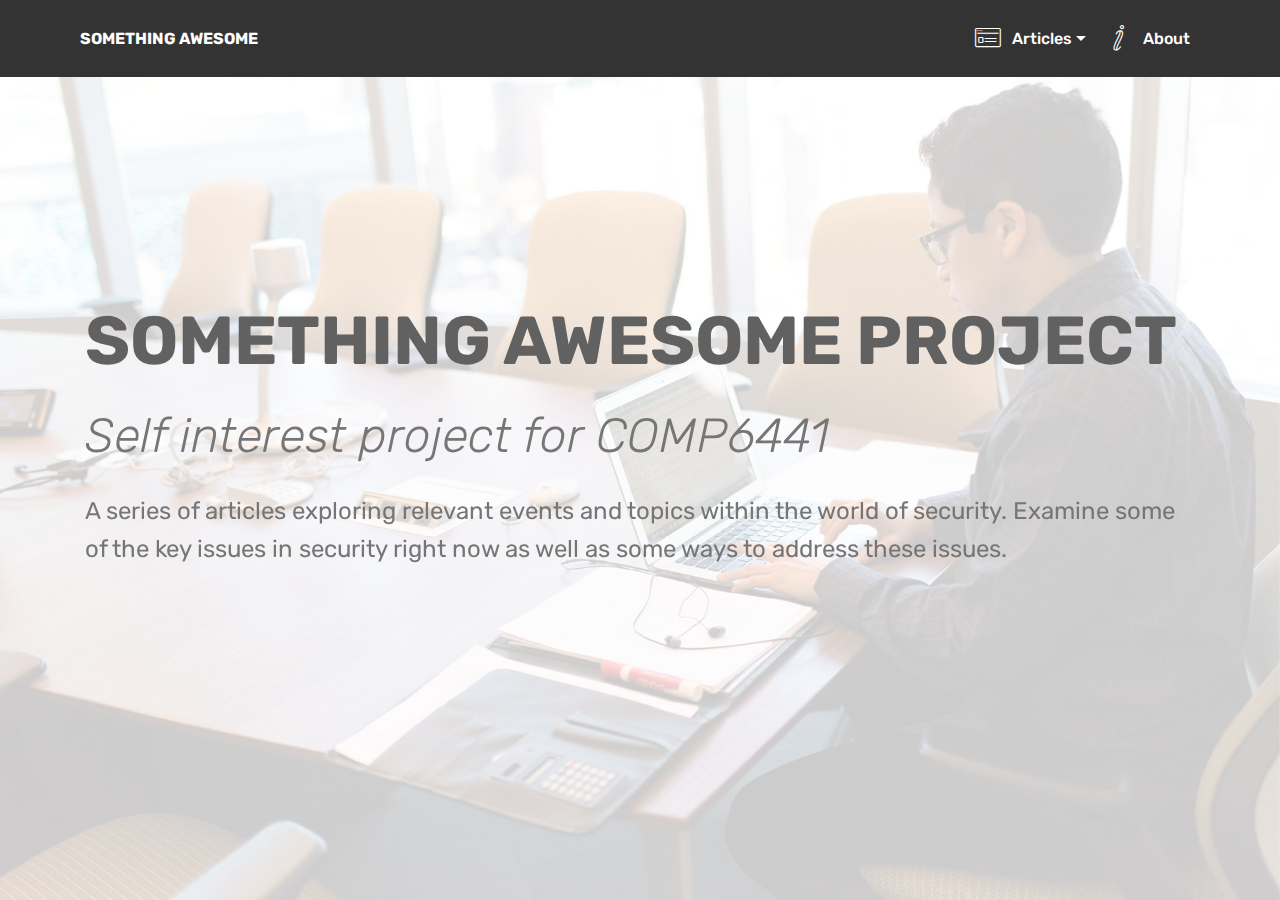
==== about.html @ 645babad "create github pages" ====
<!DOCTYPE html>
<html  >
<head>
  <!-- Site made with Mobirise Website Builder v4.10.5, https://mobirise.com -->
  <meta charset="UTF-8">
  <meta http-equiv="X-UA-Compatible" content="IE=edge">
  <meta name="generator" content="Mobirise v4.10.5, mobirise.com">
  <meta name="viewport" content="width=device-width, initial-scale=1, minimum-scale=1">
  <link rel="shortcut icon" href="assets/images/icons8-news-80-80x80.png" type="image/x-icon">
  <meta name="description" content="About my Something Awesome Project">
  
  <title>About</title>
  <link rel="stylesheet" href="assets/web/assets/mobirise-icons/mobirise-icons.css">
  <link rel="stylesheet" href="assets/tether/tether.min.css">
  <link rel="stylesheet" href="assets/bootstrap/css/bootstrap.min.css">
  <link rel="stylesheet" href="assets/bootstrap/css/bootstrap-grid.min.css">
  <link rel="stylesheet" href="assets/bootstrap/css/bootstrap-reboot.min.css">
  <link rel="stylesheet" href="assets/dropdown/css/style.css">
  <link rel="stylesheet" href="assets/theme/css/style.css">
  <link rel="stylesheet" href="assets/mobirise/css/mbr-additional.css" type="text/css">
  
  
  
</head>
<body>
  <section class="menu cid-rvHfPRfwgK" once="menu" id="menu1-w">

    

    <nav class="navbar navbar-expand beta-menu navbar-dropdown align-items-center navbar-fixed-top navbar-toggleable-sm">
        <button class="navbar-toggler navbar-toggler-right" type="button" data-toggle="collapse" data-target="#navbarSupportedContent" aria-controls="navbarSupportedContent" aria-expanded="false" aria-label="Toggle navigation">
            <div class="hamburger">
                <span></span>
                <span></span>
                <span></span>
                <span></span>
            </div>
        </button>
        <div class="menu-logo">
            <div class="navbar-brand">
                
                <span class="navbar-caption-wrap"><a class="navbar-caption text-white display-7" href="index.html">SOMETHING AWESOME</a></span>
            </div>
        </div>
        <div class="collapse navbar-collapse" id="navbarSupportedContent">
            <ul class="navbar-nav nav-dropdown nav-right" data-app-modern-menu="true"><li class="nav-item dropdown">
                     <a class="nav-link link text-white dropdown-toggle display-7" href="https://mobirise.co" data-toggle="dropdown-submenu" aria-expanded="false"><span class="mbri-sites mbr-iconfont mbr-iconfont-btn"></span>
                        
                        Articles</a> <div class="dropdown-menu"><a class="text-white dropdown-item display-7" href="credit-card.html" aria-expanded="false">Credit Card Encryption</a><a class="text-white dropdown-item display-7" href="deepfakes.html" aria-expanded="true">Deepfakes</a><a class="text-white dropdown-item display-7" href="ransomware.html">Ransomware<br></a><a class="text-white dropdown-item display-7" href="piracy.html" aria-expanded="false">Software Piracy</a> </div>
                </li>
                <li class="nav-item">
                    <a class="nav-link link text-white display-7" href="about.html"><span class="mbri-italic mbr-iconfont mbr-iconfont-btn"></span>
                        
                        About</a>
                </li></ul>
            
        </div>
    </nav>
</section>

<section class="engine"><a href="https://mobirise.info/c">free web builder</a></section><section class="header9 cid-rwIZ0vNjGM mbr-fullscreen mbr-parallax-background" id="header9-x">

    

    <div class="mbr-overlay" style="opacity: 0.8; background-color: rgb(255, 255, 255);">
    </div>

    <div class="container">
        <div class="media-container-column mbr-white">
            <h1 class="mbr-section-title align-left mbr-bold pb-3 mbr-fonts-style display-1">
                SOMETHING AWESOME PROJECT</h1>
            <h3 class="mbr-section-subtitle align-left mbr-light pb-3 mbr-fonts-style display-2">
                Self interest project for COMP6441</h3>
            <p class="mbr-text align-left pb-3 mbr-fonts-style display-5">A series of articles exploring relevant events and topics within the world of security. Examine some of the key issues in security right now as well as some ways to address these issues.<br></p>
            
        </div>
    </div>

    
</section>


  <script src="assets/web/assets/jquery/jquery.min.js"></script>
  <script src="assets/popper/popper.min.js"></script>
  <script src="assets/tether/tether.min.js"></script>
  <script src="assets/bootstrap/js/bootstrap.min.js"></script>
  <script src="assets/smoothscroll/smooth-scroll.js"></script>
  <script src="assets/dropdown/js/nav-dropdown.js"></script>
  <script src="assets/dropdown/js/navbar-dropdown.js"></script>
  <script src="assets/touchswipe/jquery.touch-swipe.min.js"></script>
  <script src="assets/parallax/jarallax.min.js"></script>
  <script src="assets/theme/js/script.js"></script>
  
  
</body>
</html>
---- assets/web/assets/mobirise-icons/mobirise-icons.css ----
@font-face {
  font-family: 'MobiriseIcons';
  src:  url('mobirise-icons.eot?spat4u');
  src:  url('mobirise-icons.eot?spat4u#iefix') format('embedded-opentype'),
    url('mobirise-icons.ttf?spat4u') format('truetype'),
    url('mobirise-icons.woff?spat4u') format('woff'),
    url('mobirise-icons.svg?spat4u#MobiriseIcons') format('svg');
  font-weight: normal;
  font-style: normal;
}

[class^="mbri-"], [class*=" mbri-"] {
  /* use !important to prevent issues with browser extensions that change fonts */
  font-family: MobiriseIcons !important;
  speak: none;
  font-style: normal;
  font-weight: normal;
  font-variant: normal;
  text-transform: none;
  line-height: 1;

  /* Better Font Rendering =========== */
  -webkit-font-smoothing: antialiased;
  -moz-osx-font-smoothing: grayscale;
}

.mbri-add-submenu:before {
  content: "\e900";
}
.mbri-alert:before {
  content: "\e901";
}
.mbri-align-center:before {
  content: "\e902";
}
.mbri-align-justify:before {
  content: "\e903";
}
.mbri-align-left:before {
  content: "\e904";
}
.mbri-align-right:before {
  content: "\e905";
}
.mbri-android:before {
  content: "\e906";
}
.mbri-apple:before {
  content: "\e907";
}
.mbri-arrow-down:before {
  content: "\e908";
}
.mbri-arrow-next:before {
  content: "\e909";
}
.mbri-arrow-prev:before {
  content: "\e90a";
}
.mbri-arrow-up:before {
  content: "\e90b";
}
.mbri-bold:before {
  content: "\e90c";
}
.mbri-bookmark:before {
  content: "\e90d";
}
.mbri-bootstrap:before {
  content: "\e90e";
}
.mbri-briefcase:before {
  content: "\e90f";
}
.mbri-browse:before {
  content: "\e910";
}
.mbri-bulleted-list:before {
  content: "\e911";
}
.mbri-calendar:before {
  content: "\e912";
}
.mbri-camera:before {
  content: "\e913";
}
.mbri-cart-add:before {
  content: "\e914";
}
.mbri-cart-full:before {
  content: "\e915";
}
.mbri-cash:before {
  content: "\e916";
}
.mbri-change-style:before {
  content: "\e917";
}
.mbri-chat:before {
  content: "\e918";
}
.mbri-clock:before {
  content: "\e919";
}
.mbri-close:before {
  content: "\e91a";
}
.mbri-cloud:before {
  content: "\e91b";
}
.mbri-code:before {
  content: "\e91c";
}
.mbri-contact-form:before {
  content: "\e91d";
}
.mbri-credit-card:before {
  content: "\e91e";
}
.mbri-cursor-click:before {
  content: "\e91f";
}
.mbri-cust-feedback:before {
  content: "\e920";
}
.mbri-database:before {
  content: "\e921";
}
.mbri-delivery:before {
  content: "\e922";
}
.mbri-desktop:before {
  content: "\e923";
}
.mbri-devices:before {
  content: "\e924";
}
.mbri-down:before {
  content: "\e925";
}
.mbri-download:before {
  content: "\e989";
}
.mbri-drag-n-drop:before {
  content: "\e927";
}
.mbri-drag-n-drop2:before {
  content: "\e928";
}
.mbri-edit:before {
  content: "\e929";
}
.mbri-edit2:before {
  content: "\e92a";
}
.mbri-error:before {
  content: "\e92b";
}
.mbri-extension:before {
  content: "\e92c";
}
.mbri-features:before {
  content: "\e92d";
}
.mbri-file:before {
  content: "\e92e";
}
.mbri-flag:before {
  content: "\e92f";
}
.mbri-folder:before {
  content: "\e930";
}
.mbri-gift:before {
  content: "\e931";
}
.mbri-github:before {
  content: "\e932";
}
.mbri-globe:before {
  content: "\e933";
}
.mbri-globe-2:before {
  content: "\e934";
}
.mbri-growing-chart:before {
  content: "\e935";
}
.mbri-hearth:before {
  content: "\e936";
}
.mbri-help:before {
  content: "\e937";
}
.mbri-home:before {
  content: "\e938";
}
.mbri-hot-cup:before {
  content: "\e939";
}
.mbri-idea:before {
  content: "\e93a";
}
.mbri-image-gallery:before {
  content: "\e93b";
}
.mbri-image-slider:before {
  content: "\e93c";
}
.mbri-info:before {
  content: "\e93d";
}
.mbri-italic:before {
  content: "\e93e";
}
.mbri-key:before {
  content: "\e93f";
}
.mbri-laptop:before {
  content: "\e940";
}
.mbri-layers:before {
  content: "\e941";
}
.mbri-left-right:before {
  content: "\e942";
}
.mbri-left:before {
  content: "\e943";
}
.mbri-letter:before {
  content: "\e944";
}
.mbri-like:before {
  content: "\e945";
}
.mbri-link:before {
  content: "\e946";
}
.mbri-lock:before {
  content: "\e947";
}
.mbri-login:before {
  content: "\e948";
}
.mbri-logout:before {
  content: "\e949";
}
.mbri-magic-stick:before {
  content: "\e94a";
}
.mbri-map-pin:before {
  content: "\e94b";
}
.mbri-menu:before {
  content: "\e94c";
}
.mbri-mobile:before {
  content: "\e94d";
}
.mbri-mobile2:before {
  content: "\e94e";
}
.mbri-mobirise:before {
  content: "\e94f";
}
.mbri-more-horizontal:before {
  content: "\e950";
}
.mbri-more-vertical:before {
  content: "\e951";
}
.mbri-music:before {
  content: "\e952";
}
.mbri-new-file:before {
  content: "\e953";
}
.mbri-numbered-list:before {
  content: "\e954";
}
.mbri-opened-folder:before {
  content: "\e955";
}
.mbri-pages:before {
  content: "\e956";
}
.mbri-paper-plane:before {
  content: "\e957";
}
.mbri-paperclip:before {
  content: "\e958";
}
.mbri-photo:before {
  content: "\e959";
}
.mbri-photos:before {
  content: "\e95a";
}
.mbri-pin:before {
  content: "\e95b";
}
.mbri-play:before {
  content: "\e95c";
}
.mbri-plus:before {
  content: "\e95d";
}
.mbri-preview:before {
  content: "\e95e";
}
.mbri-print:before {
  content: "\e95f";
}
.mbri-protect:before {
  content: "\e960";
}
.mbri-question:before {
  content: "\e961";
}
.mbri-quote-left:before {
  content: "\e962";
}
.mbri-quote-right:before {
  content: "\e963";
}
.mbri-refresh:before {
  content: "\e964";
}
.mbri-responsive:before {
  content: "\e965";
}
.mbri-right:before {
  content: "\e966";
}
.mbri-rocket:before {
  content: "\e967";
}
.mbri-sad-face:before {
  content: "\e968";
}
.mbri-sale:before {
  content: "\e969";
}
.mbri-save:before {
  content: "\e96a";
}
.mbri-search:before {
  content: "\e96b";
}
.mbri-setting:before {
  content: "\e96c";
}
.mbri-setting2:before {
  content: "\e96d";
}
.mbri-setting3:before {
  content: "\e96e";
}
.mbri-share:before {
  content: "\e96f";
}
.mbri-shopping-bag:before {
  content: "\e970";
}
.mbri-shopping-basket:before {
  content: "\e971";
}
.mbri-shopping-cart:before {
  content: "\e972";
}
.mbri-sites:before {
  content: "\e973";
}
.mbri-smile-face:before {
  content: "\e974";
}
.mbri-speed:before {
  content: "\e975";
}
.mbri-star:before {
  content: "\e976";
}
.mbri-success:before {
  content: "\e977";
}
.mbri-sun:before {
  content: "\e978";
}
.mbri-sun2:before {
  content: "\e979";
}
.mbri-tablet:before {
  content: "\e97a";
}
.mbri-tablet-vertical:before {
  content: "\e97b";
}
.mbri-target:before {
  content: "\e97c";
}
.mbri-timer:before {
  content: "\e97d";
}
.mbri-to-ftp:before {
  content: "\e97e";
}
.mbri-to-local-drive:before {
  content: "\e97f";
}
.mbri-touch-swipe:before {
  content: "\e980";
}
.mbri-touch:before {
  content: "\e981";
}
.mbri-trash:before {
  content: "\e982";
}
.mbri-underline:before {
  content: "\e983";
}
.mbri-unlink:before {
  content: "\e984";
}
.mbri-unlock:before {
  content: "\e985";
}
.mbri-up-down:before {
  content: "\e986";
}
.mbri-up:before {
  content: "\e987";
}
.mbri-update:before {
  content: "\e988";
}
.mbri-upload:before {
 content: "\e926"; 
}
.mbri-user:before {
  content: "\e98a";
}
.mbri-user2:before {
  content: "\e98b";
}
.mbri-users:before {
  content: "\e98c";
}
.mbri-video:before {
  content: "\e98d";
}
.mbri-video-play:before {
  content: "\e98e";
}
.mbri-watch:before {
  content: "\e98f";
}
.mbri-website-theme:before {
  content: "\e990";
}
.mbri-wifi:before {
  content: "\e991";
}
.mbri-windows:before {
  content: "\e992";
}
.mbri-zoom-out:before {
  content: "\e993";
}
.mbri-redo:before {
  content: "\e994";
}
.mbri-undo:before {
  content: "\e995";
}
---- assets/dropdown/css/style.css ----
.navbar-dropdown {
  left: 0;
  padding: 0;
  position: absolute;
  right: 0;
  top: 0;
  transition: all 0.45s ease;
  z-index: 1030;
  background: #282828; }
  .navbar-dropdown .navbar-logo {
    margin-right: 0.8rem;
    transition: margin 0.3s ease-in-out;
    vertical-align: middle; }
    .navbar-dropdown .navbar-logo img {
      height: 3.125rem;
      transition: all 0.3s ease-in-out; }
    .navbar-dropdown .navbar-logo.mbr-iconfont {
      font-size: 3.125rem;
      line-height: 3.125rem; }
  .navbar-dropdown .navbar-caption {
    font-weight: 700;
    white-space: normal;
    vertical-align: -4px;
    line-height: 3.125rem !important; }
    .navbar-dropdown .navbar-caption, .navbar-dropdown .navbar-caption:hover {
      color: inherit;
      text-decoration: none; }
  .navbar-dropdown .mbr-iconfont + .navbar-caption {
    vertical-align: -1px; }
  .navbar-dropdown.navbar-fixed-top {
    position: fixed; }
  .navbar-dropdown .navbar-brand span {
    vertical-align: -4px; }
  .navbar-dropdown.bg-color.transparent {
    background: none; }
  .navbar-dropdown.navbar-short .navbar-brand {
    padding: 0.625rem 0; }
    .navbar-dropdown.navbar-short .navbar-brand span {
      vertical-align: -1px; }
  .navbar-dropdown.navbar-short .navbar-caption {
    line-height: 2.375rem !important;
    vertical-align: -2px; }
  .navbar-dropdown.navbar-short .navbar-logo {
    margin-right: 0.5rem; }
    .navbar-dropdown.navbar-short .navbar-logo img {
      height: 2.375rem; }
    .navbar-dropdown.navbar-short .navbar-logo.mbr-iconfont {
      font-size: 2.375rem;
      line-height: 2.375rem; }
  .navbar-dropdown.navbar-short .mbr-table-cell {
    height: 3.625rem; }
  .navbar-dropdown .navbar-close {
    left: 0.6875rem;
    position: fixed;
    top: 0.75rem;
    z-index: 1000; }
  .navbar-dropdown .hamburger-icon {
    content: "";
    display: inline-block;
    vertical-align: middle;
    width: 16px;
    -webkit-box-shadow: 0 -6px 0 1px #282828,0 0 0 1px #282828,0 6px 0 1px #282828;
    -moz-box-shadow: 0 -6px 0 1px #282828,0 0 0 1px #282828,0 6px 0 1px #282828;
    box-shadow: 0 -6px 0 1px #282828,0 0 0 1px #282828,0 6px 0 1px #282828; }

.dropdown-menu .dropdown-toggle[data-toggle="dropdown-submenu"]::after {
  border-bottom: 0.35em solid transparent;
  border-left: 0.35em solid;
  border-right: 0;
  border-top: 0.35em solid transparent;
  margin-left: 0.3rem; }

.dropdown-menu .dropdown-item:focus {
  outline: 0; }

.nav-dropdown {
  font-size: 0.75rem;
  font-weight: 500;
  height: auto !important; }
  .nav-dropdown .nav-btn {
    padding-left: 1rem; }
  .nav-dropdown .link {
    margin: .667em 1.667em;
    font-weight: 500;
    padding: 0;
    transition: color .2s ease-in-out; }
    .nav-dropdown .link.dropdown-toggle {
      margin-right: 2.583em; }
      .nav-dropdown .link.dropdown-toggle::after {
        margin-left: .25rem;
        border-top: 0.35em solid;
        border-right: 0.35em solid transparent;
        border-left: 0.35em solid transparent;
        border-bottom: 0; }
      .nav-dropdown .link.dropdown-toggle[aria-expanded="true"] {
        margin: 0;
        padding: 0.667em 3.263em  0.667em 1.667em; }
  .nav-dropdown .link::after,
  .nav-dropdown .dropdown-item::after {
    color: inherit; }
  .nav-dropdown .btn {
    font-size: 0.75rem;
    font-weight: 700;
    letter-spacing: 0;
    margin-bottom: 0;
    padding-left: 1.25rem;
    padding-right: 1.25rem; }
  .nav-dropdown .dropdown-menu {
    border-radius: 0;
    border: 0;
    left: 0;
    margin: 0;
    padding-bottom: 1.25rem;
    padding-top: 1.25rem;
    position: relative; }
  .nav-dropdown .dropdown-submenu {
    margin-left: 0.125rem;
    top: 0; }
  .nav-dropdown .dropdown-item {
    font-weight: 500;
    line-height: 2;
    padding: 0.3846em 4.615em 0.3846em 1.5385em;
    position: relative;
    transition: color .2s ease-in-out, background-color .2s ease-in-out; }
    .nav-dropdown .dropdown-item::after {
      margin-top: -0.3077em;
      position: absolute;
      right: 1.1538em;
      top: 50%; }
    .nav-dropdown .dropdown-item:focus, .nav-dropdown .dropdown-item:hover {
      background: none; }

@media (max-width: 767px) {
  .nav-dropdown.navbar-toggleable-sm {
    bottom: 0;
    display: none;
    left: 0;
    overflow-x: hidden;
    position: fixed;
    top: 0;
    transform: translateX(-100%);
    -ms-transform: translateX(-100%);
    -webkit-transform: translateX(-100%);
    width: 18.75rem;
    z-index: 999; } }
.nav-dropdown.navbar-toggleable-xl {
  bottom: 0;
  display: none;
  left: 0;
  overflow-x: hidden;
  position: fixed;
  top: 0;
  transform: translateX(-100%);
  -ms-transform: translateX(-100%);
  -webkit-transform: translateX(-100%);
  width: 18.75rem;
  z-index: 999; }

.nav-dropdown-sm {
  display: block !important;
  overflow-x: hidden;
  overflow: auto;
  padding-top: 3.875rem; }
  .nav-dropdown-sm::after {
    content: "";
    display: block;
    height: 3rem;
    width: 100%; }
  .nav-dropdown-sm.collapse.in ~ .navbar-close {
    display: block !important; }
  .nav-dropdown-sm.collapsing, .nav-dropdown-sm.collapse.in {
    transform: translateX(0);
    -ms-transform: translateX(0);
    -webkit-transform: translateX(0);
    transition: all 0.25s ease-out;
    -webkit-transition: all 0.25s ease-out;
    background: #282828; }
  .nav-dropdown-sm.collapsing[aria-expanded="false"] {
    transform: translateX(-100%);
    -ms-transform: translateX(-100%);
    -webkit-transform: translateX(-100%); }
  .nav-dropdown-sm .nav-item {
    display: block;
    margin-left: 0 !important;
    padding-left: 0; }
  .nav-dropdown-sm .link,
  .nav-dropdown-sm .dropdown-item {
    border-top: 1px dotted rgba(255, 255, 255, 0.1);
    font-size: 0.8125rem;
    line-height: 1.6;
    margin: 0 !important;
    padding: 0.875rem 2.4rem 0.875rem 1.5625rem !important;
    position: relative;
    white-space: normal; }
    .nav-dropdown-sm .link:focus, .nav-dropdown-sm .link:hover,
    .nav-dropdown-sm .dropdown-item:focus,
    .nav-dropdown-sm .dropdown-item:hover {
      background: rgba(0, 0, 0, 0.2) !important;
      color: #c0a375; }
  .nav-dropdown-sm .nav-btn {
    position: relative;
    padding: 1.5625rem 1.5625rem 0 1.5625rem; }
    .nav-dropdown-sm .nav-btn::before {
      border-top: 1px dotted rgba(255, 255, 255, 0.1);
      content: "";
      left: 0;
      position: absolute;
      top: 0;
      width: 100%; }
    .nav-dropdown-sm .nav-btn + .nav-btn {
      padding-top: 0.625rem; }
      .nav-dropdown-sm .nav-btn + .nav-btn::before {
        display: none; }
  .nav-dropdown-sm .btn {
    padding: 0.625rem 0; }
  .nav-dropdown-sm .dropdown-toggle[data-toggle="dropdown-submenu"]::after {
    margin-left: .25rem;
    border-top: 0.35em solid;
    border-right: 0.35em solid transparent;
    border-left: 0.35em solid transparent;
    border-bottom: 0; }
  .nav-dropdown-sm .dropdown-toggle[data-toggle="dropdown-submenu"][aria-expanded="true"]::after {
    border-top: 0;
    border-right: 0.35em solid transparent;
    border-left: 0.35em solid transparent;
    border-bottom: 0.35em solid; }
  .nav-dropdown-sm .dropdown-menu {
    margin: 0;
    padding: 0;
    position: relative;
    top: 0;
    left: 0;
    width: 100%;
    border: 0;
    float: none;
    border-radius: 0;
    background: none; }
  .nav-dropdown-sm .dropdown-submenu {
    left: 100%;
    margin-left: 0.125rem;
    margin-top: -1.25rem;
    top: 0; }

.navbar-toggleable-sm .nav-dropdown .dropdown-menu {
  position: absolute; }

.navbar-toggleable-sm .nav-dropdown .dropdown-submenu {
  left: 100%;
  margin-left: 0.125rem;
  margin-top: -1.25rem;
  top: 0; }

.navbar-toggleable-sm.opened .nav-dropdown .dropdown-menu {
  position: relative; }

.navbar-toggleable-sm.opened .nav-dropdown .dropdown-submenu {
  left: 0;
  margin-left: 00rem;
  margin-top: 0rem;
  top: 0; }

.is-builder .nav-dropdown.collapsing {
  transition: none !important; }

/*# sourceMappingURL=style.css.map */
---- assets/theme/css/style.css ----
/*!
 * Mobirise v4 theme (https://mobirise.com/)
 * Copyright 2017 Mobirise
 */
section {
  background-color: #eeeeee; }

section,
.container,
.container-fluid {
  position: relative;
  word-wrap: break-word; }

a.mbr-iconfont:hover {
  text-decoration: none; }

.article .lead p, .article .lead ul, .article .lead ol, .article .lead pre, .article .lead blockquote {
  margin-bottom: 0; }

a {
  font-style: normal;
  font-weight: 400;
  cursor: pointer; }
  a, a:hover {
    text-decoration: none; }

figure {
  margin-bottom: 0; }

body {
  color: #232323; }

h1, h2, h3, h4, h5, h6,
.h1, .h2, .h3, .h4, .h5, .h6,
.display-1, .display-2, .display-3, .display-4 {
  line-height: 1;
  word-break: break-word;
  word-wrap: break-word; }

b, strong {
  font-weight: bold; }

blockquote {
  padding: 10px 0 10px 20px;
  position: relative;
  border-left: 2px solid;
  border-color: #ff3366; }

input:-webkit-autofill, input:-webkit-autofill:hover, input:-webkit-autofill:focus, input:-webkit-autofill:active {
  transition-delay: 9999s;
  transition-property: background-color, color; }

textarea[type="hidden"] {
  display: none; }

body {
  position: relative; }

section {
  background-position: 50% 50%;
  background-repeat: no-repeat;
  background-size: cover; }
  section .mbr-background-video,
  section .mbr-background-video-preview {
    position: absolute;
    bottom: 0;
    left: 0;
    right: 0;
    top: 0; }

.hidden {
  visibility: hidden; }

.mbr-z-index20 {
  z-index: 20; }

/*! Base colors */
.mbr-white {
  color: #ffffff; }

.mbr-black {
  color: #000000; }

.mbr-bg-white {
  background-color: #ffffff; }

.mbr-bg-black {
  background-color: #000000; }

/*! Text-aligns */
.align-left {
  text-align: left; }

.align-center {
  text-align: center; }

.align-right {
  text-align: right; }

@media (max-width: 767px) {
  .align-left, .align-center, .align-right, .mbr-section-btn, .mbr-section-title {
    text-align: center; } }
/*! Font-weight  */
.mbr-light {
  font-weight: 300; }

.mbr-regular {
  font-weight: 400; }

.mbr-semibold {
  font-weight: 500; }

.mbr-bold {
  font-weight: 700; }

/*! Media  */
.media-size-item {
  -webkit-flex: 1 1 auto;
  -moz-flex: 1 1 auto;
  -ms-flex: 1 1 auto;
  -o-flex: 1 1 auto;
  flex: 1 1 auto; }

.media-content {
  -webkit-flex-basis: 100%;
  flex-basis: 100%; }

.media-container-row {
  display: -ms-flexbox;
  display: -webkit-flex;
  display: flex;
  -webkit-flex-direction: row;
  -ms-flex-direction: row;
  flex-direction: row;
  -webkit-flex-wrap: wrap;
  -ms-flex-wrap: wrap;
  flex-wrap: wrap;
  -webkit-justify-content: center;
  -ms-flex-pack: center;
  justify-content: center;
  -webkit-align-content: center;
  -ms-flex-line-pack: center;
  align-content: center;
  -webkit-align-items: start;
  -ms-flex-align: start;
  align-items: start; }
  .media-container-row .media-size-item {
    width: 400px; }

.media-container-column {
  display: -ms-flexbox;
  display: -webkit-flex;
  display: flex;
  -webkit-flex-direction: column;
  -ms-flex-direction: column;
  flex-direction: column;
  -webkit-flex-wrap: wrap;
  -ms-flex-wrap: wrap;
  flex-wrap: wrap;
  -webkit-justify-content: center;
  -ms-flex-pack: center;
  justify-content: center;
  -webkit-align-content: center;
  -ms-flex-line-pack: center;
  align-content: center;
  -webkit-align-items: stretch;
  -ms-flex-align: stretch;
  align-items: stretch; }
  .media-container-column > * {
    width: 100%; }

@media (min-width: 992px) {
  .media-container-row {
    -webkit-flex-wrap: nowrap;
    -ms-flex-wrap: nowrap;
    flex-wrap: nowrap; } }
figure {
  overflow: hidden; }

figure[mbr-media-size] {
  transition: width 0.1s; }

.mbr-figure img, .mbr-figure iframe {
  display: block;
  width: 100%; }

.card {
  background-color: transparent;
  border: none; }

.card-box {
  width: 100%; }

.card-img {
  text-align: center;
  flex-shrink: 0;
  -webkit-flex-shrink: 0; }

.media {
  max-width: 100%;
  margin: 0 auto; }

.mbr-figure {
  -ms-flex-item-align: center;
  -ms-grid-row-align: center;
  -webkit-align-self: center;
  align-self: center; }

.media-container > div {
  max-width: 100%; }

.mbr-figure img, .card-img img {
  width: 100%; }

@media (max-width: 991px) {
  .media-size-item {
    width: auto !important; }

  .media {
    width: auto; }

  .mbr-figure {
    width: 100% !important; } }
/*! Buttons */
.mbr-section-btn {
  margin-left: -.25rem;
  margin-right: -.25rem;
  font-size: 0; }

nav .mbr-section-btn {
  margin-left: 0rem;
  margin-right: 0rem; }

/*! Btn icon margin */
.btn .mbr-iconfont, .btn.btn-sm .mbr-iconfont {
  cursor: pointer;
  margin-right: 0.5rem; }

.btn.btn-md .mbr-iconfont, .btn.btn-md .mbr-iconfont {
  margin-right: 0.8rem; }

.mbr-regular {
  font-weight: 400; }

.mbr-semibold {
  font-weight: 500; }

.mbr-bold {
  font-weight: 700; }

[type="submit"] {
  -webkit-appearance: none; }

/*! Full-screen */
.mbr-fullscreen .mbr-overlay {
  min-height: 100vh; }

.mbr-fullscreen {
  display: flex;
  display: -webkit-flex;
  display: -moz-flex;
  display: -ms-flex;
  display: -o-flex;
  align-items: center;
  -webkit-align-items: center;
  min-height: 100vh;
  padding-top: 3rem;
  padding-bottom: 3rem; }

/*! Map */
.map {
  height: 25rem;
  position: relative; }
  .map iframe {
    width: 100%;
    height: 100%; }

/* Form */
.form-asterisk {
  font-family: initial;
  position: absolute;
  top: -2px;
  font-weight: normal; }

/*! Scroll to top arrow */
.mbr-arrow-up {
  bottom: 25px;
  right: 90px;
  position: fixed;
  text-align: right;
  z-index: 5000;
  color: #ffffff;
  font-size: 32px;
  transform: rotate(180deg);
  -webkit-transform: rotate(180deg); }

.mbr-arrow-up a {
  background: rgba(0, 0, 0, 0.2);
  border-radius: 3px;
  color: #fff;
  display: inline-block;
  height: 60px;
  width: 60px;
  outline-style: none !important;
  position: relative;
  text-decoration: none;
  transition: all .3s ease-in-out;
  cursor: pointer;
  text-align: center; }
  .mbr-arrow-up a:hover {
    background-color: rgba(0, 0, 0, 0.4); }
  .mbr-arrow-up a i {
    line-height: 60px; }

.mbr-arrow-up-icon {
  display: block;
  color: #fff; }

.mbr-arrow-up-icon::before {
  content: "\203a";
  display: inline-block;
  font-family: serif;
  font-size: 32px;
  line-height: 1;
  font-style: normal;
  position: relative;
  top: 6px;
  left: -4px;
  -webkit-transform: rotate(-90deg);
  transform: rotate(-90deg); }

/*! Arrow Down */
.mbr-arrow {
  position: absolute;
  bottom: 45px;
  left: 50%;
  width: 60px;
  height: 60px;
  cursor: pointer;
  background-color: rgba(80, 80, 80, 0.5);
  border-radius: 50%;
  -webkit-transform: translateX(-50%);
  transform: translateX(-50%); }
  .mbr-arrow > a {
    display: inline-block;
    text-decoration: none;
    outline-style: none;
    -webkit-animation: arrowdown 1.7s ease-in-out infinite;
    animation: arrowdown 1.7s ease-in-out infinite; }
    .mbr-arrow > a > i {
      position: absolute;
      top: -2px;
      left: 15px;
      font-size: 2rem; }

@keyframes arrowdown {
  0% {
    transform: translateY(0px);
    -webkit-transform: translateY(0px); }
  50% {
    transform: translateY(-5px);
    -webkit-transform: translateY(-5px); }
  100% {
    transform: translateY(0px);
    -webkit-transform: translateY(0px); } }
@-webkit-keyframes arrowdown {
  0% {
    transform: translateY(0px);
    -webkit-transform: translateY(0px); }
  50% {
    transform: translateY(-5px);
    -webkit-transform: translateY(-5px); }
  100% {
    transform: translateY(0px);
    -webkit-transform: translateY(0px); } }
@media (max-width: 500px) {
  .mbr-arrow-up {
    left: 50%;
    right: auto;
    transform: translateX(-50%) rotate(180deg);
    -webkit-transform: translateX(-50%) rotate(180deg); } }
/*Gradients animation*/
@keyframes gradient-animation {
  from {
    background-position: 0% 100%;
    animation-timing-function: ease-in-out; }
  to {
    background-position: 100% 0%;
    animation-timing-function: ease-in-out; } }
@-webkit-keyframes gradient-animation {
  from {
    background-position: 0% 100%;
    animation-timing-function: ease-in-out; }
  to {
    background-position: 100% 0%;
    animation-timing-function: ease-in-out; } }
.bg-gradient {
  background-size: 200% 200%;
  animation: gradient-animation 5s infinite alternate;
  -webkit-animation: gradient-animation 5s infinite alternate; }

.menu .navbar-brand {
  display: -webkit-flex; }
  .menu .navbar-brand span {
    display: flex;
    display: -webkit-flex; }
  .menu .navbar-brand .navbar-caption-wrap {
    display: -webkit-flex; }
  .menu .navbar-brand .navbar-logo img {
    display: -webkit-flex; }
@media (min-width: 768px) and (max-width: 991px) {
  .menu .navbar-toggleable-sm .navbar-nav {
    display: -webkit-box;
    display: -webkit-flex;
    display: -ms-flexbox; } }
@media (max-width: 991px) {
  .menu .navbar-collapse {
    max-height: 93.5vh; }
    .menu .navbar-collapse.show {
      overflow: auto; } }
@media (min-width: 992px) {
  .menu .navbar-nav.nav-dropdown {
    display: -webkit-flex; }
  .menu .navbar-toggleable-sm .navbar-collapse {
    display: -webkit-flex !important; } }
@media (max-width: 767px) {
  .menu .navbar-collapse {
    max-height: 80vh; } }

.navbar {
  display: -webkit-flex;
  -webkit-flex-wrap: wrap;
  -webkit-align-items: center;
  -webkit-justify-content: space-between; }

.navbar-collapse {
  -webkit-flex-basis: 100%;
  -webkit-flex-grow: 1;
  -webkit-align-items: center; }

.nav-dropdown .link {
  padding: .667em 1.667em !important;
  margin: 0 !important; }

.nav {
  display: -webkit-flex;
  -webkit-flex-wrap: wrap; }

.row {
  display: -webkit-flex;
  -webkit-flex-wrap: wrap; }

.justify-content-center {
  -webkit-justify-content: center; }

.form-inline {
  display: -webkit-flex;
  -webkit-flex-flow: row wrap;
  -webkit-align-items: center; }

.card-wrapper {
  -webkit-flex: 1; }

.carousel-control {
  z-index: 10;
  display: -webkit-flex;
  -webkit-align-items: center;
  -webkit-justify-content: center; }

.carousel-controls {
  display: -webkit-flex; }

.media {
  display: -webkit-flex; }

.form-group:focus {
  outline: none; }

.jq-selectbox__select {
  padding: 1.07em .5em;
  position: absolute;
  top: 0;
  left: 0;
  width: 100%; }

.jq-selectbox__dropdown {
  position: absolute;
  top: 100% !important;
  left: 0 !important;
  width: 100% !important; }

.jq-selectbox__trigger-arrow {
  transform: translateY(-50%); }

.jq-selectbox li {
  padding: 1.07em .5em; }

input[type="range"] {
  padding-left: 0 !important;
  padding-right: 0 !important; }

.modal-dialog, .modal-content {
  height: 100%; }

.modal-dialog .carousel-inner {
  height: 100%;
  height: -webkit-fill-available;
  height: fill-available; }

.carousel-item {
  text-align: center; }

.carousel-item img {
  margin: auto; }

/*# sourceMappingURL=style.css.map */
.engine {
	position: absolute;
	text-indent: -2400px;
	text-align: center;
	padding: 0;
	top: 0;
	left: -2400px;
}
---- assets/mobirise/css/mbr-additional.css ----
@import url(https://fonts.googleapis.com/css?family=Rubik:300,300i,400,400i,500,500i,700,700i,900,900i);





body {
  font-style: normal;
  line-height: 1.5;
}
.mbr-section-title {
  font-style: normal;
  line-height: 1.2;
}
.mbr-section-subtitle {
  line-height: 1.3;
}
.mbr-text {
  font-style: normal;
  line-height: 1.6;
}
.display-1 {
  font-family: 'Rubik', sans-serif;
  font-size: 4.25rem;
}
.display-1 > .mbr-iconfont {
  font-size: 6.8rem;
}
.display-2 {
  font-family: 'Rubik', sans-serif;
  font-size: 3rem;
}
.display-2 > .mbr-iconfont {
  font-size: 4.8rem;
}
.display-4 {
  font-family: 'Rubik', sans-serif;
  font-size: 1rem;
}
.display-4 > .mbr-iconfont {
  font-size: 1.6rem;
}
.display-5 {
  font-family: 'Rubik', sans-serif;
  font-size: 1.5rem;
}
.display-5 > .mbr-iconfont {
  font-size: 2.4rem;
}
.display-7 {
  font-family: 'Rubik', sans-serif;
  font-size: 1rem;
}
.display-7 > .mbr-iconfont {
  font-size: 1.6rem;
}
/* ---- Fluid typography for mobile devices ---- */
/* 1.4 - font scale ratio ( bootstrap == 1.42857 ) */
/* 100vw - current viewport width */
/* (48 - 20)  48 == 48rem == 768px, 20 == 20rem == 320px(minimal supported viewport) */
/* 0.65 - min scale variable, may vary */
@media (max-width: 768px) {
  .display-1 {
    font-size: 3.4rem;
    font-size: calc( 2.1374999999999997rem + (4.25 - 2.1374999999999997) * ((100vw - 20rem) / (48 - 20)));
    line-height: calc( 1.4 * (2.1374999999999997rem + (4.25 - 2.1374999999999997) * ((100vw - 20rem) / (48 - 20))));
  }
  .display-2 {
    font-size: 2.4rem;
    font-size: calc( 1.7rem + (3 - 1.7) * ((100vw - 20rem) / (48 - 20)));
    line-height: calc( 1.4 * (1.7rem + (3 - 1.7) * ((100vw - 20rem) / (48 - 20))));
  }
  .display-4 {
    font-size: 0.8rem;
    font-size: calc( 1rem + (1 - 1) * ((100vw - 20rem) / (48 - 20)));
    line-height: calc( 1.4 * (1rem + (1 - 1) * ((100vw - 20rem) / (48 - 20))));
  }
  .display-5 {
    font-size: 1.2rem;
    font-size: calc( 1.175rem + (1.5 - 1.175) * ((100vw - 20rem) / (48 - 20)));
    line-height: calc( 1.4 * (1.175rem + (1.5 - 1.175) * ((100vw - 20rem) / (48 - 20))));
  }
}
/* Buttons */
.btn {
  font-weight: 500;
  border-width: 2px;
  font-style: normal;
  letter-spacing: 1px;
  margin: .4rem .8rem;
  white-space: normal;
  -webkit-transition: all 0.3s ease-in-out;
  -moz-transition: all 0.3s ease-in-out;
  transition: all 0.3s ease-in-out;
  display: inline-flex;
  align-items: center;
  justify-content: center;
  word-break: break-word;
  -webkit-align-items: center;
  -webkit-justify-content: center;
  display: -webkit-inline-flex;
  padding: 1rem 3rem;
  border-radius: 3px;
}
.btn-sm {
  font-weight: 500;
  letter-spacing: 1px;
  -webkit-transition: all 0.3s ease-in-out;
  -moz-transition: all 0.3s ease-in-out;
  transition: all 0.3s ease-in-out;
  padding: 0.6rem 1.5rem;
  border-radius: 3px;
}
.btn-md {
  font-weight: 500;
  letter-spacing: 1px;
  margin: .4rem .8rem !important;
  -webkit-transition: all 0.3s ease-in-out;
  -moz-transition: all 0.3s ease-in-out;
  transition: all 0.3s ease-in-out;
  padding: 1rem 3rem;
  border-radius: 3px;
}
.btn-lg {
  font-weight: 500;
  letter-spacing: 1px;
  margin: .4rem .8rem !important;
  -webkit-transition: all 0.3s ease-in-out;
  -moz-transition: all 0.3s ease-in-out;
  transition: all 0.3s ease-in-out;
  padding: 1.2rem 3.2rem;
  border-radius: 3px;
}
.bg-primary {
  background-color: #149dcc !important;
}
.bg-success {
  background-color: #f7ed4a !important;
}
.bg-info {
  background-color: #82786e !important;
}
.bg-warning {
  background-color: #879a9f !important;
}
.bg-danger {
  background-color: #b1a374 !important;
}
.btn-primary,
.btn-primary:active {
  background-color: #149dcc !important;
  border-color: #149dcc !important;
  color: #ffffff !important;
}
.btn-primary:hover,
.btn-primary:focus,
.btn-primary.focus,
.btn-primary.active {
  color: #ffffff !important;
  background-color: #0d6786 !important;
  border-color: #0d6786 !important;
}
.btn-primary.disabled,
.btn-primary:disabled {
  color: #ffffff !important;
  background-color: #0d6786 !important;
  border-color: #0d6786 !important;
}
.btn-secondary,
.btn-secondary:active {
  background-color: #ff3366 !important;
  border-color: #ff3366 !important;
  color: #ffffff !important;
}
.btn-secondary:hover,
.btn-secondary:focus,
.btn-secondary.focus,
.btn-secondary.active {
  color: #ffffff !important;
  background-color: #e50039 !important;
  border-color: #e50039 !important;
}
.btn-secondary.disabled,
.btn-secondary:disabled {
  color: #ffffff !important;
  background-color: #e50039 !important;
  border-color: #e50039 !important;
}
.btn-info,
.btn-info:active {
  background-color: #82786e !important;
  border-color: #82786e !important;
  color: #ffffff !important;
}
.btn-info:hover,
.btn-info:focus,
.btn-info.focus,
.btn-info.active {
  color: #ffffff !important;
  background-color: #59524b !important;
  border-color: #59524b !important;
}
.btn-info.disabled,
.btn-info:disabled {
  color: #ffffff !important;
  background-color: #59524b !important;
  border-color: #59524b !important;
}
.btn-success,
.btn-success:active {
  background-color: #f7ed4a !important;
  border-color: #f7ed4a !important;
  color: #3f3c03 !important;
}
.btn-success:hover,
.btn-success:focus,
.btn-success.focus,
.btn-success.active {
  color: #3f3c03 !important;
  background-color: #eadd0a !important;
  border-color: #eadd0a !important;
}
.btn-success.disabled,
.btn-success:disabled {
  color: #3f3c03 !important;
  background-color: #eadd0a !important;
  border-color: #eadd0a !important;
}
.btn-warning,
.btn-warning:active {
  background-color: #879a9f !important;
  border-color: #879a9f !important;
  color: #ffffff !important;
}
.btn-warning:hover,
.btn-warning:focus,
.btn-warning.focus,
.btn-warning.active {
  color: #ffffff !important;
  background-color: #617479 !important;
  border-color: #617479 !important;
}
.btn-warning.disabled,
.btn-warning:disabled {
  color: #ffffff !important;
  background-color: #617479 !important;
  border-color: #617479 !important;
}
.btn-danger,
.btn-danger:active {
  background-color: #b1a374 !important;
  border-color: #b1a374 !important;
  color: #ffffff !important;
}
.btn-danger:hover,
.btn-danger:focus,
.btn-danger.focus,
.btn-danger.active {
  color: #ffffff !important;
  background-color: #8b7d4e !important;
  border-color: #8b7d4e !important;
}
.btn-danger.disabled,
.btn-danger:disabled {
  color: #ffffff !important;
  background-color: #8b7d4e !important;
  border-color: #8b7d4e !important;
}
.btn-white {
  color: #333333 !important;
}
.btn-white,
.btn-white:active {
  background-color: #ffffff !important;
  border-color: #ffffff !important;
  color: #808080 !important;
}
.btn-white:hover,
.btn-white:focus,
.btn-white.focus,
.btn-white.active {
  color: #808080 !important;
  background-color: #d9d9d9 !important;
  border-color: #d9d9d9 !important;
}
.btn-white.disabled,
.btn-white:disabled {
  color: #808080 !important;
  background-color: #d9d9d9 !important;
  border-color: #d9d9d9 !important;
}
.btn-black,
.btn-black:active {
  background-color: #333333 !important;
  border-color: #333333 !important;
  color: #ffffff !important;
}
.btn-black:hover,
.btn-black:focus,
.btn-black.focus,
.btn-black.active {
  color: #ffffff !important;
  background-color: #0d0d0d !important;
  border-color: #0d0d0d !important;
}
.btn-black.disabled,
.btn-black:disabled {
  color: #ffffff !important;
  background-color: #0d0d0d !important;
  border-color: #0d0d0d !important;
}
.btn-primary-outline,
.btn-primary-outline:active {
  background: none;
  border-color: #0b566f;
  color: #0b566f;
}
.btn-primary-outline:hover,
.btn-primary-outline:focus,
.btn-primary-outline.focus,
.btn-primary-outline.active {
  color: #ffffff;
  background-color: #149dcc;
  border-color: #149dcc;
}
.btn-primary-outline.disabled,
.btn-primary-outline:disabled {
  color: #ffffff !important;
  background-color: #149dcc !important;
  border-color: #149dcc !important;
}
.btn-secondary-outline,
.btn-secondary-outline:active {
  background: none;
  border-color: #cc0033;
  color: #cc0033;
}
.btn-secondary-outline:hover,
.btn-secondary-outline:focus,
.btn-secondary-outline.focus,
.btn-secondary-outline.active {
  color: #ffffff;
  background-color: #ff3366;
  border-color: #ff3366;
}
.btn-secondary-outline.disabled,
.btn-secondary-outline:disabled {
  color: #ffffff !important;
  background-color: #ff3366 !important;
  border-color: #ff3366 !important;
}
.btn-info-outline,
.btn-info-outline:active {
  background: none;
  border-color: #4b453f;
  color: #4b453f;
}
.btn-info-outline:hover,
.btn-info-outline:focus,
.btn-info-outline.focus,
.btn-info-outline.active {
  color: #ffffff;
  background-color: #82786e;
  border-color: #82786e;
}
.btn-info-outline.disabled,
.btn-info-outline:disabled {
  color: #ffffff !important;
  background-color: #82786e !important;
  border-color: #82786e !important;
}
.btn-success-outline,
.btn-success-outline:active {
  background: none;
  border-color: #d2c609;
  color: #d2c609;
}
.btn-success-outline:hover,
.btn-success-outline:focus,
.btn-success-outline.focus,
.btn-success-outline.active {
  color: #3f3c03;
  background-color: #f7ed4a;
  border-color: #f7ed4a;
}
.btn-success-outline.disabled,
.btn-success-outline:disabled {
  color: #3f3c03 !important;
  background-color: #f7ed4a !important;
  border-color: #f7ed4a !important;
}
.btn-warning-outline,
.btn-warning-outline:active {
  background: none;
  border-color: #55666b;
  color: #55666b;
}
.btn-warning-outline:hover,
.btn-warning-outline:focus,
.btn-warning-outline.focus,
.btn-warning-outline.active {
  color: #ffffff;
  background-color: #879a9f;
  border-color: #879a9f;
}
.btn-warning-outline.disabled,
.btn-warning-outline:disabled {
  color: #ffffff !important;
  background-color: #879a9f !important;
  border-color: #879a9f !important;
}
.btn-danger-outline,
.btn-danger-outline:active {
  background: none;
  border-color: #7a6e45;
  color: #7a6e45;
}
.btn-danger-outline:hover,
.btn-danger-outline:focus,
.btn-danger-outline.focus,
.btn-danger-outline.active {
  color: #ffffff;
  background-color: #b1a374;
  border-color: #b1a374;
}
.btn-danger-outline.disabled,
.btn-danger-outline:disabled {
  color: #ffffff !important;
  background-color: #b1a374 !important;
  border-color: #b1a374 !important;
}
.btn-black-outline,
.btn-black-outline:active {
  background: none;
  border-color: #000000;
  color: #000000;
}
.btn-black-outline:hover,
.btn-black-outline:focus,
.btn-black-outline.focus,
.btn-black-outline.active {
  color: #ffffff;
  background-color: #333333;
  border-color: #333333;
}
.btn-black-outline.disabled,
.btn-black-outline:disabled {
  color: #ffffff !important;
  background-color: #333333 !important;
  border-color: #333333 !important;
}
.btn-white-outline,
.btn-white-outline:active,
.btn-white-outline.active {
  background: none;
  border-color: #ffffff;
  color: #ffffff;
}
.btn-white-outline:hover,
.btn-white-outline:focus,
.btn-white-outline.focus {
  color: #333333;
  background-color: #ffffff;
  border-color: #ffffff;
}
.text-primary {
  color: #149dcc !important;
}
.text-secondary {
  color: #ff3366 !important;
}
.text-success {
  color: #f7ed4a !important;
}
.text-info {
  color: #82786e !important;
}
.text-warning {
  color: #879a9f !important;
}
.text-danger {
  color: #b1a374 !important;
}
.text-white {
  color: #ffffff !important;
}
.text-black {
  color: #000000 !important;
}
a.text-primary:hover,
a.text-primary:focus {
  color: #0b566f !important;
}
a.text-secondary:hover,
a.text-secondary:focus {
  color: #cc0033 !important;
}
a.text-success:hover,
a.text-success:focus {
  color: #d2c609 !important;
}
a.text-info:hover,
a.text-info:focus {
  color: #4b453f !important;
}
a.text-warning:hover,
a.text-warning:focus {
  color: #55666b !important;
}
a.text-danger:hover,
a.text-danger:focus {
  color: #7a6e45 !important;
}
a.text-white:hover,
a.text-white:focus {
  color: #b3b3b3 !important;
}
a.text-black:hover,
a.text-black:focus {
  color: #4d4d4d !important;
}
.alert-success {
  background-color: #70c770;
}
.alert-info {
  background-color: #82786e;
}
.alert-warning {
  background-color: #879a9f;
}
.alert-danger {
  background-color: #b1a374;
}
.mbr-section-btn a.btn:not(.btn-form) {
  border-radius: 100px;
}
.mbr-section-btn a.btn:not(.btn-form):hover,
.mbr-section-btn a.btn:not(.btn-form):focus {
  box-shadow: none !important;
}
.mbr-section-btn a.btn:not(.btn-form):hover,
.mbr-section-btn a.btn:not(.btn-form):focus {
  box-shadow: 0 10px 40px 0 rgba(0, 0, 0, 0.2) !important;
  -webkit-box-shadow: 0 10px 40px 0 rgba(0, 0, 0, 0.2) !important;
}
.mbr-gallery-filter li a {
  border-radius: 100px !important;
}
.mbr-gallery-filter li.active .btn {
  background-color: #149dcc;
  border-color: #149dcc;
  color: #ffffff;
}
.mbr-gallery-filter li.active .btn:focus {
  box-shadow: none;
}
.nav-tabs .nav-link {
  border-radius: 100px !important;
}
.btn-form {
  border-radius: 0;
}
.btn-form:hover {
  cursor: pointer;
}
a,
a:hover {
  color: #149dcc;
}
.mbr-plan-header.bg-primary .mbr-plan-subtitle,
.mbr-plan-header.bg-primary .mbr-plan-price-desc {
  color: #b4e6f8;
}
.mbr-plan-header.bg-success .mbr-plan-subtitle,
.mbr-plan-header.bg-success .mbr-plan-price-desc {
  color: #ffffff;
}
.mbr-plan-header.bg-info .mbr-plan-subtitle,
.mbr-plan-header.bg-info .mbr-plan-price-desc {
  color: #beb8b2;
}
.mbr-plan-header.bg-warning .mbr-plan-subtitle,
.mbr-plan-header.bg-warning .mbr-plan-price-desc {
  color: #ced6d8;
}
.mbr-plan-header.bg-danger .mbr-plan-subtitle,
.mbr-plan-header.bg-danger .mbr-plan-price-desc {
  color: #dfd9c6;
}
/* Scroll to top button*/
.scrollToTop_wraper {
  display: none;
}
#scrollToTop a i:before {
  content: '';
  position: absolute;
  height: 40%;
  top: 25%;
  background: #fff;
  width: 2px;
  left: calc(50% - 1px);
}
#scrollToTop a i:after {
  content: '';
  position: absolute;
  display: block;
  border-top: 2px solid #fff;
  border-right: 2px solid #fff;
  width: 40%;
  height: 40%;
  left: 30%;
  bottom: 30%;
  transform: rotate(135deg);
  -webkit-transform: rotate(135deg);
}
/* Others*/
.note-check a[data-value=Rubik] {
  font-style: normal;
}
.mbr-arrow a {
  color: #ffffff;
}
@media (max-width: 767px) {
  .mbr-arrow {
    display: none;
  }
}
.form-control-label {
  position: relative;
  cursor: pointer;
  margin-bottom: .357em;
  padding: 0;
}
.alert {
  color: #ffffff;
  border-radius: 0;
  border: 0;
  font-size: .875rem;
  line-height: 1.5;
  margin-bottom: 1.875rem;
  padding: 1.25rem;
  position: relative;
}
.alert.alert-form::after {
  background-color: inherit;
  bottom: -7px;
  content: "";
  display: block;
  height: 14px;
  left: 50%;
  margin-left: -7px;
  position: absolute;
  transform: rotate(45deg);
  width: 14px;
  -webkit-transform: rotate(45deg);
}
.form-control {
  background-color: #f5f5f5;
  box-shadow: none;
  color: #565656;
  font-family: 'Rubik', sans-serif;
  font-size: 1rem;
  line-height: 1.43;
  min-height: 3.5em;
  padding: 1.07em .5em;
}
.form-control > .mbr-iconfont {
  font-size: 1.6rem;
}
.form-control,
.form-control:focus {
  border: 1px solid #e8e8e8;
}
.form-active .form-control:invalid {
  border-color: red;
}
.mbr-overlay {
  background-color: #000;
  bottom: 0;
  left: 0;
  opacity: .5;
  position: absolute;
  right: 0;
  top: 0;
  z-index: 0;
  pointer-events: none;
}
blockquote {
  font-style: italic;
  padding: 10px 0 10px 20px;
  font-size: 1.09rem;
  position: relative;
  border-color: #149dcc;
  border-width: 3px;
}
ul,
ol,
pre,
blockquote {
  margin-bottom: 2.3125rem;
}
pre {
  background: #f4f4f4;
  padding: 10px 24px;
  white-space: pre-wrap;
}
.inactive {
  -webkit-user-select: none;
  -moz-user-select: none;
  -ms-user-select: none;
  user-select: none;
  pointer-events: none;
  -webkit-user-drag: none;
  user-drag: none;
}
.mbr-section__comments .row {
  justify-content: center;
  -webkit-justify-content: center;
}
/* Forms */
.mbr-form .btn {
  margin: .4rem 0;
}
.mbr-form .input-group-btn a.btn {
  border-radius: 100px !important;
}
.mbr-form .input-group-btn a.btn:hover {
  box-shadow: 0 10px 40px 0 rgba(0, 0, 0, 0.2);
}
.mbr-form .input-group-btn button[type="submit"] {
  border-radius: 100px !important;
  padding: 1rem 3rem;
}
.mbr-form .input-group-btn button[type="submit"]:hover {
  box-shadow: 0 10px 40px 0 rgba(0, 0, 0, 0.2);
}
.form2 .form-control {
  border-top-left-radius: 100px;
  border-bottom-left-radius: 100px;
}
.form2 .input-group-btn a.btn {
  border-top-left-radius: 0 !important;
  border-bottom-left-radius: 0 !important;
}
.form2 .input-group-btn button[type="submit"] {
  border-top-left-radius: 0 !important;
  border-bottom-left-radius: 0 !important;
}
.form3 input[type="email"] {
  border-radius: 100px !important;
}
@media (max-width: 349px) {
  .form2 input[type="email"] {
    border-radius: 100px !important;
  }
  .form2 .input-group-btn a.btn {
    border-radius: 100px !important;
  }
  .form2 .input-group-btn button[type="submit"] {
    border-radius: 100px !important;
  }
}
@media (max-width: 767px) {
  .btn {
    font-size: .75rem !important;
  }
  .btn .mbr-iconfont {
    font-size: 1rem !important;
  }
}
/* Social block */
.btn-social {
  font-size: 20px;
  border-radius: 50%;
  padding: 0;
  width: 44px;
  height: 44px;
  line-height: 44px;
  text-align: center;
  position: relative;
  border: 2px solid #c0a375;
  border-color: #149dcc;
  color: #232323;
  cursor: pointer;
}
.btn-social i {
  top: 0;
  line-height: 44px;
  width: 44px;
}
.btn-social:hover {
  color: #fff;
  background: #149dcc;
}
.btn-social + .btn {
  margin-left: .1rem;
}
/* Footer */
.mbr-footer-content li::before,
.mbr-footer .mbr-contacts li::before {
  background: #149dcc;
}
.mbr-footer-content li a:hover,
.mbr-footer .mbr-contacts li a:hover {
  color: #149dcc;
}
.footer3 input[type="email"],
.footer4 input[type="email"] {
  border-radius: 100px !important;
}
.footer3 .input-group-btn a.btn,
.footer4 .input-group-btn a.btn {
  border-radius: 100px !important;
}
.footer3 .input-group-btn button[type="submit"],
.footer4 .input-group-btn button[type="submit"] {
  border-radius: 100px !important;
}
/* Headers*/
.header13 .form-inline input[type="email"],
.header14 .form-inline input[type="email"] {
  border-radius: 100px;
}
.header13 .form-inline input[type="text"],
.header14 .form-inline input[type="text"] {
  border-radius: 100px;
}
.header13 .form-inline input[type="tel"],
.header14 .form-inline input[type="tel"] {
  border-radius: 100px;
}
.header13 .form-inline a.btn,
.header14 .form-inline a.btn {
  border-radius: 100px;
}
.header13 .form-inline button,
.header14 .form-inline button {
  border-radius: 100px !important;
}
.offset-1 {
  margin-left: 8.33333%;
}
.offset-2 {
  margin-left: 16.66667%;
}
.offset-3 {
  margin-left: 25%;
}
.offset-4 {
  margin-left: 33.33333%;
}
.offset-5 {
  margin-left: 41.66667%;
}
.offset-6 {
  margin-left: 50%;
}
.offset-7 {
  margin-left: 58.33333%;
}
.offset-8 {
  margin-left: 66.66667%;
}
.offset-9 {
  margin-left: 75%;
}
.offset-10 {
  margin-left: 83.33333%;
}
.offset-11 {
  margin-left: 91.66667%;
}
@media (min-width: 576px) {
  .offset-sm-0 {
    margin-left: 0%;
  }
  .offset-sm-1 {
    margin-left: 8.33333%;
  }
  .offset-sm-2 {
    margin-left: 16.66667%;
  }
  .offset-sm-3 {
    margin-left: 25%;
  }
  .offset-sm-4 {
    margin-left: 33.33333%;
  }
  .offset-sm-5 {
    margin-left: 41.66667%;
  }
  .offset-sm-6 {
    margin-left: 50%;
  }
  .offset-sm-7 {
    margin-left: 58.33333%;
  }
  .offset-sm-8 {
    margin-left: 66.66667%;
  }
  .offset-sm-9 {
    margin-left: 75%;
  }
  .offset-sm-10 {
    margin-left: 83.33333%;
  }
  .offset-sm-11 {
    margin-left: 91.66667%;
  }
}
@media (min-width: 768px) {
  .offset-md-0 {
    margin-left: 0%;
  }
  .offset-md-1 {
    margin-left: 8.33333%;
  }
  .offset-md-2 {
    margin-left: 16.66667%;
  }
  .offset-md-3 {
    margin-left: 25%;
  }
  .offset-md-4 {
    margin-left: 33.33333%;
  }
  .offset-md-5 {
    margin-left: 41.66667%;
  }
  .offset-md-6 {
    margin-left: 50%;
  }
  .offset-md-7 {
    margin-left: 58.33333%;
  }
  .offset-md-8 {
    margin-left: 66.66667%;
  }
  .offset-md-9 {
    margin-left: 75%;
  }
  .offset-md-10 {
    margin-left: 83.33333%;
  }
  .offset-md-11 {
    margin-left: 91.66667%;
  }
}
@media (min-width: 992px) {
  .offset-lg-0 {
    margin-left: 0%;
  }
  .offset-lg-1 {
    margin-left: 8.33333%;
  }
  .offset-lg-2 {
    margin-left: 16.66667%;
  }
  .offset-lg-3 {
    margin-left: 25%;
  }
  .offset-lg-4 {
    margin-left: 33.33333%;
  }
  .offset-lg-5 {
    margin-left: 41.66667%;
  }
  .offset-lg-6 {
    margin-left: 50%;
  }
  .offset-lg-7 {
    margin-left: 58.33333%;
  }
  .offset-lg-8 {
    margin-left: 66.66667%;
  }
  .offset-lg-9 {
    margin-left: 75%;
  }
  .offset-lg-10 {
    margin-left: 83.33333%;
  }
  .offset-lg-11 {
    margin-left: 91.66667%;
  }
}
@media (min-width: 1200px) {
  .offset-xl-0 {
    margin-left: 0%;
  }
  .offset-xl-1 {
    margin-left: 8.33333%;
  }
  .offset-xl-2 {
    margin-left: 16.66667%;
  }
  .offset-xl-3 {
    margin-left: 25%;
  }
  .offset-xl-4 {
    margin-left: 33.33333%;
  }
  .offset-xl-5 {
    margin-left: 41.66667%;
  }
  .offset-xl-6 {
    margin-left: 50%;
  }
  .offset-xl-7 {
    margin-left: 58.33333%;
  }
  .offset-xl-8 {
    margin-left: 66.66667%;
  }
  .offset-xl-9 {
    margin-left: 75%;
  }
  .offset-xl-10 {
    margin-left: 83.33333%;
  }
  .offset-xl-11 {
    margin-left: 91.66667%;
  }
}
.navbar-toggler {
  -webkit-align-self: flex-start;
  -ms-flex-item-align: start;
  align-self: flex-start;
  padding: 0.25rem 0.75rem;
  font-size: 1.25rem;
  line-height: 1;
  background: transparent;
  border: 1px solid transparent;
  -webkit-border-radius: 0.25rem;
  border-radius: 0.25rem;
}
.navbar-toggler:focus,
.navbar-toggler:hover {
  text-decoration: none;
}
.navbar-toggler-icon {
  display: inline-block;
  width: 1.5em;
  height: 1.5em;
  vertical-align: middle;
  content: "";
  background: no-repeat center center;
  -webkit-background-size: 100% 100%;
  -o-background-size: 100% 100%;
  background-size: 100% 100%;
}
.navbar-toggler-left {
  position: absolute;
  left: 1rem;
}
.navbar-toggler-right {
  position: absolute;
  right: 1rem;
}
@media (max-width: 575px) {
  .navbar-toggleable .navbar-nav .dropdown-menu {
    position: static;
    float: none;
  }
  .navbar-toggleable > .container {
    padding-right: 0;
    padding-left: 0;
  }
}
@media (min-width: 576px) {
  .navbar-toggleable {
    -webkit-box-orient: horizontal;
    -webkit-box-direction: normal;
    -webkit-flex-direction: row;
    -ms-flex-direction: row;
    flex-direction: row;
    -webkit-flex-wrap: nowrap;
    -ms-flex-wrap: nowrap;
    flex-wrap: nowrap;
    -webkit-box-align: center;
    -webkit-align-items: center;
    -ms-flex-align: center;
    align-items: center;
  }
  .navbar-toggleable .navbar-nav {
    -webkit-box-orient: horizontal;
    -webkit-box-direction: normal;
    -webkit-flex-direction: row;
    -ms-flex-direction: row;
    flex-direction: row;
  }
  .navbar-toggleable .navbar-nav .nav-link {
    padding-right: .5rem;
    padding-left: .5rem;
  }
  .navbar-toggleable > .container {
    display: -webkit-box;
    display: -webkit-flex;
    display: -ms-flexbox;
    display: flex;
    -webkit-flex-wrap: nowrap;
    -ms-flex-wrap: nowrap;
    flex-wrap: nowrap;
    -webkit-box-align: center;
    -webkit-align-items: center;
    -ms-flex-align: center;
    align-items: center;
  }
  .navbar-toggleable .navbar-collapse {
    display: -webkit-box !important;
    display: -webkit-flex !important;
    display: -ms-flexbox !important;
    display: flex !important;
    width: 100%;
  }
  .navbar-toggleable .navbar-toggler {
    display: none;
  }
}
@media (max-width: 767px) {
  .navbar-toggleable-sm .navbar-nav .dropdown-menu {
    position: static;
    float: none;
  }
  .navbar-toggleable-sm > .container {
    padding-right: 0;
    padding-left: 0;
  }
}
@media (min-width: 768px) {
  .navbar-toggleable-sm {
    -webkit-box-orient: horizontal;
    -webkit-box-direction: normal;
    -webkit-flex-direction: row;
    -ms-flex-direction: row;
    flex-direction: row;
    -webkit-flex-wrap: nowrap;
    -ms-flex-wrap: nowrap;
    flex-wrap: nowrap;
    -webkit-box-align: center;
    -webkit-align-items: center;
    -ms-flex-align: center;
    align-items: center;
  }
  .navbar-toggleable-sm .navbar-nav {
    -webkit-box-orient: horizontal;
    -webkit-box-direction: normal;
    -webkit-flex-direction: row;
    -ms-flex-direction: row;
    flex-direction: row;
  }
  .navbar-toggleable-sm .navbar-nav .nav-link {
    padding-right: .5rem;
    padding-left: .5rem;
  }
  .navbar-toggleable-sm > .container {
    display: -webkit-box;
    display: -webkit-flex;
    display: -ms-flexbox;
    display: flex;
    -webkit-flex-wrap: nowrap;
    -ms-flex-wrap: nowrap;
    flex-wrap: nowrap;
    -webkit-box-align: center;
    -webkit-align-items: center;
    -ms-flex-align: center;
    align-items: center;
  }
  .navbar-toggleable-sm .navbar-collapse {
    display: none;
    width: 100%;
  }
  .navbar-toggleable-sm .navbar-toggler {
    display: none;
  }
}
@media (max-width: 991px) {
  .navbar-toggleable-md .navbar-nav .dropdown-menu {
    position: static;
    float: none;
  }
  .navbar-toggleable-md > .container {
    padding-right: 0;
    padding-left: 0;
  }
}
@media (min-width: 992px) {
  .navbar-toggleable-md {
    -webkit-box-orient: horizontal;
    -webkit-box-direction: normal;
    -webkit-flex-direction: row;
    -ms-flex-direction: row;
    flex-direction: row;
    -webkit-flex-wrap: nowrap;
    -ms-flex-wrap: nowrap;
    flex-wrap: nowrap;
    -webkit-box-align: center;
    -webkit-align-items: center;
    -ms-flex-align: center;
    align-items: center;
  }
  .navbar-toggleable-md .navbar-nav {
    -webkit-box-orient: horizontal;
    -webkit-box-direction: normal;
    -webkit-flex-direction: row;
    -ms-flex-direction: row;
    flex-direction: row;
  }
  .navbar-toggleable-md .navbar-nav .nav-link {
    padding-right: .5rem;
    padding-left: .5rem;
  }
  .navbar-toggleable-md > .container {
    display: -webkit-box;
    display: -webkit-flex;
    display: -ms-flexbox;
    display: flex;
    -webkit-flex-wrap: nowrap;
    -ms-flex-wrap: nowrap;
    flex-wrap: nowrap;
    -webkit-box-align: center;
    -webkit-align-items: center;
    -ms-flex-align: center;
    align-items: center;
  }
  .navbar-toggleable-md .navbar-collapse {
    display: -webkit-box !important;
    display: -webkit-flex !important;
    display: -ms-flexbox !important;
    display: flex !important;
    width: 100%;
  }
  .navbar-toggleable-md .navbar-toggler {
    display: none;
  }
}
@media (max-width: 1199px) {
  .navbar-toggleable-lg .navbar-nav .dropdown-menu {
    position: static;
    float: none;
  }
  .navbar-toggleable-lg > .container {
    padding-right: 0;
    padding-left: 0;
  }
}
@media (min-width: 1200px) {
  .navbar-toggleable-lg {
    -webkit-box-orient: horizontal;
    -webkit-box-direction: normal;
    -webkit-flex-direction: row;
    -ms-flex-direction: row;
    flex-direction: row;
    -webkit-flex-wrap: nowrap;
    -ms-flex-wrap: nowrap;
    flex-wrap: nowrap;
    -webkit-box-align: center;
    -webkit-align-items: center;
    -ms-flex-align: center;
    align-items: center;
  }
  .navbar-toggleable-lg .navbar-nav {
    -webkit-box-orient: horizontal;
    -webkit-box-direction: normal;
    -webkit-flex-direction: row;
    -ms-flex-direction: row;
    flex-direction: row;
  }
  .navbar-toggleable-lg .navbar-nav .nav-link {
    padding-right: .5rem;
    padding-left: .5rem;
  }
  .navbar-toggleable-lg > .container {
    display: -webkit-box;
    display: -webkit-flex;
    display: -ms-flexbox;
    display: flex;
    -webkit-flex-wrap: nowrap;
    -ms-flex-wrap: nowrap;
    flex-wrap: nowrap;
    -webkit-box-align: center;
    -webkit-align-items: center;
    -ms-flex-align: center;
    align-items: center;
  }
  .navbar-toggleable-lg .navbar-collapse {
    display: -webkit-box !important;
    display: -webkit-flex !important;
    display: -ms-flexbox !important;
    display: flex !important;
    width: 100%;
  }
  .navbar-toggleable-lg .navbar-toggler {
    display: none;
  }
}
.navbar-toggleable-xl {
  -webkit-box-orient: horizontal;
  -webkit-box-direction: normal;
  -webkit-flex-direction: row;
  -ms-flex-direction: row;
  flex-direction: row;
  -webkit-flex-wrap: nowrap;
  -ms-flex-wrap: nowrap;
  flex-wrap: nowrap;
  -webkit-box-align: center;
  -webkit-align-items: center;
  -ms-flex-align: center;
  align-items: center;
}
.navbar-toggleable-xl .navbar-nav .dropdown-menu {
  position: static;
  float: none;
}
.navbar-toggleable-xl > .container {
  padding-right: 0;
  padding-left: 0;
}
.navbar-toggleable-xl .navbar-nav {
  -webkit-box-orient: horizontal;
  -webkit-box-direction: normal;
  -webkit-flex-direction: row;
  -ms-flex-direction: row;
  flex-direction: row;
}
.navbar-toggleable-xl .navbar-nav .nav-link {
  padding-right: .5rem;
  padding-left: .5rem;
}
.navbar-toggleable-xl > .container {
  display: -webkit-box;
  display: -webkit-flex;
  display: -ms-flexbox;
  display: flex;
  -webkit-flex-wrap: nowrap;
  -ms-flex-wrap: nowrap;
  flex-wrap: nowrap;
  -webkit-box-align: center;
  -webkit-align-items: center;
  -ms-flex-align: center;
  align-items: center;
}
.navbar-toggleable-xl .navbar-collapse {
  display: -webkit-box !important;
  display: -webkit-flex !important;
  display: -ms-flexbox !important;
  display: flex !important;
  width: 100%;
}
.navbar-toggleable-xl .navbar-toggler {
  display: none;
}
.card-img {
  width: auto;
}
.menu .navbar.collapsed:not(.beta-menu) {
  flex-direction: column;
  -webkit-flex-direction: column;
}
.carousel-item.active,
.carousel-item-next,
.carousel-item-prev {
  display: -webkit-box;
  display: -webkit-flex;
  display: -ms-flexbox;
  display: flex;
}
.note-air-layout .dropup .dropdown-menu,
.note-air-layout .navbar-fixed-bottom .dropdown .dropdown-menu {
  bottom: initial !important;
}
html,
body {
  height: auto;
  min-height: 100vh;
}
.dropup .dropdown-toggle::after {
  display: none;
}
@media screen and (-ms-high-contrast: active), (-ms-high-contrast: none) {
  .card-wrapper {
    flex: auto!important;
  }
}
.jq-selectbox li:hover,
.jq-selectbox li.selected {
  background-color: #149dcc;
  color: #ffffff;
}
.jq-selectbox .jq-selectbox__trigger-arrow,
.jq-number__spin.minus:after,
.jq-number__spin.plus:after {
  transition: 0.4s;
  border-top-color: currentColor;
  border-bottom-color: currentColor;
}
.jq-selectbox:hover .jq-selectbox__trigger-arrow,
.jq-number__spin.minus:hover:after,
.jq-number__spin.plus:hover:after {
  border-top-color: #149dcc;
  border-bottom-color: #149dcc;
}
.xdsoft_datetimepicker .xdsoft_calendar td.xdsoft_default,
.xdsoft_datetimepicker .xdsoft_calendar td.xdsoft_current,
.xdsoft_datetimepicker .xdsoft_timepicker .xdsoft_time_box > div > div.xdsoft_current {
  color: #ffffff !important;
  background-color: #149dcc !important;
  box-shadow: none!important;
}
.xdsoft_datetimepicker .xdsoft_calendar td:hover,
.xdsoft_datetimepicker .xdsoft_timepicker .xdsoft_time_box > div > div:hover {
  color: #ffffff !important;
  background: #ff3366 !important;
  box-shadow: none !important;
}
.cid-rvHfPRfwgK .navbar {
  padding: .5rem 0;
  background: #333333;
  transition: none;
  min-height: 77px;
}
.cid-rvHfPRfwgK .navbar-dropdown.bg-color.transparent.opened {
  background: #333333;
}
.cid-rvHfPRfwgK a {
  font-style: normal;
}
.cid-rvHfPRfwgK .nav-item span {
  padding-right: 0.4em;
  line-height: 0.5em;
  vertical-align: text-bottom;
  position: relative;
  text-decoration: none;
}
.cid-rvHfPRfwgK .nav-item a {
  display: -webkit-flex;
  align-items: center;
  justify-content: center;
  padding: 0.7rem 0 !important;
  margin: 0rem .65rem !important;
  -webkit-align-items: center;
  -webkit-justify-content: center;
}
.cid-rvHfPRfwgK .nav-item:focus,
.cid-rvHfPRfwgK .nav-link:focus {
  outline: none;
}
.cid-rvHfPRfwgK .btn {
  padding: 0.4rem 1.5rem;
  display: -webkit-inline-flex;
  align-items: center;
  -webkit-align-items: center;
}
.cid-rvHfPRfwgK .btn .mbr-iconfont {
  font-size: 1.6rem;
}
.cid-rvHfPRfwgK .menu-logo {
  margin-right: auto;
}
.cid-rvHfPRfwgK .menu-logo .navbar-brand {
  display: flex;
  margin-left: 5rem;
  padding: 0;
  transition: padding .2s;
  min-height: 3.8rem;
  -webkit-align-items: center;
  align-items: center;
}
.cid-rvHfPRfwgK .menu-logo .navbar-brand .navbar-caption-wrap {
  display: flex;
  -webkit-align-items: center;
  align-items: center;
  word-break: break-word;
  min-width: 7rem;
  margin: .3rem 0;
}
.cid-rvHfPRfwgK .menu-logo .navbar-brand .navbar-caption-wrap .navbar-caption {
  line-height: 1.2rem !important;
  padding-right: 2rem;
}
.cid-rvHfPRfwgK .menu-logo .navbar-brand .navbar-logo {
  font-size: 4rem;
  transition: font-size 0.25s;
}
.cid-rvHfPRfwgK .menu-logo .navbar-brand .navbar-logo img {
  display: flex;
}
.cid-rvHfPRfwgK .menu-logo .navbar-brand .navbar-logo .mbr-iconfont {
  transition: font-size 0.25s;
}
.cid-rvHfPRfwgK .menu-logo .navbar-brand .navbar-logo a {
  display: inline-flex;
}
.cid-rvHfPRfwgK .navbar-toggleable-sm .navbar-collapse {
  justify-content: flex-end;
  -webkit-justify-content: flex-end;
  padding-right: 5rem;
  width: auto;
}
.cid-rvHfPRfwgK .navbar-toggleable-sm .navbar-collapse .navbar-nav {
  flex-wrap: wrap;
  -webkit-flex-wrap: wrap;
  padding-left: 0;
}
.cid-rvHfPRfwgK .navbar-toggleable-sm .navbar-collapse .navbar-nav .nav-item {
  -webkit-align-self: center;
  align-self: center;
}
.cid-rvHfPRfwgK .navbar-toggleable-sm .navbar-collapse .navbar-buttons {
  padding-left: 0;
  padding-bottom: 0;
}
.cid-rvHfPRfwgK .dropdown .dropdown-menu {
  background: #333333;
  display: none;
  position: absolute;
  min-width: 5rem;
  padding-top: 1.4rem;
  padding-bottom: 1.4rem;
  text-align: left;
}
.cid-rvHfPRfwgK .dropdown .dropdown-menu .dropdown-item {
  width: auto;
  padding: 0.235em 1.5385em 0.235em 1.5385em !important;
}
.cid-rvHfPRfwgK .dropdown .dropdown-menu .dropdown-item::after {
  right: 0.5rem;
}
.cid-rvHfPRfwgK .dropdown .dropdown-menu .dropdown-submenu {
  margin: 0;
}
.cid-rvHfPRfwgK .dropdown.open > .dropdown-menu {
  display: block;
}
.cid-rvHfPRfwgK .navbar-toggleable-sm.opened:after {
  position: absolute;
  width: 100vw;
  height: 100vh;
  content: '';
  background-color: rgba(0, 0, 0, 0.1);
  left: 0;
  bottom: 0;
  transform: translateY(100%);
  -webkit-transform: translateY(100%);
  z-index: 1000;
}
.cid-rvHfPRfwgK .navbar.navbar-short {
  min-height: 60px;
  transition: all .2s;
}
.cid-rvHfPRfwgK .navbar.navbar-short .navbar-toggler-right {
  top: 20px;
}
.cid-rvHfPRfwgK .navbar.navbar-short .navbar-logo a {
  font-size: 2.5rem !important;
  line-height: 2.5rem;
  transition: font-size 0.25s;
}
.cid-rvHfPRfwgK .navbar.navbar-short .navbar-logo a .mbr-iconfont {
  font-size: 2.5rem !important;
}
.cid-rvHfPRfwgK .navbar.navbar-short .navbar-logo a img {
  height: 3rem !important;
}
.cid-rvHfPRfwgK .navbar.navbar-short .navbar-brand {
  min-height: 3rem;
}
.cid-rvHfPRfwgK button.navbar-toggler {
  width: 31px;
  height: 18px;
  cursor: pointer;
  transition: all .2s;
  top: 1.5rem;
  right: 1rem;
}
.cid-rvHfPRfwgK button.navbar-toggler:focus {
  outline: none;
}
.cid-rvHfPRfwgK button.navbar-toggler .hamburger span {
  position: absolute;
  right: 0;
  width: 30px;
  height: 2px;
  border-right: 5px;
  background-color: #ffffff;
}
.cid-rvHfPRfwgK button.navbar-toggler .hamburger span:nth-child(1) {
  top: 0;
  transition: all .2s;
}
.cid-rvHfPRfwgK button.navbar-toggler .hamburger span:nth-child(2) {
  top: 8px;
  transition: all .15s;
}
.cid-rvHfPRfwgK button.navbar-toggler .hamburger span:nth-child(3) {
  top: 8px;
  transition: all .15s;
}
.cid-rvHfPRfwgK button.navbar-toggler .hamburger span:nth-child(4) {
  top: 16px;
  transition: all .2s;
}
.cid-rvHfPRfwgK nav.opened .hamburger span:nth-child(1) {
  top: 8px;
  width: 0;
  opacity: 0;
  right: 50%;
  transition: all .2s;
}
.cid-rvHfPRfwgK nav.opened .hamburger span:nth-child(2) {
  -webkit-transform: rotate(45deg);
  transform: rotate(45deg);
  transition: all .25s;
}
.cid-rvHfPRfwgK nav.opened .hamburger span:nth-child(3) {
  -webkit-transform: rotate(-45deg);
  transform: rotate(-45deg);
  transition: all .25s;
}
.cid-rvHfPRfwgK nav.opened .hamburger span:nth-child(4) {
  top: 8px;
  width: 0;
  opacity: 0;
  right: 50%;
  transition: all .2s;
}
.cid-rvHfPRfwgK .collapsed.navbar-expand {
  flex-direction: column;
  -webkit-flex-direction: column;
}
.cid-rvHfPRfwgK .collapsed .btn {
  display: -webkit-flex;
}
.cid-rvHfPRfwgK .collapsed .navbar-collapse {
  display: none !important;
  padding-right: 0 !important;
}
.cid-rvHfPRfwgK .collapsed .navbar-collapse.collapsing,
.cid-rvHfPRfwgK .collapsed .navbar-collapse.show {
  display: block !important;
}
.cid-rvHfPRfwgK .collapsed .navbar-collapse.collapsing .navbar-nav,
.cid-rvHfPRfwgK .collapsed .navbar-collapse.show .navbar-nav {
  display: block;
  text-align: center;
}
.cid-rvHfPRfwgK .collapsed .navbar-collapse.collapsing .navbar-nav .nav-item,
.cid-rvHfPRfwgK .collapsed .navbar-collapse.show .navbar-nav .nav-item {
  clear: both;
}
.cid-rvHfPRfwgK .collapsed .navbar-collapse.collapsing .navbar-nav .nav-item:last-child,
.cid-rvHfPRfwgK .collapsed .navbar-collapse.show .navbar-nav .nav-item:last-child {
  margin-bottom: 1rem;
}
.cid-rvHfPRfwgK .collapsed .navbar-collapse.collapsing .navbar-buttons,
.cid-rvHfPRfwgK .collapsed .navbar-collapse.show .navbar-buttons {
  text-align: center;
}
.cid-rvHfPRfwgK .collapsed .navbar-collapse.collapsing .navbar-buttons:last-child,
.cid-rvHfPRfwgK .collapsed .navbar-collapse.show .navbar-buttons:last-child {
  margin-bottom: 1rem;
}
.cid-rvHfPRfwgK .collapsed button.navbar-toggler {
  display: block;
}
.cid-rvHfPRfwgK .collapsed .navbar-brand {
  margin-left: 1rem !important;
}
.cid-rvHfPRfwgK .collapsed .navbar-toggleable-sm {
  flex-direction: column;
  -webkit-flex-direction: column;
}
.cid-rvHfPRfwgK .collapsed .dropdown .dropdown-menu {
  width: 100%;
  text-align: center;
  position: relative;
  opacity: 0;
  overflow: hidden;
  display: block;
  height: 0;
  visibility: hidden;
  padding: 0;
  transition-duration: .5s;
  transition-property: opacity,padding,height;
}
.cid-rvHfPRfwgK .collapsed .dropdown.open > .dropdown-menu {
  position: relative;
  opacity: 1;
  height: auto;
  padding: 1.4rem 0;
  visibility: visible;
}
.cid-rvHfPRfwgK .collapsed .dropdown .dropdown-submenu {
  left: 0;
  text-align: center;
  width: 100%;
}
.cid-rvHfPRfwgK .collapsed .dropdown .dropdown-toggle[data-toggle="dropdown-submenu"]::after {
  margin-top: 0;
  position: inherit;
  right: 0;
  top: 50%;
  display: inline-block;
  width: 0;
  height: 0;
  margin-left: .3em;
  vertical-align: middle;
  content: "";
  border-top: .30em solid;
  border-right: .30em solid transparent;
  border-left: .30em solid transparent;
}
@media (max-width: 991px) {
  .cid-rvHfPRfwgK .navbar-expand {
    flex-direction: column;
    -webkit-flex-direction: column;
  }
  .cid-rvHfPRfwgK img {
    height: 3.8rem !important;
  }
  .cid-rvHfPRfwgK .btn {
    display: -webkit-flex;
  }
  .cid-rvHfPRfwgK button.navbar-toggler {
    display: block;
  }
  .cid-rvHfPRfwgK .navbar-brand {
    margin-left: 1rem !important;
  }
  .cid-rvHfPRfwgK .navbar-toggleable-sm {
    flex-direction: column;
    -webkit-flex-direction: column;
  }
  .cid-rvHfPRfwgK .navbar-collapse {
    display: none !important;
    padding-right: 0 !important;
  }
  .cid-rvHfPRfwgK .navbar-collapse.collapsing,
  .cid-rvHfPRfwgK .navbar-collapse.show {
    display: block !important;
  }
  .cid-rvHfPRfwgK .navbar-collapse.collapsing .navbar-nav,
  .cid-rvHfPRfwgK .navbar-collapse.show .navbar-nav {
    display: block;
    text-align: center;
  }
  .cid-rvHfPRfwgK .navbar-collapse.collapsing .navbar-nav .nav-item,
  .cid-rvHfPRfwgK .navbar-collapse.show .navbar-nav .nav-item {
    clear: both;
  }
  .cid-rvHfPRfwgK .navbar-collapse.collapsing .navbar-nav .nav-item:last-child,
  .cid-rvHfPRfwgK .navbar-collapse.show .navbar-nav .nav-item:last-child {
    margin-bottom: 1rem;
  }
  .cid-rvHfPRfwgK .navbar-collapse.collapsing .navbar-buttons,
  .cid-rvHfPRfwgK .navbar-collapse.show .navbar-buttons {
    text-align: center;
  }
  .cid-rvHfPRfwgK .navbar-collapse.collapsing .navbar-buttons:last-child,
  .cid-rvHfPRfwgK .navbar-collapse.show .navbar-buttons:last-child {
    margin-bottom: 1rem;
  }
  .cid-rvHfPRfwgK .dropdown .dropdown-menu {
    width: 100%;
    text-align: center;
    position: relative;
    opacity: 0;
    overflow: hidden;
    display: block;
    height: 0;
    visibility: hidden;
    padding: 0;
    transition-duration: .5s;
    transition-property: opacity,padding,height;
  }
  .cid-rvHfPRfwgK .dropdown.open > .dropdown-menu {
    position: relative;
    opacity: 1;
    height: auto;
    padding: 1.4rem 0;
    visibility: visible;
  }
  .cid-rvHfPRfwgK .dropdown .dropdown-submenu {
    left: 0;
    text-align: center;
    width: 100%;
  }
  .cid-rvHfPRfwgK .dropdown .dropdown-toggle[data-toggle="dropdown-submenu"]::after {
    margin-top: 0;
    position: inherit;
    right: 0;
    top: 50%;
    display: inline-block;
    width: 0;
    height: 0;
    margin-left: .3em;
    vertical-align: middle;
    content: "";
    border-top: .30em solid;
    border-right: .30em solid transparent;
    border-left: .30em solid transparent;
  }
}
@media (min-width: 767px) {
  .cid-rvHfPRfwgK .menu-logo {
    flex-shrink: 0;
    -webkit-flex-shrink: 0;
  }
}
.cid-rvHfPRfwgK .navbar-collapse {
  flex-basis: auto;
  -webkit-flex-basis: auto;
}
.cid-rvHfPRfwgK .nav-link:hover,
.cid-rvHfPRfwgK .dropdown-item:hover {
  color: #c1c1c1 !important;
}
.cid-rvHh8uQV2p .modal-body .close {
  background: #1b1b1b;
}
.cid-rvHh8uQV2p .modal-body .close span {
  font-style: normal;
}
.cid-rvHh8uQV2p .carousel-inner > .active,
.cid-rvHh8uQV2p .carousel-inner > .next,
.cid-rvHh8uQV2p .carousel-inner > .prev {
  display: table;
}
.cid-rvHh8uQV2p .carousel-control .icon-next,
.cid-rvHh8uQV2p .carousel-control .icon-prev {
  margin-top: -18px;
  font-size: 40px;
  line-height: 27px;
}
.cid-rvHh8uQV2p .carousel-control:hover {
  background: #1b1b1b;
  color: #fff;
  opacity: 1;
}
@media (max-width: 767px) {
  .cid-rvHh8uQV2p .container .carousel-control {
    margin-bottom: 0;
  }
}
.cid-rvHh8uQV2p .boxed-slider {
  position: relative;
  padding: 93px 0;
}
.cid-rvHh8uQV2p .boxed-slider > div {
  position: relative;
}
.cid-rvHh8uQV2p .container img {
  width: 100%;
}
.cid-rvHh8uQV2p .container img + .row {
  position: absolute;
  top: 50%;
  left: 0;
  right: 0;
  -webkit-transform: translateY(-50%);
  -moz-transform: translateY(-50%);
  transform: translateY(-50%);
  z-index: 2;
}
.cid-rvHh8uQV2p .mbr-section {
  padding: 0;
  background-attachment: scroll;
}
.cid-rvHh8uQV2p .mbr-table-cell {
  padding: 0;
}
.cid-rvHh8uQV2p .container .carousel-indicators {
  margin-bottom: 3px;
}
.cid-rvHh8uQV2p .carousel-caption {
  top: 50%;
  right: 0;
  bottom: auto;
  left: 0;
  display: -webkit-flex;
  align-items: center;
  -webkit-transform: translateY(-50%);
  transform: translateY(-50%);
  -webkit-align-items: center;
}
.cid-rvHh8uQV2p .mbr-overlay {
  z-index: 1;
}
.cid-rvHh8uQV2p .container-slide.container {
  min-width: 100%;
  min-height: 100vh;
  padding: 0;
}
.cid-rvHh8uQV2p .carousel-item {
  background-position: 50% 50%;
  background-repeat: no-repeat;
  background-size: cover;
  -o-transition: -o-transform 0.6s ease-in-out;
  -webkit-transition: -webkit-transform 0.6s ease-in-out;
  transition: transform 0.6s ease-in-out, -webkit-transform 0.6s ease-in-out, -o-transform 0.6s ease-in-out;
  -webkit-backface-visibility: hidden;
  backface-visibility: hidden;
  -webkit-perspective: 1000px;
  perspective: 1000px;
}
@media (max-width: 576px) {
  .cid-rvHh8uQV2p .carousel-item .container {
    width: 100%;
  }
}
.cid-rvHh8uQV2p .carousel-item-next.carousel-item-left,
.cid-rvHh8uQV2p .carousel-item-prev.carousel-item-right {
  -webkit-transform: translate3d(0, 0, 0);
  transform: translate3d(0, 0, 0);
}
.cid-rvHh8uQV2p .active.carousel-item-right,
.cid-rvHh8uQV2p .carousel-item-next {
  -webkit-transform: translate3d(100%, 0, 0);
  transform: translate3d(100%, 0, 0);
}
.cid-rvHh8uQV2p .active.carousel-item-left,
.cid-rvHh8uQV2p .carousel-item-prev {
  -webkit-transform: translate3d(-100%, 0, 0);
  transform: translate3d(-100%, 0, 0);
}
.cid-rvHh8uQV2p .mbr-slider .carousel-control {
  top: 50%;
  width: 70px;
  height: 70px;
  margin-top: -1.5rem;
  font-size: 35px;
  background-color: rgba(0, 0, 0, 0.5);
  border: 2px solid #fff;
  border-radius: 50%;
  transition: all .3s;
}
.cid-rvHh8uQV2p .mbr-slider .carousel-control.carousel-control-prev {
  left: 0;
  margin-left: 2.5rem;
}
.cid-rvHh8uQV2p .mbr-slider .carousel-control.carousel-control-next {
  right: 0;
  margin-right: 2.5rem;
}
.cid-rvHh8uQV2p .mbr-slider .carousel-control .mbr-iconfont {
  font-size: 2rem;
}
@media (max-width: 767px) {
  .cid-rvHh8uQV2p .mbr-slider .carousel-control {
    top: auto;
    bottom: 1rem;
  }
}
.cid-rvHh8uQV2p .mbr-slider .carousel-indicators {
  position: absolute;
  bottom: 0;
  margin-bottom: 1.5rem !important;
}
.cid-rvHh8uQV2p .mbr-slider .carousel-indicators li {
  max-width: 20px;
  width: 20px;
  height: 20px;
  max-height: 20px;
  margin: 3px;
  background-color: rgba(0, 0, 0, 0.5);
  border: 2px solid #fff;
  border-radius: 50%;
  opacity: .5;
  transition: all .3s;
}
.cid-rvHh8uQV2p .mbr-slider .carousel-indicators li.active,
.cid-rvHh8uQV2p .mbr-slider .carousel-indicators li:hover {
  opacity: .9;
}
.cid-rvHh8uQV2p .mbr-slider .carousel-indicators li::after,
.cid-rvHh8uQV2p .mbr-slider .carousel-indicators li::before {
  content: none;
}
.cid-rvHh8uQV2p .mbr-slider .carousel-indicators.ie-fix {
  left: 50%;
  display: block;
  width: 60%;
  margin-left: -30%;
  text-align: center;
}
@media (max-width: 576px) {
  .cid-rvHh8uQV2p .mbr-slider .carousel-indicators {
    display: none !important;
  }
}
.cid-rvHh8uQV2p .mbr-slider > .container img {
  width: 100%;
}
.cid-rvHh8uQV2p .mbr-slider > .container img + .row {
  position: absolute;
  top: 50%;
  right: 0;
  left: 0;
  z-index: 2;
  -moz-transform: translateY(-50%);
  -webkit-transform: translateY(-50%);
  transform: translateY(-50%);
}
.cid-rvHh8uQV2p .mbr-slider > .container .carousel-indicators {
  margin-bottom: 3px;
}
@media (max-width: 576px) {
  .cid-rvHh8uQV2p .mbr-slider > .container .carousel-control {
    margin-bottom: 0;
  }
}
.cid-rvHh8uQV2p .mbr-slider .mbr-section {
  padding: 0;
  background-attachment: scroll;
}
.cid-rvHh8uQV2p .mbr-slider .mbr-table-cell {
  padding: 0;
}
.cid-rvHh8uQV2p .carousel-item .container.container-slide {
  position: initial;
  width: auto;
  min-height: 0;
}
.cid-rvHh8uQV2p .full-screen .slider-fullscreen-image {
  min-height: 100vh;
  background-repeat: no-repeat;
  background-position: 50% 50%;
  background-size: cover;
}
.cid-rvHh8uQV2p .full-screen .slider-fullscreen-image.active {
  display: -o-flex;
}
.cid-rvHh8uQV2p .full-screen .container {
  width: auto;
  padding-right: 0;
  padding-left: 0;
}
.cid-rvHh8uQV2p .full-screen .carousel-item .container.container-slide {
  width: 100%;
  min-height: 100vh;
  padding: 0;
}
.cid-rvHh8uQV2p .full-screen .carousel-item .container.container-slide img {
  display: none;
}
.cid-rvHh8uQV2p .mbr-background-video-preview {
  position: absolute;
  top: 0;
  right: 0;
  bottom: 0;
  left: 0;
}
.cid-rvHh8uQV2p .mbr-overlay ~ .container-slide {
  z-index: auto;
}
.cid-rvHfPRfwgK .navbar {
  padding: .5rem 0;
  background: #333333;
  transition: none;
  min-height: 77px;
}
.cid-rvHfPRfwgK .navbar-dropdown.bg-color.transparent.opened {
  background: #333333;
}
.cid-rvHfPRfwgK a {
  font-style: normal;
}
.cid-rvHfPRfwgK .nav-item span {
  padding-right: 0.4em;
  line-height: 0.5em;
  vertical-align: text-bottom;
  position: relative;
  text-decoration: none;
}
.cid-rvHfPRfwgK .nav-item a {
  display: -webkit-flex;
  align-items: center;
  justify-content: center;
  padding: 0.7rem 0 !important;
  margin: 0rem .65rem !important;
  -webkit-align-items: center;
  -webkit-justify-content: center;
}
.cid-rvHfPRfwgK .nav-item:focus,
.cid-rvHfPRfwgK .nav-link:focus {
  outline: none;
}
.cid-rvHfPRfwgK .btn {
  padding: 0.4rem 1.5rem;
  display: -webkit-inline-flex;
  align-items: center;
  -webkit-align-items: center;
}
.cid-rvHfPRfwgK .btn .mbr-iconfont {
  font-size: 1.6rem;
}
.cid-rvHfPRfwgK .menu-logo {
  margin-right: auto;
}
.cid-rvHfPRfwgK .menu-logo .navbar-brand {
  display: flex;
  margin-left: 5rem;
  padding: 0;
  transition: padding .2s;
  min-height: 3.8rem;
  -webkit-align-items: center;
  align-items: center;
}
.cid-rvHfPRfwgK .menu-logo .navbar-brand .navbar-caption-wrap {
  display: flex;
  -webkit-align-items: center;
  align-items: center;
  word-break: break-word;
  min-width: 7rem;
  margin: .3rem 0;
}
.cid-rvHfPRfwgK .menu-logo .navbar-brand .navbar-caption-wrap .navbar-caption {
  line-height: 1.2rem !important;
  padding-right: 2rem;
}
.cid-rvHfPRfwgK .menu-logo .navbar-brand .navbar-logo {
  font-size: 4rem;
  transition: font-size 0.25s;
}
.cid-rvHfPRfwgK .menu-logo .navbar-brand .navbar-logo img {
  display: flex;
}
.cid-rvHfPRfwgK .menu-logo .navbar-brand .navbar-logo .mbr-iconfont {
  transition: font-size 0.25s;
}
.cid-rvHfPRfwgK .menu-logo .navbar-brand .navbar-logo a {
  display: inline-flex;
}
.cid-rvHfPRfwgK .navbar-toggleable-sm .navbar-collapse {
  justify-content: flex-end;
  -webkit-justify-content: flex-end;
  padding-right: 5rem;
  width: auto;
}
.cid-rvHfPRfwgK .navbar-toggleable-sm .navbar-collapse .navbar-nav {
  flex-wrap: wrap;
  -webkit-flex-wrap: wrap;
  padding-left: 0;
}
.cid-rvHfPRfwgK .navbar-toggleable-sm .navbar-collapse .navbar-nav .nav-item {
  -webkit-align-self: center;
  align-self: center;
}
.cid-rvHfPRfwgK .navbar-toggleable-sm .navbar-collapse .navbar-buttons {
  padding-left: 0;
  padding-bottom: 0;
}
.cid-rvHfPRfwgK .dropdown .dropdown-menu {
  background: #333333;
  display: none;
  position: absolute;
  min-width: 5rem;
  padding-top: 1.4rem;
  padding-bottom: 1.4rem;
  text-align: left;
}
.cid-rvHfPRfwgK .dropdown .dropdown-menu .dropdown-item {
  width: auto;
  padding: 0.235em 1.5385em 0.235em 1.5385em !important;
}
.cid-rvHfPRfwgK .dropdown .dropdown-menu .dropdown-item::after {
  right: 0.5rem;
}
.cid-rvHfPRfwgK .dropdown .dropdown-menu .dropdown-submenu {
  margin: 0;
}
.cid-rvHfPRfwgK .dropdown.open > .dropdown-menu {
  display: block;
}
.cid-rvHfPRfwgK .navbar-toggleable-sm.opened:after {
  position: absolute;
  width: 100vw;
  height: 100vh;
  content: '';
  background-color: rgba(0, 0, 0, 0.1);
  left: 0;
  bottom: 0;
  transform: translateY(100%);
  -webkit-transform: translateY(100%);
  z-index: 1000;
}
.cid-rvHfPRfwgK .navbar.navbar-short {
  min-height: 60px;
  transition: all .2s;
}
.cid-rvHfPRfwgK .navbar.navbar-short .navbar-toggler-right {
  top: 20px;
}
.cid-rvHfPRfwgK .navbar.navbar-short .navbar-logo a {
  font-size: 2.5rem !important;
  line-height: 2.5rem;
  transition: font-size 0.25s;
}
.cid-rvHfPRfwgK .navbar.navbar-short .navbar-logo a .mbr-iconfont {
  font-size: 2.5rem !important;
}
.cid-rvHfPRfwgK .navbar.navbar-short .navbar-logo a img {
  height: 3rem !important;
}
.cid-rvHfPRfwgK .navbar.navbar-short .navbar-brand {
  min-height: 3rem;
}
.cid-rvHfPRfwgK button.navbar-toggler {
  width: 31px;
  height: 18px;
  cursor: pointer;
  transition: all .2s;
  top: 1.5rem;
  right: 1rem;
}
.cid-rvHfPRfwgK button.navbar-toggler:focus {
  outline: none;
}
.cid-rvHfPRfwgK button.navbar-toggler .hamburger span {
  position: absolute;
  right: 0;
  width: 30px;
  height: 2px;
  border-right: 5px;
  background-color: #ffffff;
}
.cid-rvHfPRfwgK button.navbar-toggler .hamburger span:nth-child(1) {
  top: 0;
  transition: all .2s;
}
.cid-rvHfPRfwgK button.navbar-toggler .hamburger span:nth-child(2) {
  top: 8px;
  transition: all .15s;
}
.cid-rvHfPRfwgK button.navbar-toggler .hamburger span:nth-child(3) {
  top: 8px;
  transition: all .15s;
}
.cid-rvHfPRfwgK button.navbar-toggler .hamburger span:nth-child(4) {
  top: 16px;
  transition: all .2s;
}
.cid-rvHfPRfwgK nav.opened .hamburger span:nth-child(1) {
  top: 8px;
  width: 0;
  opacity: 0;
  right: 50%;
  transition: all .2s;
}
.cid-rvHfPRfwgK nav.opened .hamburger span:nth-child(2) {
  -webkit-transform: rotate(45deg);
  transform: rotate(45deg);
  transition: all .25s;
}
.cid-rvHfPRfwgK nav.opened .hamburger span:nth-child(3) {
  -webkit-transform: rotate(-45deg);
  transform: rotate(-45deg);
  transition: all .25s;
}
.cid-rvHfPRfwgK nav.opened .hamburger span:nth-child(4) {
  top: 8px;
  width: 0;
  opacity: 0;
  right: 50%;
  transition: all .2s;
}
.cid-rvHfPRfwgK .collapsed.navbar-expand {
  flex-direction: column;
  -webkit-flex-direction: column;
}
.cid-rvHfPRfwgK .collapsed .btn {
  display: -webkit-flex;
}
.cid-rvHfPRfwgK .collapsed .navbar-collapse {
  display: none !important;
  padding-right: 0 !important;
}
.cid-rvHfPRfwgK .collapsed .navbar-collapse.collapsing,
.cid-rvHfPRfwgK .collapsed .navbar-collapse.show {
  display: block !important;
}
.cid-rvHfPRfwgK .collapsed .navbar-collapse.collapsing .navbar-nav,
.cid-rvHfPRfwgK .collapsed .navbar-collapse.show .navbar-nav {
  display: block;
  text-align: center;
}
.cid-rvHfPRfwgK .collapsed .navbar-collapse.collapsing .navbar-nav .nav-item,
.cid-rvHfPRfwgK .collapsed .navbar-collapse.show .navbar-nav .nav-item {
  clear: both;
}
.cid-rvHfPRfwgK .collapsed .navbar-collapse.collapsing .navbar-nav .nav-item:last-child,
.cid-rvHfPRfwgK .collapsed .navbar-collapse.show .navbar-nav .nav-item:last-child {
  margin-bottom: 1rem;
}
.cid-rvHfPRfwgK .collapsed .navbar-collapse.collapsing .navbar-buttons,
.cid-rvHfPRfwgK .collapsed .navbar-collapse.show .navbar-buttons {
  text-align: center;
}
.cid-rvHfPRfwgK .collapsed .navbar-collapse.collapsing .navbar-buttons:last-child,
.cid-rvHfPRfwgK .collapsed .navbar-collapse.show .navbar-buttons:last-child {
  margin-bottom: 1rem;
}
.cid-rvHfPRfwgK .collapsed button.navbar-toggler {
  display: block;
}
.cid-rvHfPRfwgK .collapsed .navbar-brand {
  margin-left: 1rem !important;
}
.cid-rvHfPRfwgK .collapsed .navbar-toggleable-sm {
  flex-direction: column;
  -webkit-flex-direction: column;
}
.cid-rvHfPRfwgK .collapsed .dropdown .dropdown-menu {
  width: 100%;
  text-align: center;
  position: relative;
  opacity: 0;
  overflow: hidden;
  display: block;
  height: 0;
  visibility: hidden;
  padding: 0;
  transition-duration: .5s;
  transition-property: opacity,padding,height;
}
.cid-rvHfPRfwgK .collapsed .dropdown.open > .dropdown-menu {
  position: relative;
  opacity: 1;
  height: auto;
  padding: 1.4rem 0;
  visibility: visible;
}
.cid-rvHfPRfwgK .collapsed .dropdown .dropdown-submenu {
  left: 0;
  text-align: center;
  width: 100%;
}
.cid-rvHfPRfwgK .collapsed .dropdown .dropdown-toggle[data-toggle="dropdown-submenu"]::after {
  margin-top: 0;
  position: inherit;
  right: 0;
  top: 50%;
  display: inline-block;
  width: 0;
  height: 0;
  margin-left: .3em;
  vertical-align: middle;
  content: "";
  border-top: .30em solid;
  border-right: .30em solid transparent;
  border-left: .30em solid transparent;
}
@media (max-width: 991px) {
  .cid-rvHfPRfwgK .navbar-expand {
    flex-direction: column;
    -webkit-flex-direction: column;
  }
  .cid-rvHfPRfwgK img {
    height: 3.8rem !important;
  }
  .cid-rvHfPRfwgK .btn {
    display: -webkit-flex;
  }
  .cid-rvHfPRfwgK button.navbar-toggler {
    display: block;
  }
  .cid-rvHfPRfwgK .navbar-brand {
    margin-left: 1rem !important;
  }
  .cid-rvHfPRfwgK .navbar-toggleable-sm {
    flex-direction: column;
    -webkit-flex-direction: column;
  }
  .cid-rvHfPRfwgK .navbar-collapse {
    display: none !important;
    padding-right: 0 !important;
  }
  .cid-rvHfPRfwgK .navbar-collapse.collapsing,
  .cid-rvHfPRfwgK .navbar-collapse.show {
    display: block !important;
  }
  .cid-rvHfPRfwgK .navbar-collapse.collapsing .navbar-nav,
  .cid-rvHfPRfwgK .navbar-collapse.show .navbar-nav {
    display: block;
    text-align: center;
  }
  .cid-rvHfPRfwgK .navbar-collapse.collapsing .navbar-nav .nav-item,
  .cid-rvHfPRfwgK .navbar-collapse.show .navbar-nav .nav-item {
    clear: both;
  }
  .cid-rvHfPRfwgK .navbar-collapse.collapsing .navbar-nav .nav-item:last-child,
  .cid-rvHfPRfwgK .navbar-collapse.show .navbar-nav .nav-item:last-child {
    margin-bottom: 1rem;
  }
  .cid-rvHfPRfwgK .navbar-collapse.collapsing .navbar-buttons,
  .cid-rvHfPRfwgK .navbar-collapse.show .navbar-buttons {
    text-align: center;
  }
  .cid-rvHfPRfwgK .navbar-collapse.collapsing .navbar-buttons:last-child,
  .cid-rvHfPRfwgK .navbar-collapse.show .navbar-buttons:last-child {
    margin-bottom: 1rem;
  }
  .cid-rvHfPRfwgK .dropdown .dropdown-menu {
    width: 100%;
    text-align: center;
    position: relative;
    opacity: 0;
    overflow: hidden;
    display: block;
    height: 0;
    visibility: hidden;
    padding: 0;
    transition-duration: .5s;
    transition-property: opacity,padding,height;
  }
  .cid-rvHfPRfwgK .dropdown.open > .dropdown-menu {
    position: relative;
    opacity: 1;
    height: auto;
    padding: 1.4rem 0;
    visibility: visible;
  }
  .cid-rvHfPRfwgK .dropdown .dropdown-submenu {
    left: 0;
    text-align: center;
    width: 100%;
  }
  .cid-rvHfPRfwgK .dropdown .dropdown-toggle[data-toggle="dropdown-submenu"]::after {
    margin-top: 0;
    position: inherit;
    right: 0;
    top: 50%;
    display: inline-block;
    width: 0;
    height: 0;
    margin-left: .3em;
    vertical-align: middle;
    content: "";
    border-top: .30em solid;
    border-right: .30em solid transparent;
    border-left: .30em solid transparent;
  }
}
@media (min-width: 767px) {
  .cid-rvHfPRfwgK .menu-logo {
    flex-shrink: 0;
    -webkit-flex-shrink: 0;
  }
}
.cid-rvHfPRfwgK .navbar-collapse {
  flex-basis: auto;
  -webkit-flex-basis: auto;
}
.cid-rvHfPRfwgK .nav-link:hover,
.cid-rvHfPRfwgK .dropdown-item:hover {
  color: #c1c1c1 !important;
}
.cid-rvHjVk5rgF {
  padding-top: 120px;
  padding-bottom: 60px;
  background-image: url("../../../assets/images/31537061136-cccbef100c-b-1-1024x684.jpeg");
}
.cid-rvHkg8eX3l {
  padding-top: 30px;
  padding-bottom: 0px;
  background-color: #ffffff;
}
.cid-rvHkg8eX3l .mbr-text {
  color: #232323;
}
.cid-rvHkg8eX3l .mbr-text p {
  background: #ffffff;
}
.cid-rvHobMmVh1 {
  padding-top: 0px;
  padding-bottom: 0px;
  background-color: #ffffff;
}
.cid-rvHobMmVh1 .counter-container {
  color: #767676;
}
.cid-rvHobMmVh1 .counter-container ul {
  margin-bottom: 0;
}
.cid-rvHobMmVh1 .counter-container ul li {
  margin-bottom: 1rem;
}
.cid-rvHobMmVh1 .mbr-text {
  color: #232323;
}
.cid-rvHkeFieiC {
  background: #ffffff;
  padding-top: 0px;
  padding-bottom: 0px;
}
.cid-rvHkeFieiC .image-block {
  margin: auto;
}
.cid-rvHkeFieiC figcaption {
  position: relative;
}
.cid-rvHkeFieiC figcaption div {
  position: absolute;
  bottom: 0;
  width: 100%;
}
@media (max-width: 768px) {
  .cid-rvHkeFieiC .image-block {
    width: 100% !important;
  }
}
.cid-rvHp9jgd7q {
  padding-top: 0px;
  padding-bottom: 0px;
  background-color: #ffffff;
}
.cid-rvHp9jgd7q .mbr-text {
  color: #232323;
}
.cid-rvHp9jgd7q .mbr-text p {
  background: #ffffff;
}
.cid-rvHpKHOuK3 {
  padding-top: 0px;
  padding-bottom: 0px;
  background-color: #ffffff;
}
.cid-rvHpKHOuK3 .mbr-text {
  color: #232323;
}
.cid-rvHpKHOuK3 .mbr-text p {
  background: #ffffff;
}
.cid-rvHs3BAAfK .navbar {
  padding: .5rem 0;
  background: #333333;
  transition: none;
  min-height: 77px;
}
.cid-rvHs3BAAfK .navbar-dropdown.bg-color.transparent.opened {
  background: #333333;
}
.cid-rvHs3BAAfK a {
  font-style: normal;
}
.cid-rvHs3BAAfK .nav-item span {
  padding-right: 0.4em;
  line-height: 0.5em;
  vertical-align: text-bottom;
  position: relative;
  text-decoration: none;
}
.cid-rvHs3BAAfK .nav-item a {
  display: -webkit-flex;
  align-items: center;
  justify-content: center;
  padding: 0.7rem 0 !important;
  margin: 0rem .65rem !important;
  -webkit-align-items: center;
  -webkit-justify-content: center;
}
.cid-rvHs3BAAfK .nav-item:focus,
.cid-rvHs3BAAfK .nav-link:focus {
  outline: none;
}
.cid-rvHs3BAAfK .btn {
  padding: 0.4rem 1.5rem;
  display: -webkit-inline-flex;
  align-items: center;
  -webkit-align-items: center;
}
.cid-rvHs3BAAfK .btn .mbr-iconfont {
  font-size: 1.6rem;
}
.cid-rvHs3BAAfK .menu-logo {
  margin-right: auto;
}
.cid-rvHs3BAAfK .menu-logo .navbar-brand {
  display: flex;
  margin-left: 5rem;
  padding: 0;
  transition: padding .2s;
  min-height: 3.8rem;
  -webkit-align-items: center;
  align-items: center;
}
.cid-rvHs3BAAfK .menu-logo .navbar-brand .navbar-caption-wrap {
  display: flex;
  -webkit-align-items: center;
  align-items: center;
  word-break: break-word;
  min-width: 7rem;
  margin: .3rem 0;
}
.cid-rvHs3BAAfK .menu-logo .navbar-brand .navbar-caption-wrap .navbar-caption {
  line-height: 1.2rem !important;
  padding-right: 2rem;
}
.cid-rvHs3BAAfK .menu-logo .navbar-brand .navbar-logo {
  font-size: 4rem;
  transition: font-size 0.25s;
}
.cid-rvHs3BAAfK .menu-logo .navbar-brand .navbar-logo img {
  display: flex;
}
.cid-rvHs3BAAfK .menu-logo .navbar-brand .navbar-logo .mbr-iconfont {
  transition: font-size 0.25s;
}
.cid-rvHs3BAAfK .menu-logo .navbar-brand .navbar-logo a {
  display: inline-flex;
}
.cid-rvHs3BAAfK .navbar-toggleable-sm .navbar-collapse {
  justify-content: flex-end;
  -webkit-justify-content: flex-end;
  padding-right: 5rem;
  width: auto;
}
.cid-rvHs3BAAfK .navbar-toggleable-sm .navbar-collapse .navbar-nav {
  flex-wrap: wrap;
  -webkit-flex-wrap: wrap;
  padding-left: 0;
}
.cid-rvHs3BAAfK .navbar-toggleable-sm .navbar-collapse .navbar-nav .nav-item {
  -webkit-align-self: center;
  align-self: center;
}
.cid-rvHs3BAAfK .navbar-toggleable-sm .navbar-collapse .navbar-buttons {
  padding-left: 0;
  padding-bottom: 0;
}
.cid-rvHs3BAAfK .dropdown .dropdown-menu {
  background: #333333;
  display: none;
  position: absolute;
  min-width: 5rem;
  padding-top: 1.4rem;
  padding-bottom: 1.4rem;
  text-align: left;
}
.cid-rvHs3BAAfK .dropdown .dropdown-menu .dropdown-item {
  width: auto;
  padding: 0.235em 1.5385em 0.235em 1.5385em !important;
}
.cid-rvHs3BAAfK .dropdown .dropdown-menu .dropdown-item::after {
  right: 0.5rem;
}
.cid-rvHs3BAAfK .dropdown .dropdown-menu .dropdown-submenu {
  margin: 0;
}
.cid-rvHs3BAAfK .dropdown.open > .dropdown-menu {
  display: block;
}
.cid-rvHs3BAAfK .navbar-toggleable-sm.opened:after {
  position: absolute;
  width: 100vw;
  height: 100vh;
  content: '';
  background-color: rgba(0, 0, 0, 0.1);
  left: 0;
  bottom: 0;
  transform: translateY(100%);
  -webkit-transform: translateY(100%);
  z-index: 1000;
}
.cid-rvHs3BAAfK .navbar.navbar-short {
  min-height: 60px;
  transition: all .2s;
}
.cid-rvHs3BAAfK .navbar.navbar-short .navbar-toggler-right {
  top: 20px;
}
.cid-rvHs3BAAfK .navbar.navbar-short .navbar-logo a {
  font-size: 2.5rem !important;
  line-height: 2.5rem;
  transition: font-size 0.25s;
}
.cid-rvHs3BAAfK .navbar.navbar-short .navbar-logo a .mbr-iconfont {
  font-size: 2.5rem !important;
}
.cid-rvHs3BAAfK .navbar.navbar-short .navbar-logo a img {
  height: 3rem !important;
}
.cid-rvHs3BAAfK .navbar.navbar-short .navbar-brand {
  min-height: 3rem;
}
.cid-rvHs3BAAfK button.navbar-toggler {
  width: 31px;
  height: 18px;
  cursor: pointer;
  transition: all .2s;
  top: 1.5rem;
  right: 1rem;
}
.cid-rvHs3BAAfK button.navbar-toggler:focus {
  outline: none;
}
.cid-rvHs3BAAfK button.navbar-toggler .hamburger span {
  position: absolute;
  right: 0;
  width: 30px;
  height: 2px;
  border-right: 5px;
  background-color: #ffffff;
}
.cid-rvHs3BAAfK button.navbar-toggler .hamburger span:nth-child(1) {
  top: 0;
  transition: all .2s;
}
.cid-rvHs3BAAfK button.navbar-toggler .hamburger span:nth-child(2) {
  top: 8px;
  transition: all .15s;
}
.cid-rvHs3BAAfK button.navbar-toggler .hamburger span:nth-child(3) {
  top: 8px;
  transition: all .15s;
}
.cid-rvHs3BAAfK button.navbar-toggler .hamburger span:nth-child(4) {
  top: 16px;
  transition: all .2s;
}
.cid-rvHs3BAAfK nav.opened .hamburger span:nth-child(1) {
  top: 8px;
  width: 0;
  opacity: 0;
  right: 50%;
  transition: all .2s;
}
.cid-rvHs3BAAfK nav.opened .hamburger span:nth-child(2) {
  -webkit-transform: rotate(45deg);
  transform: rotate(45deg);
  transition: all .25s;
}
.cid-rvHs3BAAfK nav.opened .hamburger span:nth-child(3) {
  -webkit-transform: rotate(-45deg);
  transform: rotate(-45deg);
  transition: all .25s;
}
.cid-rvHs3BAAfK nav.opened .hamburger span:nth-child(4) {
  top: 8px;
  width: 0;
  opacity: 0;
  right: 50%;
  transition: all .2s;
}
.cid-rvHs3BAAfK .collapsed.navbar-expand {
  flex-direction: column;
  -webkit-flex-direction: column;
}
.cid-rvHs3BAAfK .collapsed .btn {
  display: -webkit-flex;
}
.cid-rvHs3BAAfK .collapsed .navbar-collapse {
  display: none !important;
  padding-right: 0 !important;
}
.cid-rvHs3BAAfK .collapsed .navbar-collapse.collapsing,
.cid-rvHs3BAAfK .collapsed .navbar-collapse.show {
  display: block !important;
}
.cid-rvHs3BAAfK .collapsed .navbar-collapse.collapsing .navbar-nav,
.cid-rvHs3BAAfK .collapsed .navbar-collapse.show .navbar-nav {
  display: block;
  text-align: center;
}
.cid-rvHs3BAAfK .collapsed .navbar-collapse.collapsing .navbar-nav .nav-item,
.cid-rvHs3BAAfK .collapsed .navbar-collapse.show .navbar-nav .nav-item {
  clear: both;
}
.cid-rvHs3BAAfK .collapsed .navbar-collapse.collapsing .navbar-nav .nav-item:last-child,
.cid-rvHs3BAAfK .collapsed .navbar-collapse.show .navbar-nav .nav-item:last-child {
  margin-bottom: 1rem;
}
.cid-rvHs3BAAfK .collapsed .navbar-collapse.collapsing .navbar-buttons,
.cid-rvHs3BAAfK .collapsed .navbar-collapse.show .navbar-buttons {
  text-align: center;
}
.cid-rvHs3BAAfK .collapsed .navbar-collapse.collapsing .navbar-buttons:last-child,
.cid-rvHs3BAAfK .collapsed .navbar-collapse.show .navbar-buttons:last-child {
  margin-bottom: 1rem;
}
.cid-rvHs3BAAfK .collapsed button.navbar-toggler {
  display: block;
}
.cid-rvHs3BAAfK .collapsed .navbar-brand {
  margin-left: 1rem !important;
}
.cid-rvHs3BAAfK .collapsed .navbar-toggleable-sm {
  flex-direction: column;
  -webkit-flex-direction: column;
}
.cid-rvHs3BAAfK .collapsed .dropdown .dropdown-menu {
  width: 100%;
  text-align: center;
  position: relative;
  opacity: 0;
  overflow: hidden;
  display: block;
  height: 0;
  visibility: hidden;
  padding: 0;
  transition-duration: .5s;
  transition-property: opacity,padding,height;
}
.cid-rvHs3BAAfK .collapsed .dropdown.open > .dropdown-menu {
  position: relative;
  opacity: 1;
  height: auto;
  padding: 1.4rem 0;
  visibility: visible;
}
.cid-rvHs3BAAfK .collapsed .dropdown .dropdown-submenu {
  left: 0;
  text-align: center;
  width: 100%;
}
.cid-rvHs3BAAfK .collapsed .dropdown .dropdown-toggle[data-toggle="dropdown-submenu"]::after {
  margin-top: 0;
  position: inherit;
  right: 0;
  top: 50%;
  display: inline-block;
  width: 0;
  height: 0;
  margin-left: .3em;
  vertical-align: middle;
  content: "";
  border-top: .30em solid;
  border-right: .30em solid transparent;
  border-left: .30em solid transparent;
}
@media (max-width: 991px) {
  .cid-rvHs3BAAfK .navbar-expand {
    flex-direction: column;
    -webkit-flex-direction: column;
  }
  .cid-rvHs3BAAfK img {
    height: 3.8rem !important;
  }
  .cid-rvHs3BAAfK .btn {
    display: -webkit-flex;
  }
  .cid-rvHs3BAAfK button.navbar-toggler {
    display: block;
  }
  .cid-rvHs3BAAfK .navbar-brand {
    margin-left: 1rem !important;
  }
  .cid-rvHs3BAAfK .navbar-toggleable-sm {
    flex-direction: column;
    -webkit-flex-direction: column;
  }
  .cid-rvHs3BAAfK .navbar-collapse {
    display: none !important;
    padding-right: 0 !important;
  }
  .cid-rvHs3BAAfK .navbar-collapse.collapsing,
  .cid-rvHs3BAAfK .navbar-collapse.show {
    display: block !important;
  }
  .cid-rvHs3BAAfK .navbar-collapse.collapsing .navbar-nav,
  .cid-rvHs3BAAfK .navbar-collapse.show .navbar-nav {
    display: block;
    text-align: center;
  }
  .cid-rvHs3BAAfK .navbar-collapse.collapsing .navbar-nav .nav-item,
  .cid-rvHs3BAAfK .navbar-collapse.show .navbar-nav .nav-item {
    clear: both;
  }
  .cid-rvHs3BAAfK .navbar-collapse.collapsing .navbar-nav .nav-item:last-child,
  .cid-rvHs3BAAfK .navbar-collapse.show .navbar-nav .nav-item:last-child {
    margin-bottom: 1rem;
  }
  .cid-rvHs3BAAfK .navbar-collapse.collapsing .navbar-buttons,
  .cid-rvHs3BAAfK .navbar-collapse.show .navbar-buttons {
    text-align: center;
  }
  .cid-rvHs3BAAfK .navbar-collapse.collapsing .navbar-buttons:last-child,
  .cid-rvHs3BAAfK .navbar-collapse.show .navbar-buttons:last-child {
    margin-bottom: 1rem;
  }
  .cid-rvHs3BAAfK .dropdown .dropdown-menu {
    width: 100%;
    text-align: center;
    position: relative;
    opacity: 0;
    overflow: hidden;
    display: block;
    height: 0;
    visibility: hidden;
    padding: 0;
    transition-duration: .5s;
    transition-property: opacity,padding,height;
  }
  .cid-rvHs3BAAfK .dropdown.open > .dropdown-menu {
    position: relative;
    opacity: 1;
    height: auto;
    padding: 1.4rem 0;
    visibility: visible;
  }
  .cid-rvHs3BAAfK .dropdown .dropdown-submenu {
    left: 0;
    text-align: center;
    width: 100%;
  }
  .cid-rvHs3BAAfK .dropdown .dropdown-toggle[data-toggle="dropdown-submenu"]::after {
    margin-top: 0;
    position: inherit;
    right: 0;
    top: 50%;
    display: inline-block;
    width: 0;
    height: 0;
    margin-left: .3em;
    vertical-align: middle;
    content: "";
    border-top: .30em solid;
    border-right: .30em solid transparent;
    border-left: .30em solid transparent;
  }
}
@media (min-width: 767px) {
  .cid-rvHs3BAAfK .menu-logo {
    flex-shrink: 0;
    -webkit-flex-shrink: 0;
  }
}
.cid-rvHs3BAAfK .navbar-collapse {
  flex-basis: auto;
  -webkit-flex-basis: auto;
}
.cid-rvHs3BAAfK .nav-link:hover,
.cid-rvHs3BAAfK .dropdown-item:hover {
  color: #c1c1c1 !important;
}
.cid-rvHs3CIQ1P {
  padding-top: 120px;
  padding-bottom: 60px;
  background-image: url("../../../assets/images/mbr-1920x960.jpg");
}
.cid-rvHs3DFDk9 {
  padding-top: 30px;
  padding-bottom: 0px;
  background-color: #ffffff;
}
.cid-rvHs3DFDk9 .mbr-text {
  color: #232323;
}
.cid-rvHs3DFDk9 .mbr-text p {
  background: #ffffff;
}
.cid-rvHwmSL79o {
  padding-top: 0px;
  padding-bottom: 0px;
  background-color: #ffffff;
}
.cid-rvHwmSL79o .mbr-text {
  color: #232323;
}
.cid-rvHwmSL79o .mbr-text p {
  background: #ffffff;
}
.cid-rvHs3F6Gl5 {
  background: #ffffff;
  padding-top: 0px;
  padding-bottom: 0px;
}
.cid-rvHs3F6Gl5 .image-block {
  margin: auto;
}
.cid-rvHs3F6Gl5 figcaption {
  position: relative;
}
.cid-rvHs3F6Gl5 figcaption div {
  position: absolute;
  bottom: 0;
  width: 100%;
}
@media (max-width: 768px) {
  .cid-rvHs3F6Gl5 .image-block {
    width: 100% !important;
  }
}
.cid-rvHs3FLoeN {
  padding-top: 0px;
  padding-bottom: 0px;
  background-color: #ffffff;
}
.cid-rvHs3FLoeN .mbr-text {
  color: #232323;
}
.cid-rvHs3FLoeN .mbr-text p {
  background: #ffffff;
}
.cid-rvHxffsGQZ {
  background: #ffffff;
  padding-top: 0px;
  padding-bottom: 0px;
}
.cid-rvHxffsGQZ .image-block {
  margin: auto;
}
.cid-rvHxffsGQZ figcaption {
  position: relative;
}
.cid-rvHxffsGQZ figcaption div {
  position: absolute;
  bottom: 0;
  width: 100%;
}
@media (max-width: 768px) {
  .cid-rvHxffsGQZ .image-block {
    width: 100% !important;
  }
}
.cid-rvHs3Gp7nM {
  padding-top: 30px;
  padding-bottom: 0px;
  background-color: #ffffff;
}
.cid-rvHs3Gp7nM .mbr-text {
  color: #232323;
}
.cid-rvHs3Gp7nM .mbr-text p {
  background: #ffffff;
}
.cid-rvHxIkfY49 {
  padding-top: 15px;
  padding-bottom: 15px;
  background-color: #ffffff;
}
.cid-rvHxIkfY49 .line {
  background-color: #149dcc;
  color: #149dcc;
  align: center;
  height: 2px;
  margin: 0 auto;
}
.cid-rvHxIkfY49 .section-text {
  padding: 2rem 0;
}
.cid-rvHxIkfY49 .inner-container {
  margin: 0 auto;
}
@media (max-width: 768px) {
  .cid-rvHxIkfY49 .inner-container {
    width: 100% !important;
  }
}
.cid-rvHy4W6ZKK {
  padding-top: 0px;
  padding-bottom: 0px;
  background-color: #ffffff;
}
.cid-rvHy4W6ZKK .mbr-text {
  color: #232323;
}
.cid-rvHy4W6ZKK .mbr-text p {
  background: #ffffff;
}
.cid-rvHyfliBzk {
  padding-top: 15px;
  padding-bottom: 15px;
  background-color: #ffffff;
}
.cid-rvHyfliBzk .line {
  background-color: #149dcc;
  color: #149dcc;
  align: center;
  height: 2px;
  margin: 0 auto;
}
.cid-rvHyfliBzk .section-text {
  padding: 2rem 0;
}
.cid-rvHyfliBzk .inner-container {
  margin: 0 auto;
}
@media (max-width: 768px) {
  .cid-rvHyfliBzk .inner-container {
    width: 100% !important;
  }
}
.cid-rvHygMzLAq {
  padding-top: 0px;
  padding-bottom: 0px;
  background-color: #ffffff;
}
.cid-rvHygMzLAq .mbr-text {
  color: #232323;
}
.cid-rvHygMzLAq .mbr-text p {
  background: #ffffff;
}
.cid-rw4ZRFWTas .navbar {
  padding: .5rem 0;
  background: #333333;
  transition: none;
  min-height: 77px;
}
.cid-rw4ZRFWTas .navbar-dropdown.bg-color.transparent.opened {
  background: #333333;
}
.cid-rw4ZRFWTas a {
  font-style: normal;
}
.cid-rw4ZRFWTas .nav-item span {
  padding-right: 0.4em;
  line-height: 0.5em;
  vertical-align: text-bottom;
  position: relative;
  text-decoration: none;
}
.cid-rw4ZRFWTas .nav-item a {
  display: -webkit-flex;
  align-items: center;
  justify-content: center;
  padding: 0.7rem 0 !important;
  margin: 0rem .65rem !important;
  -webkit-align-items: center;
  -webkit-justify-content: center;
}
.cid-rw4ZRFWTas .nav-item:focus,
.cid-rw4ZRFWTas .nav-link:focus {
  outline: none;
}
.cid-rw4ZRFWTas .btn {
  padding: 0.4rem 1.5rem;
  display: -webkit-inline-flex;
  align-items: center;
  -webkit-align-items: center;
}
.cid-rw4ZRFWTas .btn .mbr-iconfont {
  font-size: 1.6rem;
}
.cid-rw4ZRFWTas .menu-logo {
  margin-right: auto;
}
.cid-rw4ZRFWTas .menu-logo .navbar-brand {
  display: flex;
  margin-left: 5rem;
  padding: 0;
  transition: padding .2s;
  min-height: 3.8rem;
  -webkit-align-items: center;
  align-items: center;
}
.cid-rw4ZRFWTas .menu-logo .navbar-brand .navbar-caption-wrap {
  display: flex;
  -webkit-align-items: center;
  align-items: center;
  word-break: break-word;
  min-width: 7rem;
  margin: .3rem 0;
}
.cid-rw4ZRFWTas .menu-logo .navbar-brand .navbar-caption-wrap .navbar-caption {
  line-height: 1.2rem !important;
  padding-right: 2rem;
}
.cid-rw4ZRFWTas .menu-logo .navbar-brand .navbar-logo {
  font-size: 4rem;
  transition: font-size 0.25s;
}
.cid-rw4ZRFWTas .menu-logo .navbar-brand .navbar-logo img {
  display: flex;
}
.cid-rw4ZRFWTas .menu-logo .navbar-brand .navbar-logo .mbr-iconfont {
  transition: font-size 0.25s;
}
.cid-rw4ZRFWTas .menu-logo .navbar-brand .navbar-logo a {
  display: inline-flex;
}
.cid-rw4ZRFWTas .navbar-toggleable-sm .navbar-collapse {
  justify-content: flex-end;
  -webkit-justify-content: flex-end;
  padding-right: 5rem;
  width: auto;
}
.cid-rw4ZRFWTas .navbar-toggleable-sm .navbar-collapse .navbar-nav {
  flex-wrap: wrap;
  -webkit-flex-wrap: wrap;
  padding-left: 0;
}
.cid-rw4ZRFWTas .navbar-toggleable-sm .navbar-collapse .navbar-nav .nav-item {
  -webkit-align-self: center;
  align-self: center;
}
.cid-rw4ZRFWTas .navbar-toggleable-sm .navbar-collapse .navbar-buttons {
  padding-left: 0;
  padding-bottom: 0;
}
.cid-rw4ZRFWTas .dropdown .dropdown-menu {
  background: #333333;
  display: none;
  position: absolute;
  min-width: 5rem;
  padding-top: 1.4rem;
  padding-bottom: 1.4rem;
  text-align: left;
}
.cid-rw4ZRFWTas .dropdown .dropdown-menu .dropdown-item {
  width: auto;
  padding: 0.235em 1.5385em 0.235em 1.5385em !important;
}
.cid-rw4ZRFWTas .dropdown .dropdown-menu .dropdown-item::after {
  right: 0.5rem;
}
.cid-rw4ZRFWTas .dropdown .dropdown-menu .dropdown-submenu {
  margin: 0;
}
.cid-rw4ZRFWTas .dropdown.open > .dropdown-menu {
  display: block;
}
.cid-rw4ZRFWTas .navbar-toggleable-sm.opened:after {
  position: absolute;
  width: 100vw;
  height: 100vh;
  content: '';
  background-color: rgba(0, 0, 0, 0.1);
  left: 0;
  bottom: 0;
  transform: translateY(100%);
  -webkit-transform: translateY(100%);
  z-index: 1000;
}
.cid-rw4ZRFWTas .navbar.navbar-short {
  min-height: 60px;
  transition: all .2s;
}
.cid-rw4ZRFWTas .navbar.navbar-short .navbar-toggler-right {
  top: 20px;
}
.cid-rw4ZRFWTas .navbar.navbar-short .navbar-logo a {
  font-size: 2.5rem !important;
  line-height: 2.5rem;
  transition: font-size 0.25s;
}
.cid-rw4ZRFWTas .navbar.navbar-short .navbar-logo a .mbr-iconfont {
  font-size: 2.5rem !important;
}
.cid-rw4ZRFWTas .navbar.navbar-short .navbar-logo a img {
  height: 3rem !important;
}
.cid-rw4ZRFWTas .navbar.navbar-short .navbar-brand {
  min-height: 3rem;
}
.cid-rw4ZRFWTas button.navbar-toggler {
  width: 31px;
  height: 18px;
  cursor: pointer;
  transition: all .2s;
  top: 1.5rem;
  right: 1rem;
}
.cid-rw4ZRFWTas button.navbar-toggler:focus {
  outline: none;
}
.cid-rw4ZRFWTas button.navbar-toggler .hamburger span {
  position: absolute;
  right: 0;
  width: 30px;
  height: 2px;
  border-right: 5px;
  background-color: #ffffff;
}
.cid-rw4ZRFWTas button.navbar-toggler .hamburger span:nth-child(1) {
  top: 0;
  transition: all .2s;
}
.cid-rw4ZRFWTas button.navbar-toggler .hamburger span:nth-child(2) {
  top: 8px;
  transition: all .15s;
}
.cid-rw4ZRFWTas button.navbar-toggler .hamburger span:nth-child(3) {
  top: 8px;
  transition: all .15s;
}
.cid-rw4ZRFWTas button.navbar-toggler .hamburger span:nth-child(4) {
  top: 16px;
  transition: all .2s;
}
.cid-rw4ZRFWTas nav.opened .hamburger span:nth-child(1) {
  top: 8px;
  width: 0;
  opacity: 0;
  right: 50%;
  transition: all .2s;
}
.cid-rw4ZRFWTas nav.opened .hamburger span:nth-child(2) {
  -webkit-transform: rotate(45deg);
  transform: rotate(45deg);
  transition: all .25s;
}
.cid-rw4ZRFWTas nav.opened .hamburger span:nth-child(3) {
  -webkit-transform: rotate(-45deg);
  transform: rotate(-45deg);
  transition: all .25s;
}
.cid-rw4ZRFWTas nav.opened .hamburger span:nth-child(4) {
  top: 8px;
  width: 0;
  opacity: 0;
  right: 50%;
  transition: all .2s;
}
.cid-rw4ZRFWTas .collapsed.navbar-expand {
  flex-direction: column;
  -webkit-flex-direction: column;
}
.cid-rw4ZRFWTas .collapsed .btn {
  display: -webkit-flex;
}
.cid-rw4ZRFWTas .collapsed .navbar-collapse {
  display: none !important;
  padding-right: 0 !important;
}
.cid-rw4ZRFWTas .collapsed .navbar-collapse.collapsing,
.cid-rw4ZRFWTas .collapsed .navbar-collapse.show {
  display: block !important;
}
.cid-rw4ZRFWTas .collapsed .navbar-collapse.collapsing .navbar-nav,
.cid-rw4ZRFWTas .collapsed .navbar-collapse.show .navbar-nav {
  display: block;
  text-align: center;
}
.cid-rw4ZRFWTas .collapsed .navbar-collapse.collapsing .navbar-nav .nav-item,
.cid-rw4ZRFWTas .collapsed .navbar-collapse.show .navbar-nav .nav-item {
  clear: both;
}
.cid-rw4ZRFWTas .collapsed .navbar-collapse.collapsing .navbar-nav .nav-item:last-child,
.cid-rw4ZRFWTas .collapsed .navbar-collapse.show .navbar-nav .nav-item:last-child {
  margin-bottom: 1rem;
}
.cid-rw4ZRFWTas .collapsed .navbar-collapse.collapsing .navbar-buttons,
.cid-rw4ZRFWTas .collapsed .navbar-collapse.show .navbar-buttons {
  text-align: center;
}
.cid-rw4ZRFWTas .collapsed .navbar-collapse.collapsing .navbar-buttons:last-child,
.cid-rw4ZRFWTas .collapsed .navbar-collapse.show .navbar-buttons:last-child {
  margin-bottom: 1rem;
}
.cid-rw4ZRFWTas .collapsed button.navbar-toggler {
  display: block;
}
.cid-rw4ZRFWTas .collapsed .navbar-brand {
  margin-left: 1rem !important;
}
.cid-rw4ZRFWTas .collapsed .navbar-toggleable-sm {
  flex-direction: column;
  -webkit-flex-direction: column;
}
.cid-rw4ZRFWTas .collapsed .dropdown .dropdown-menu {
  width: 100%;
  text-align: center;
  position: relative;
  opacity: 0;
  overflow: hidden;
  display: block;
  height: 0;
  visibility: hidden;
  padding: 0;
  transition-duration: .5s;
  transition-property: opacity,padding,height;
}
.cid-rw4ZRFWTas .collapsed .dropdown.open > .dropdown-menu {
  position: relative;
  opacity: 1;
  height: auto;
  padding: 1.4rem 0;
  visibility: visible;
}
.cid-rw4ZRFWTas .collapsed .dropdown .dropdown-submenu {
  left: 0;
  text-align: center;
  width: 100%;
}
.cid-rw4ZRFWTas .collapsed .dropdown .dropdown-toggle[data-toggle="dropdown-submenu"]::after {
  margin-top: 0;
  position: inherit;
  right: 0;
  top: 50%;
  display: inline-block;
  width: 0;
  height: 0;
  margin-left: .3em;
  vertical-align: middle;
  content: "";
  border-top: .30em solid;
  border-right: .30em solid transparent;
  border-left: .30em solid transparent;
}
@media (max-width: 991px) {
  .cid-rw4ZRFWTas .navbar-expand {
    flex-direction: column;
    -webkit-flex-direction: column;
  }
  .cid-rw4ZRFWTas img {
    height: 3.8rem !important;
  }
  .cid-rw4ZRFWTas .btn {
    display: -webkit-flex;
  }
  .cid-rw4ZRFWTas button.navbar-toggler {
    display: block;
  }
  .cid-rw4ZRFWTas .navbar-brand {
    margin-left: 1rem !important;
  }
  .cid-rw4ZRFWTas .navbar-toggleable-sm {
    flex-direction: column;
    -webkit-flex-direction: column;
  }
  .cid-rw4ZRFWTas .navbar-collapse {
    display: none !important;
    padding-right: 0 !important;
  }
  .cid-rw4ZRFWTas .navbar-collapse.collapsing,
  .cid-rw4ZRFWTas .navbar-collapse.show {
    display: block !important;
  }
  .cid-rw4ZRFWTas .navbar-collapse.collapsing .navbar-nav,
  .cid-rw4ZRFWTas .navbar-collapse.show .navbar-nav {
    display: block;
    text-align: center;
  }
  .cid-rw4ZRFWTas .navbar-collapse.collapsing .navbar-nav .nav-item,
  .cid-rw4ZRFWTas .navbar-collapse.show .navbar-nav .nav-item {
    clear: both;
  }
  .cid-rw4ZRFWTas .navbar-collapse.collapsing .navbar-nav .nav-item:last-child,
  .cid-rw4ZRFWTas .navbar-collapse.show .navbar-nav .nav-item:last-child {
    margin-bottom: 1rem;
  }
  .cid-rw4ZRFWTas .navbar-collapse.collapsing .navbar-buttons,
  .cid-rw4ZRFWTas .navbar-collapse.show .navbar-buttons {
    text-align: center;
  }
  .cid-rw4ZRFWTas .navbar-collapse.collapsing .navbar-buttons:last-child,
  .cid-rw4ZRFWTas .navbar-collapse.show .navbar-buttons:last-child {
    margin-bottom: 1rem;
  }
  .cid-rw4ZRFWTas .dropdown .dropdown-menu {
    width: 100%;
    text-align: center;
    position: relative;
    opacity: 0;
    overflow: hidden;
    display: block;
    height: 0;
    visibility: hidden;
    padding: 0;
    transition-duration: .5s;
    transition-property: opacity,padding,height;
  }
  .cid-rw4ZRFWTas .dropdown.open > .dropdown-menu {
    position: relative;
    opacity: 1;
    height: auto;
    padding: 1.4rem 0;
    visibility: visible;
  }
  .cid-rw4ZRFWTas .dropdown .dropdown-submenu {
    left: 0;
    text-align: center;
    width: 100%;
  }
  .cid-rw4ZRFWTas .dropdown .dropdown-toggle[data-toggle="dropdown-submenu"]::after {
    margin-top: 0;
    position: inherit;
    right: 0;
    top: 50%;
    display: inline-block;
    width: 0;
    height: 0;
    margin-left: .3em;
    vertical-align: middle;
    content: "";
    border-top: .30em solid;
    border-right: .30em solid transparent;
    border-left: .30em solid transparent;
  }
}
@media (min-width: 767px) {
  .cid-rw4ZRFWTas .menu-logo {
    flex-shrink: 0;
    -webkit-flex-shrink: 0;
  }
}
.cid-rw4ZRFWTas .navbar-collapse {
  flex-basis: auto;
  -webkit-flex-basis: auto;
}
.cid-rw4ZRFWTas .nav-link:hover,
.cid-rw4ZRFWTas .dropdown-item:hover {
  color: #c1c1c1 !important;
}
.cid-rw4ZRHaMhO {
  padding-top: 120px;
  padding-bottom: 60px;
  background-image: url("../../../assets/images/trump-deepfake-1258x441.png");
}
.cid-rw4ZRIiAYb {
  padding-top: 30px;
  padding-bottom: 0px;
  background-color: #ffffff;
}
.cid-rw4ZRIiAYb .mbr-text {
  color: #232323;
}
.cid-rw4ZRIiAYb .mbr-text p {
  background: #ffffff;
}
.cid-rw50qRryc7 {
  background: #ffffff;
  padding-top: 0px;
  padding-bottom: 0px;
  background: linear-gradient(0deg, #ffffff, #ffffff);
}
.cid-rw50qRryc7 .video-block {
  margin: auto;
}
@media (max-width: 768px) {
  .cid-rw50qRryc7 .video-block {
    width: 100% !important;
  }
}
.cid-rw4ZRJ7nbQ {
  padding-top: 0px;
  padding-bottom: 0px;
  background-color: #ffffff;
}
.cid-rw4ZRJ7nbQ .mbr-text {
  color: #232323;
}
.cid-rw4ZRJ7nbQ .mbr-text p {
  background: #ffffff;
}
.cid-rw4ZRJJtSx {
  background: #ffffff;
  padding-top: 0px;
  padding-bottom: 0px;
}
.cid-rw4ZRJJtSx .image-block {
  margin: auto;
}
.cid-rw4ZRJJtSx figcaption {
  position: relative;
}
.cid-rw4ZRJJtSx figcaption div {
  position: absolute;
  bottom: 0;
  width: 100%;
}
@media (max-width: 768px) {
  .cid-rw4ZRJJtSx .image-block {
    width: 100% !important;
  }
}
.cid-rw4ZRJJtSx DIV {
  color: #232323;
  text-align: right;
}
.cid-rw52zKEgQo {
  padding-top: 0px;
  padding-bottom: 0px;
  background-color: #ffffff;
}
.cid-rw52zKEgQo .mbr-text {
  color: #232323;
}
.cid-rw52zKEgQo .mbr-text p {
  background: #ffffff;
}
.cid-rw52zKEgQo .mbr-text P {
  text-align: left;
}
.cid-rw4ZRKgSEL {
  padding-top: 0px;
  padding-bottom: 0px;
  background-color: #ffffff;
}
.cid-rw4ZRKgSEL .mbr-text {
  color: #232323;
}
.cid-rw4ZRKgSEL .mbr-text p {
  background: #ffffff;
}
.cid-rw4ZRLzK92 {
  padding-top: 0px;
  padding-bottom: 0px;
  background-color: #ffffff;
}
.cid-rw4ZRLzK92 .mbr-text {
  color: #232323;
}
.cid-rw4ZRLzK92 .mbr-text p {
  background: #ffffff;
}
.cid-rw5aXK7JSi {
  background: #ffffff;
  padding-top: 0px;
  padding-bottom: 0px;
  background: linear-gradient(0deg, #ffffff, #ffffff);
}
.cid-rw5aXK7JSi .video-block {
  margin: auto;
}
@media (max-width: 768px) {
  .cid-rw5aXK7JSi .video-block {
    width: 100% !important;
  }
}
.cid-rw5cfDIrMP {
  padding-top: 0px;
  padding-bottom: 0px;
  background-color: #ffffff;
}
.cid-rw5cfDIrMP .mbr-text {
  color: #232323;
}
.cid-rw5cfDIrMP .mbr-text p {
  background: #ffffff;
}
.cid-rw5cfDIrMP .mbr-text P {
  text-align: left;
}
.cid-rw4ZROaCW4 {
  padding-top: 0px;
  padding-bottom: 0px;
  background-color: #ffffff;
}
.cid-rw4ZROaCW4 .mbr-text {
  color: #232323;
}
.cid-rw4ZROaCW4 .mbr-text p {
  background: #ffffff;
}
.cid-rw5ajWkBPg {
  padding-top: 0px;
  padding-bottom: 0px;
  background-color: #ffffff;
}
.cid-rw5ajWkBPg .mbr-text {
  color: #232323;
}
.cid-rw5ajWkBPg .mbr-text p {
  background: #ffffff;
}
.cid-rw5ajWkBPg .mbr-text P {
  text-align: left;
}
.cid-rwIQr0HKtN .navbar {
  padding: .5rem 0;
  background: #333333;
  transition: none;
  min-height: 77px;
}
.cid-rwIQr0HKtN .navbar-dropdown.bg-color.transparent.opened {
  background: #333333;
}
.cid-rwIQr0HKtN a {
  font-style: normal;
}
.cid-rwIQr0HKtN .nav-item span {
  padding-right: 0.4em;
  line-height: 0.5em;
  vertical-align: text-bottom;
  position: relative;
  text-decoration: none;
}
.cid-rwIQr0HKtN .nav-item a {
  display: -webkit-flex;
  align-items: center;
  justify-content: center;
  padding: 0.7rem 0 !important;
  margin: 0rem .65rem !important;
  -webkit-align-items: center;
  -webkit-justify-content: center;
}
.cid-rwIQr0HKtN .nav-item:focus,
.cid-rwIQr0HKtN .nav-link:focus {
  outline: none;
}
.cid-rwIQr0HKtN .btn {
  padding: 0.4rem 1.5rem;
  display: -webkit-inline-flex;
  align-items: center;
  -webkit-align-items: center;
}
.cid-rwIQr0HKtN .btn .mbr-iconfont {
  font-size: 1.6rem;
}
.cid-rwIQr0HKtN .menu-logo {
  margin-right: auto;
}
.cid-rwIQr0HKtN .menu-logo .navbar-brand {
  display: flex;
  margin-left: 5rem;
  padding: 0;
  transition: padding .2s;
  min-height: 3.8rem;
  -webkit-align-items: center;
  align-items: center;
}
.cid-rwIQr0HKtN .menu-logo .navbar-brand .navbar-caption-wrap {
  display: flex;
  -webkit-align-items: center;
  align-items: center;
  word-break: break-word;
  min-width: 7rem;
  margin: .3rem 0;
}
.cid-rwIQr0HKtN .menu-logo .navbar-brand .navbar-caption-wrap .navbar-caption {
  line-height: 1.2rem !important;
  padding-right: 2rem;
}
.cid-rwIQr0HKtN .menu-logo .navbar-brand .navbar-logo {
  font-size: 4rem;
  transition: font-size 0.25s;
}
.cid-rwIQr0HKtN .menu-logo .navbar-brand .navbar-logo img {
  display: flex;
}
.cid-rwIQr0HKtN .menu-logo .navbar-brand .navbar-logo .mbr-iconfont {
  transition: font-size 0.25s;
}
.cid-rwIQr0HKtN .menu-logo .navbar-brand .navbar-logo a {
  display: inline-flex;
}
.cid-rwIQr0HKtN .navbar-toggleable-sm .navbar-collapse {
  justify-content: flex-end;
  -webkit-justify-content: flex-end;
  padding-right: 5rem;
  width: auto;
}
.cid-rwIQr0HKtN .navbar-toggleable-sm .navbar-collapse .navbar-nav {
  flex-wrap: wrap;
  -webkit-flex-wrap: wrap;
  padding-left: 0;
}
.cid-rwIQr0HKtN .navbar-toggleable-sm .navbar-collapse .navbar-nav .nav-item {
  -webkit-align-self: center;
  align-self: center;
}
.cid-rwIQr0HKtN .navbar-toggleable-sm .navbar-collapse .navbar-buttons {
  padding-left: 0;
  padding-bottom: 0;
}
.cid-rwIQr0HKtN .dropdown .dropdown-menu {
  background: #333333;
  display: none;
  position: absolute;
  min-width: 5rem;
  padding-top: 1.4rem;
  padding-bottom: 1.4rem;
  text-align: left;
}
.cid-rwIQr0HKtN .dropdown .dropdown-menu .dropdown-item {
  width: auto;
  padding: 0.235em 1.5385em 0.235em 1.5385em !important;
}
.cid-rwIQr0HKtN .dropdown .dropdown-menu .dropdown-item::after {
  right: 0.5rem;
}
.cid-rwIQr0HKtN .dropdown .dropdown-menu .dropdown-submenu {
  margin: 0;
}
.cid-rwIQr0HKtN .dropdown.open > .dropdown-menu {
  display: block;
}
.cid-rwIQr0HKtN .navbar-toggleable-sm.opened:after {
  position: absolute;
  width: 100vw;
  height: 100vh;
  content: '';
  background-color: rgba(0, 0, 0, 0.1);
  left: 0;
  bottom: 0;
  transform: translateY(100%);
  -webkit-transform: translateY(100%);
  z-index: 1000;
}
.cid-rwIQr0HKtN .navbar.navbar-short {
  min-height: 60px;
  transition: all .2s;
}
.cid-rwIQr0HKtN .navbar.navbar-short .navbar-toggler-right {
  top: 20px;
}
.cid-rwIQr0HKtN .navbar.navbar-short .navbar-logo a {
  font-size: 2.5rem !important;
  line-height: 2.5rem;
  transition: font-size 0.25s;
}
.cid-rwIQr0HKtN .navbar.navbar-short .navbar-logo a .mbr-iconfont {
  font-size: 2.5rem !important;
}
.cid-rwIQr0HKtN .navbar.navbar-short .navbar-logo a img {
  height: 3rem !important;
}
.cid-rwIQr0HKtN .navbar.navbar-short .navbar-brand {
  min-height: 3rem;
}
.cid-rwIQr0HKtN button.navbar-toggler {
  width: 31px;
  height: 18px;
  cursor: pointer;
  transition: all .2s;
  top: 1.5rem;
  right: 1rem;
}
.cid-rwIQr0HKtN button.navbar-toggler:focus {
  outline: none;
}
.cid-rwIQr0HKtN button.navbar-toggler .hamburger span {
  position: absolute;
  right: 0;
  width: 30px;
  height: 2px;
  border-right: 5px;
  background-color: #ffffff;
}
.cid-rwIQr0HKtN button.navbar-toggler .hamburger span:nth-child(1) {
  top: 0;
  transition: all .2s;
}
.cid-rwIQr0HKtN button.navbar-toggler .hamburger span:nth-child(2) {
  top: 8px;
  transition: all .15s;
}
.cid-rwIQr0HKtN button.navbar-toggler .hamburger span:nth-child(3) {
  top: 8px;
  transition: all .15s;
}
.cid-rwIQr0HKtN button.navbar-toggler .hamburger span:nth-child(4) {
  top: 16px;
  transition: all .2s;
}
.cid-rwIQr0HKtN nav.opened .hamburger span:nth-child(1) {
  top: 8px;
  width: 0;
  opacity: 0;
  right: 50%;
  transition: all .2s;
}
.cid-rwIQr0HKtN nav.opened .hamburger span:nth-child(2) {
  -webkit-transform: rotate(45deg);
  transform: rotate(45deg);
  transition: all .25s;
}
.cid-rwIQr0HKtN nav.opened .hamburger span:nth-child(3) {
  -webkit-transform: rotate(-45deg);
  transform: rotate(-45deg);
  transition: all .25s;
}
.cid-rwIQr0HKtN nav.opened .hamburger span:nth-child(4) {
  top: 8px;
  width: 0;
  opacity: 0;
  right: 50%;
  transition: all .2s;
}
.cid-rwIQr0HKtN .collapsed.navbar-expand {
  flex-direction: column;
  -webkit-flex-direction: column;
}
.cid-rwIQr0HKtN .collapsed .btn {
  display: -webkit-flex;
}
.cid-rwIQr0HKtN .collapsed .navbar-collapse {
  display: none !important;
  padding-right: 0 !important;
}
.cid-rwIQr0HKtN .collapsed .navbar-collapse.collapsing,
.cid-rwIQr0HKtN .collapsed .navbar-collapse.show {
  display: block !important;
}
.cid-rwIQr0HKtN .collapsed .navbar-collapse.collapsing .navbar-nav,
.cid-rwIQr0HKtN .collapsed .navbar-collapse.show .navbar-nav {
  display: block;
  text-align: center;
}
.cid-rwIQr0HKtN .collapsed .navbar-collapse.collapsing .navbar-nav .nav-item,
.cid-rwIQr0HKtN .collapsed .navbar-collapse.show .navbar-nav .nav-item {
  clear: both;
}
.cid-rwIQr0HKtN .collapsed .navbar-collapse.collapsing .navbar-nav .nav-item:last-child,
.cid-rwIQr0HKtN .collapsed .navbar-collapse.show .navbar-nav .nav-item:last-child {
  margin-bottom: 1rem;
}
.cid-rwIQr0HKtN .collapsed .navbar-collapse.collapsing .navbar-buttons,
.cid-rwIQr0HKtN .collapsed .navbar-collapse.show .navbar-buttons {
  text-align: center;
}
.cid-rwIQr0HKtN .collapsed .navbar-collapse.collapsing .navbar-buttons:last-child,
.cid-rwIQr0HKtN .collapsed .navbar-collapse.show .navbar-buttons:last-child {
  margin-bottom: 1rem;
}
.cid-rwIQr0HKtN .collapsed button.navbar-toggler {
  display: block;
}
.cid-rwIQr0HKtN .collapsed .navbar-brand {
  margin-left: 1rem !important;
}
.cid-rwIQr0HKtN .collapsed .navbar-toggleable-sm {
  flex-direction: column;
  -webkit-flex-direction: column;
}
.cid-rwIQr0HKtN .collapsed .dropdown .dropdown-menu {
  width: 100%;
  text-align: center;
  position: relative;
  opacity: 0;
  overflow: hidden;
  display: block;
  height: 0;
  visibility: hidden;
  padding: 0;
  transition-duration: .5s;
  transition-property: opacity,padding,height;
}
.cid-rwIQr0HKtN .collapsed .dropdown.open > .dropdown-menu {
  position: relative;
  opacity: 1;
  height: auto;
  padding: 1.4rem 0;
  visibility: visible;
}
.cid-rwIQr0HKtN .collapsed .dropdown .dropdown-submenu {
  left: 0;
  text-align: center;
  width: 100%;
}
.cid-rwIQr0HKtN .collapsed .dropdown .dropdown-toggle[data-toggle="dropdown-submenu"]::after {
  margin-top: 0;
  position: inherit;
  right: 0;
  top: 50%;
  display: inline-block;
  width: 0;
  height: 0;
  margin-left: .3em;
  vertical-align: middle;
  content: "";
  border-top: .30em solid;
  border-right: .30em solid transparent;
  border-left: .30em solid transparent;
}
@media (max-width: 991px) {
  .cid-rwIQr0HKtN .navbar-expand {
    flex-direction: column;
    -webkit-flex-direction: column;
  }
  .cid-rwIQr0HKtN img {
    height: 3.8rem !important;
  }
  .cid-rwIQr0HKtN .btn {
    display: -webkit-flex;
  }
  .cid-rwIQr0HKtN button.navbar-toggler {
    display: block;
  }
  .cid-rwIQr0HKtN .navbar-brand {
    margin-left: 1rem !important;
  }
  .cid-rwIQr0HKtN .navbar-toggleable-sm {
    flex-direction: column;
    -webkit-flex-direction: column;
  }
  .cid-rwIQr0HKtN .navbar-collapse {
    display: none !important;
    padding-right: 0 !important;
  }
  .cid-rwIQr0HKtN .navbar-collapse.collapsing,
  .cid-rwIQr0HKtN .navbar-collapse.show {
    display: block !important;
  }
  .cid-rwIQr0HKtN .navbar-collapse.collapsing .navbar-nav,
  .cid-rwIQr0HKtN .navbar-collapse.show .navbar-nav {
    display: block;
    text-align: center;
  }
  .cid-rwIQr0HKtN .navbar-collapse.collapsing .navbar-nav .nav-item,
  .cid-rwIQr0HKtN .navbar-collapse.show .navbar-nav .nav-item {
    clear: both;
  }
  .cid-rwIQr0HKtN .navbar-collapse.collapsing .navbar-nav .nav-item:last-child,
  .cid-rwIQr0HKtN .navbar-collapse.show .navbar-nav .nav-item:last-child {
    margin-bottom: 1rem;
  }
  .cid-rwIQr0HKtN .navbar-collapse.collapsing .navbar-buttons,
  .cid-rwIQr0HKtN .navbar-collapse.show .navbar-buttons {
    text-align: center;
  }
  .cid-rwIQr0HKtN .navbar-collapse.collapsing .navbar-buttons:last-child,
  .cid-rwIQr0HKtN .navbar-collapse.show .navbar-buttons:last-child {
    margin-bottom: 1rem;
  }
  .cid-rwIQr0HKtN .dropdown .dropdown-menu {
    width: 100%;
    text-align: center;
    position: relative;
    opacity: 0;
    overflow: hidden;
    display: block;
    height: 0;
    visibility: hidden;
    padding: 0;
    transition-duration: .5s;
    transition-property: opacity,padding,height;
  }
  .cid-rwIQr0HKtN .dropdown.open > .dropdown-menu {
    position: relative;
    opacity: 1;
    height: auto;
    padding: 1.4rem 0;
    visibility: visible;
  }
  .cid-rwIQr0HKtN .dropdown .dropdown-submenu {
    left: 0;
    text-align: center;
    width: 100%;
  }
  .cid-rwIQr0HKtN .dropdown .dropdown-toggle[data-toggle="dropdown-submenu"]::after {
    margin-top: 0;
    position: inherit;
    right: 0;
    top: 50%;
    display: inline-block;
    width: 0;
    height: 0;
    margin-left: .3em;
    vertical-align: middle;
    content: "";
    border-top: .30em solid;
    border-right: .30em solid transparent;
    border-left: .30em solid transparent;
  }
}
@media (min-width: 767px) {
  .cid-rwIQr0HKtN .menu-logo {
    flex-shrink: 0;
    -webkit-flex-shrink: 0;
  }
}
.cid-rwIQr0HKtN .navbar-collapse {
  flex-basis: auto;
  -webkit-flex-basis: auto;
}
.cid-rwIQr0HKtN .nav-link:hover,
.cid-rwIQr0HKtN .dropdown-item:hover {
  color: #c1c1c1 !important;
}
.cid-rwIQr175qw {
  padding-top: 120px;
  padding-bottom: 60px;
  background-image: url("../../../assets/images/mbr-1-1920x1279.jpeg");
}
.cid-rwIQr175qw .mbr-section-subtitle {
  text-align: center;
}
.cid-rwIQr1RIHS {
  padding-top: 30px;
  padding-bottom: 0px;
  background-color: #ffffff;
}
.cid-rwIQr1RIHS .mbr-text {
  color: #232323;
}
.cid-rwIQr1RIHS .mbr-text p {
  background: #ffffff;
}
.cid-rwIVhobhR8 {
  background: #ffffff;
  padding-top: 0px;
  padding-bottom: 0px;
}
.cid-rwIVhobhR8 .image-block {
  margin: auto;
}
.cid-rwIVhobhR8 figcaption {
  position: relative;
}
.cid-rwIVhobhR8 figcaption div {
  position: absolute;
  bottom: 0;
  width: 100%;
}
@media (max-width: 768px) {
  .cid-rwIVhobhR8 .image-block {
    width: 100% !important;
  }
}
.cid-rwIV6Jb42w {
  padding-top: 0px;
  padding-bottom: 0px;
  background-color: #ffffff;
}
.cid-rwIV6Jb42w .mbr-text {
  color: #232323;
}
.cid-rwIV6Jb42w .mbr-text p {
  background: #ffffff;
}
.cid-rwIQr3pGRo {
  background: #ffffff;
  padding-top: 0px;
  padding-bottom: 0px;
}
.cid-rwIQr3pGRo .image-block {
  margin: auto;
}
.cid-rwIQr3pGRo figcaption {
  position: relative;
}
.cid-rwIQr3pGRo figcaption div {
  position: absolute;
  bottom: 0;
  width: 100%;
}
@media (max-width: 768px) {
  .cid-rwIQr3pGRo .image-block {
    width: 100% !important;
  }
}
.cid-rwIQr3pGRo DIV {
  color: #232323;
  text-align: right;
}
.cid-rwIQr4CmoF {
  padding-top: 0px;
  padding-bottom: 0px;
  background-color: #ffffff;
}
.cid-rwIQr4CmoF .mbr-text {
  color: #232323;
}
.cid-rwIQr4CmoF .mbr-text p {
  background: #ffffff;
}
.cid-rwIQr5eBFG {
  padding-top: 0px;
  padding-bottom: 0px;
  background-color: #ffffff;
}
.cid-rwIQr5eBFG .mbr-text {
  color: #232323;
}
.cid-rwIQr5eBFG .mbr-text p {
  background: #ffffff;
}
.cid-rwITtwZyZY {
  background: #ffffff;
  padding-top: 0px;
  padding-bottom: 0px;
}
.cid-rwITtwZyZY .image-block {
  margin: auto;
}
.cid-rwITtwZyZY figcaption {
  position: relative;
}
.cid-rwITtwZyZY figcaption div {
  position: absolute;
  bottom: 0;
  width: 100%;
}
@media (max-width: 768px) {
  .cid-rwITtwZyZY .image-block {
    width: 100% !important;
  }
}
.cid-rwIU3W6hAw {
  padding-top: 0px;
  padding-bottom: 0px;
  background-color: #ffffff;
}
.cid-rwIU3W6hAw .mbr-text {
  color: #232323;
}
.cid-rwIU3W6hAw .mbr-text p {
  background: #ffffff;
}
.cid-rwIU3W6hAw .mbr-text P {
  text-align: left;
}
.cid-rwIQr71lGA {
  padding-top: 0px;
  padding-bottom: 0px;
  background-color: #ffffff;
}
.cid-rwIQr71lGA .mbr-text {
  color: #232323;
}
.cid-rwIQr71lGA .mbr-text p {
  background: #ffffff;
}
.cid-rwIU155U60 {
  background: #ffffff;
  padding-top: 0px;
  padding-bottom: 0px;
}
.cid-rwIU155U60 .image-block {
  margin: auto;
}
.cid-rwIU155U60 figcaption {
  position: relative;
}
.cid-rwIU155U60 figcaption div {
  position: absolute;
  bottom: 0;
  width: 100%;
}
@media (max-width: 768px) {
  .cid-rwIU155U60 .image-block {
    width: 100% !important;
  }
}
.cid-rwIU1XZPiF {
  padding-top: 15px;
  padding-bottom: 15px;
  background-color: #ffffff;
}
.cid-rwIU1XZPiF .line {
  background-color: #149dcc;
  color: #149dcc;
  align: center;
  height: 2px;
  margin: 0 auto;
}
.cid-rwIU1XZPiF .section-text {
  padding: 2rem 0;
}
.cid-rwIU1XZPiF .inner-container {
  margin: 0 auto;
}
@media (max-width: 768px) {
  .cid-rwIU1XZPiF .inner-container {
    width: 100% !important;
  }
}
.cid-rwIQr7yuLr {
  padding-top: 0px;
  padding-bottom: 0px;
  background-color: #ffffff;
}
.cid-rwIQr7yuLr .mbr-text {
  color: #232323;
}
.cid-rwIQr7yuLr .mbr-text p {
  background: #ffffff;
}
.cid-rwIQr7yuLr .mbr-text P {
  text-align: left;
}
.cid-rvHfPRfwgK .navbar {
  padding: .5rem 0;
  background: #333333;
  transition: none;
  min-height: 77px;
}
.cid-rvHfPRfwgK .navbar-dropdown.bg-color.transparent.opened {
  background: #333333;
}
.cid-rvHfPRfwgK a {
  font-style: normal;
}
.cid-rvHfPRfwgK .nav-item span {
  padding-right: 0.4em;
  line-height: 0.5em;
  vertical-align: text-bottom;
  position: relative;
  text-decoration: none;
}
.cid-rvHfPRfwgK .nav-item a {
  display: -webkit-flex;
  align-items: center;
  justify-content: center;
  padding: 0.7rem 0 !important;
  margin: 0rem .65rem !important;
  -webkit-align-items: center;
  -webkit-justify-content: center;
}
.cid-rvHfPRfwgK .nav-item:focus,
.cid-rvHfPRfwgK .nav-link:focus {
  outline: none;
}
.cid-rvHfPRfwgK .btn {
  padding: 0.4rem 1.5rem;
  display: -webkit-inline-flex;
  align-items: center;
  -webkit-align-items: center;
}
.cid-rvHfPRfwgK .btn .mbr-iconfont {
  font-size: 1.6rem;
}
.cid-rvHfPRfwgK .menu-logo {
  margin-right: auto;
}
.cid-rvHfPRfwgK .menu-logo .navbar-brand {
  display: flex;
  margin-left: 5rem;
  padding: 0;
  transition: padding .2s;
  min-height: 3.8rem;
  -webkit-align-items: center;
  align-items: center;
}
.cid-rvHfPRfwgK .menu-logo .navbar-brand .navbar-caption-wrap {
  display: flex;
  -webkit-align-items: center;
  align-items: center;
  word-break: break-word;
  min-width: 7rem;
  margin: .3rem 0;
}
.cid-rvHfPRfwgK .menu-logo .navbar-brand .navbar-caption-wrap .navbar-caption {
  line-height: 1.2rem !important;
  padding-right: 2rem;
}
.cid-rvHfPRfwgK .menu-logo .navbar-brand .navbar-logo {
  font-size: 4rem;
  transition: font-size 0.25s;
}
.cid-rvHfPRfwgK .menu-logo .navbar-brand .navbar-logo img {
  display: flex;
}
.cid-rvHfPRfwgK .menu-logo .navbar-brand .navbar-logo .mbr-iconfont {
  transition: font-size 0.25s;
}
.cid-rvHfPRfwgK .menu-logo .navbar-brand .navbar-logo a {
  display: inline-flex;
}
.cid-rvHfPRfwgK .navbar-toggleable-sm .navbar-collapse {
  justify-content: flex-end;
  -webkit-justify-content: flex-end;
  padding-right: 5rem;
  width: auto;
}
.cid-rvHfPRfwgK .navbar-toggleable-sm .navbar-collapse .navbar-nav {
  flex-wrap: wrap;
  -webkit-flex-wrap: wrap;
  padding-left: 0;
}
.cid-rvHfPRfwgK .navbar-toggleable-sm .navbar-collapse .navbar-nav .nav-item {
  -webkit-align-self: center;
  align-self: center;
}
.cid-rvHfPRfwgK .navbar-toggleable-sm .navbar-collapse .navbar-buttons {
  padding-left: 0;
  padding-bottom: 0;
}
.cid-rvHfPRfwgK .dropdown .dropdown-menu {
  background: #333333;
  display: none;
  position: absolute;
  min-width: 5rem;
  padding-top: 1.4rem;
  padding-bottom: 1.4rem;
  text-align: left;
}
.cid-rvHfPRfwgK .dropdown .dropdown-menu .dropdown-item {
  width: auto;
  padding: 0.235em 1.5385em 0.235em 1.5385em !important;
}
.cid-rvHfPRfwgK .dropdown .dropdown-menu .dropdown-item::after {
  right: 0.5rem;
}
.cid-rvHfPRfwgK .dropdown .dropdown-menu .dropdown-submenu {
  margin: 0;
}
.cid-rvHfPRfwgK .dropdown.open > .dropdown-menu {
  display: block;
}
.cid-rvHfPRfwgK .navbar-toggleable-sm.opened:after {
  position: absolute;
  width: 100vw;
  height: 100vh;
  content: '';
  background-color: rgba(0, 0, 0, 0.1);
  left: 0;
  bottom: 0;
  transform: translateY(100%);
  -webkit-transform: translateY(100%);
  z-index: 1000;
}
.cid-rvHfPRfwgK .navbar.navbar-short {
  min-height: 60px;
  transition: all .2s;
}
.cid-rvHfPRfwgK .navbar.navbar-short .navbar-toggler-right {
  top: 20px;
}
.cid-rvHfPRfwgK .navbar.navbar-short .navbar-logo a {
  font-size: 2.5rem !important;
  line-height: 2.5rem;
  transition: font-size 0.25s;
}
.cid-rvHfPRfwgK .navbar.navbar-short .navbar-logo a .mbr-iconfont {
  font-size: 2.5rem !important;
}
.cid-rvHfPRfwgK .navbar.navbar-short .navbar-logo a img {
  height: 3rem !important;
}
.cid-rvHfPRfwgK .navbar.navbar-short .navbar-brand {
  min-height: 3rem;
}
.cid-rvHfPRfwgK button.navbar-toggler {
  width: 31px;
  height: 18px;
  cursor: pointer;
  transition: all .2s;
  top: 1.5rem;
  right: 1rem;
}
.cid-rvHfPRfwgK button.navbar-toggler:focus {
  outline: none;
}
.cid-rvHfPRfwgK button.navbar-toggler .hamburger span {
  position: absolute;
  right: 0;
  width: 30px;
  height: 2px;
  border-right: 5px;
  background-color: #ffffff;
}
.cid-rvHfPRfwgK button.navbar-toggler .hamburger span:nth-child(1) {
  top: 0;
  transition: all .2s;
}
.cid-rvHfPRfwgK button.navbar-toggler .hamburger span:nth-child(2) {
  top: 8px;
  transition: all .15s;
}
.cid-rvHfPRfwgK button.navbar-toggler .hamburger span:nth-child(3) {
  top: 8px;
  transition: all .15s;
}
.cid-rvHfPRfwgK button.navbar-toggler .hamburger span:nth-child(4) {
  top: 16px;
  transition: all .2s;
}
.cid-rvHfPRfwgK nav.opened .hamburger span:nth-child(1) {
  top: 8px;
  width: 0;
  opacity: 0;
  right: 50%;
  transition: all .2s;
}
.cid-rvHfPRfwgK nav.opened .hamburger span:nth-child(2) {
  -webkit-transform: rotate(45deg);
  transform: rotate(45deg);
  transition: all .25s;
}
.cid-rvHfPRfwgK nav.opened .hamburger span:nth-child(3) {
  -webkit-transform: rotate(-45deg);
  transform: rotate(-45deg);
  transition: all .25s;
}
.cid-rvHfPRfwgK nav.opened .hamburger span:nth-child(4) {
  top: 8px;
  width: 0;
  opacity: 0;
  right: 50%;
  transition: all .2s;
}
.cid-rvHfPRfwgK .collapsed.navbar-expand {
  flex-direction: column;
  -webkit-flex-direction: column;
}
.cid-rvHfPRfwgK .collapsed .btn {
  display: -webkit-flex;
}
.cid-rvHfPRfwgK .collapsed .navbar-collapse {
  display: none !important;
  padding-right: 0 !important;
}
.cid-rvHfPRfwgK .collapsed .navbar-collapse.collapsing,
.cid-rvHfPRfwgK .collapsed .navbar-collapse.show {
  display: block !important;
}
.cid-rvHfPRfwgK .collapsed .navbar-collapse.collapsing .navbar-nav,
.cid-rvHfPRfwgK .collapsed .navbar-collapse.show .navbar-nav {
  display: block;
  text-align: center;
}
.cid-rvHfPRfwgK .collapsed .navbar-collapse.collapsing .navbar-nav .nav-item,
.cid-rvHfPRfwgK .collapsed .navbar-collapse.show .navbar-nav .nav-item {
  clear: both;
}
.cid-rvHfPRfwgK .collapsed .navbar-collapse.collapsing .navbar-nav .nav-item:last-child,
.cid-rvHfPRfwgK .collapsed .navbar-collapse.show .navbar-nav .nav-item:last-child {
  margin-bottom: 1rem;
}
.cid-rvHfPRfwgK .collapsed .navbar-collapse.collapsing .navbar-buttons,
.cid-rvHfPRfwgK .collapsed .navbar-collapse.show .navbar-buttons {
  text-align: center;
}
.cid-rvHfPRfwgK .collapsed .navbar-collapse.collapsing .navbar-buttons:last-child,
.cid-rvHfPRfwgK .collapsed .navbar-collapse.show .navbar-buttons:last-child {
  margin-bottom: 1rem;
}
.cid-rvHfPRfwgK .collapsed button.navbar-toggler {
  display: block;
}
.cid-rvHfPRfwgK .collapsed .navbar-brand {
  margin-left: 1rem !important;
}
.cid-rvHfPRfwgK .collapsed .navbar-toggleable-sm {
  flex-direction: column;
  -webkit-flex-direction: column;
}
.cid-rvHfPRfwgK .collapsed .dropdown .dropdown-menu {
  width: 100%;
  text-align: center;
  position: relative;
  opacity: 0;
  overflow: hidden;
  display: block;
  height: 0;
  visibility: hidden;
  padding: 0;
  transition-duration: .5s;
  transition-property: opacity,padding,height;
}
.cid-rvHfPRfwgK .collapsed .dropdown.open > .dropdown-menu {
  position: relative;
  opacity: 1;
  height: auto;
  padding: 1.4rem 0;
  visibility: visible;
}
.cid-rvHfPRfwgK .collapsed .dropdown .dropdown-submenu {
  left: 0;
  text-align: center;
  width: 100%;
}
.cid-rvHfPRfwgK .collapsed .dropdown .dropdown-toggle[data-toggle="dropdown-submenu"]::after {
  margin-top: 0;
  position: inherit;
  right: 0;
  top: 50%;
  display: inline-block;
  width: 0;
  height: 0;
  margin-left: .3em;
  vertical-align: middle;
  content: "";
  border-top: .30em solid;
  border-right: .30em solid transparent;
  border-left: .30em solid transparent;
}
@media (max-width: 991px) {
  .cid-rvHfPRfwgK .navbar-expand {
    flex-direction: column;
    -webkit-flex-direction: column;
  }
  .cid-rvHfPRfwgK img {
    height: 3.8rem !important;
  }
  .cid-rvHfPRfwgK .btn {
    display: -webkit-flex;
  }
  .cid-rvHfPRfwgK button.navbar-toggler {
    display: block;
  }
  .cid-rvHfPRfwgK .navbar-brand {
    margin-left: 1rem !important;
  }
  .cid-rvHfPRfwgK .navbar-toggleable-sm {
    flex-direction: column;
    -webkit-flex-direction: column;
  }
  .cid-rvHfPRfwgK .navbar-collapse {
    display: none !important;
    padding-right: 0 !important;
  }
  .cid-rvHfPRfwgK .navbar-collapse.collapsing,
  .cid-rvHfPRfwgK .navbar-collapse.show {
    display: block !important;
  }
  .cid-rvHfPRfwgK .navbar-collapse.collapsing .navbar-nav,
  .cid-rvHfPRfwgK .navbar-collapse.show .navbar-nav {
    display: block;
    text-align: center;
  }
  .cid-rvHfPRfwgK .navbar-collapse.collapsing .navbar-nav .nav-item,
  .cid-rvHfPRfwgK .navbar-collapse.show .navbar-nav .nav-item {
    clear: both;
  }
  .cid-rvHfPRfwgK .navbar-collapse.collapsing .navbar-nav .nav-item:last-child,
  .cid-rvHfPRfwgK .navbar-collapse.show .navbar-nav .nav-item:last-child {
    margin-bottom: 1rem;
  }
  .cid-rvHfPRfwgK .navbar-collapse.collapsing .navbar-buttons,
  .cid-rvHfPRfwgK .navbar-collapse.show .navbar-buttons {
    text-align: center;
  }
  .cid-rvHfPRfwgK .navbar-collapse.collapsing .navbar-buttons:last-child,
  .cid-rvHfPRfwgK .navbar-collapse.show .navbar-buttons:last-child {
    margin-bottom: 1rem;
  }
  .cid-rvHfPRfwgK .dropdown .dropdown-menu {
    width: 100%;
    text-align: center;
    position: relative;
    opacity: 0;
    overflow: hidden;
    display: block;
    height: 0;
    visibility: hidden;
    padding: 0;
    transition-duration: .5s;
    transition-property: opacity,padding,height;
  }
  .cid-rvHfPRfwgK .dropdown.open > .dropdown-menu {
    position: relative;
    opacity: 1;
    height: auto;
    padding: 1.4rem 0;
    visibility: visible;
  }
  .cid-rvHfPRfwgK .dropdown .dropdown-submenu {
    left: 0;
    text-align: center;
    width: 100%;
  }
  .cid-rvHfPRfwgK .dropdown .dropdown-toggle[data-toggle="dropdown-submenu"]::after {
    margin-top: 0;
    position: inherit;
    right: 0;
    top: 50%;
    display: inline-block;
    width: 0;
    height: 0;
    margin-left: .3em;
    vertical-align: middle;
    content: "";
    border-top: .30em solid;
    border-right: .30em solid transparent;
    border-left: .30em solid transparent;
  }
}
@media (min-width: 767px) {
  .cid-rvHfPRfwgK .menu-logo {
    flex-shrink: 0;
    -webkit-flex-shrink: 0;
  }
}
.cid-rvHfPRfwgK .navbar-collapse {
  flex-basis: auto;
  -webkit-flex-basis: auto;
}
.cid-rvHfPRfwgK .nav-link:hover,
.cid-rvHfPRfwgK .dropdown-item:hover {
  color: #c1c1c1 !important;
}
.cid-rwIZ0vNjGM {
  background-image: url("../../../assets/images/background3.jpg");
}
.cid-rwIZ0vNjGM h1 {
  color: #616161;
}
.cid-rwIZ0vNjGM h2,
.cid-rwIZ0vNjGM h3,
.cid-rwIZ0vNjGM p {
  color: #767676;
}
.cid-rwIZ0vNjGM .mbr-section-subtitle {
  font-style: italic;
}
.cid-rwIZ0vNjGM H1 {
  text-align: left;
}
.cid-rwUYsCXn9d .navbar {
  padding: .5rem 0;
  background: #333333;
  transition: none;
  min-height: 77px;
}
.cid-rwUYsCXn9d .navbar-dropdown.bg-color.transparent.opened {
  background: #333333;
}
.cid-rwUYsCXn9d a {
  font-style: normal;
}
.cid-rwUYsCXn9d .nav-item span {
  padding-right: 0.4em;
  line-height: 0.5em;
  vertical-align: text-bottom;
  position: relative;
  text-decoration: none;
}
.cid-rwUYsCXn9d .nav-item a {
  display: -webkit-flex;
  align-items: center;
  justify-content: center;
  padding: 0.7rem 0 !important;
  margin: 0rem .65rem !important;
  -webkit-align-items: center;
  -webkit-justify-content: center;
}
.cid-rwUYsCXn9d .nav-item:focus,
.cid-rwUYsCXn9d .nav-link:focus {
  outline: none;
}
.cid-rwUYsCXn9d .btn {
  padding: 0.4rem 1.5rem;
  display: -webkit-inline-flex;
  align-items: center;
  -webkit-align-items: center;
}
.cid-rwUYsCXn9d .btn .mbr-iconfont {
  font-size: 1.6rem;
}
.cid-rwUYsCXn9d .menu-logo {
  margin-right: auto;
}
.cid-rwUYsCXn9d .menu-logo .navbar-brand {
  display: flex;
  margin-left: 5rem;
  padding: 0;
  transition: padding .2s;
  min-height: 3.8rem;
  -webkit-align-items: center;
  align-items: center;
}
.cid-rwUYsCXn9d .menu-logo .navbar-brand .navbar-caption-wrap {
  display: flex;
  -webkit-align-items: center;
  align-items: center;
  word-break: break-word;
  min-width: 7rem;
  margin: .3rem 0;
}
.cid-rwUYsCXn9d .menu-logo .navbar-brand .navbar-caption-wrap .navbar-caption {
  line-height: 1.2rem !important;
  padding-right: 2rem;
}
.cid-rwUYsCXn9d .menu-logo .navbar-brand .navbar-logo {
  font-size: 4rem;
  transition: font-size 0.25s;
}
.cid-rwUYsCXn9d .menu-logo .navbar-brand .navbar-logo img {
  display: flex;
}
.cid-rwUYsCXn9d .menu-logo .navbar-brand .navbar-logo .mbr-iconfont {
  transition: font-size 0.25s;
}
.cid-rwUYsCXn9d .menu-logo .navbar-brand .navbar-logo a {
  display: inline-flex;
}
.cid-rwUYsCXn9d .navbar-toggleable-sm .navbar-collapse {
  justify-content: flex-end;
  -webkit-justify-content: flex-end;
  padding-right: 5rem;
  width: auto;
}
.cid-rwUYsCXn9d .navbar-toggleable-sm .navbar-collapse .navbar-nav {
  flex-wrap: wrap;
  -webkit-flex-wrap: wrap;
  padding-left: 0;
}
.cid-rwUYsCXn9d .navbar-toggleable-sm .navbar-collapse .navbar-nav .nav-item {
  -webkit-align-self: center;
  align-self: center;
}
.cid-rwUYsCXn9d .navbar-toggleable-sm .navbar-collapse .navbar-buttons {
  padding-left: 0;
  padding-bottom: 0;
}
.cid-rwUYsCXn9d .dropdown .dropdown-menu {
  background: #333333;
  display: none;
  position: absolute;
  min-width: 5rem;
  padding-top: 1.4rem;
  padding-bottom: 1.4rem;
  text-align: left;
}
.cid-rwUYsCXn9d .dropdown .dropdown-menu .dropdown-item {
  width: auto;
  padding: 0.235em 1.5385em 0.235em 1.5385em !important;
}
.cid-rwUYsCXn9d .dropdown .dropdown-menu .dropdown-item::after {
  right: 0.5rem;
}
.cid-rwUYsCXn9d .dropdown .dropdown-menu .dropdown-submenu {
  margin: 0;
}
.cid-rwUYsCXn9d .dropdown.open > .dropdown-menu {
  display: block;
}
.cid-rwUYsCXn9d .navbar-toggleable-sm.opened:after {
  position: absolute;
  width: 100vw;
  height: 100vh;
  content: '';
  background-color: rgba(0, 0, 0, 0.1);
  left: 0;
  bottom: 0;
  transform: translateY(100%);
  -webkit-transform: translateY(100%);
  z-index: 1000;
}
.cid-rwUYsCXn9d .navbar.navbar-short {
  min-height: 60px;
  transition: all .2s;
}
.cid-rwUYsCXn9d .navbar.navbar-short .navbar-toggler-right {
  top: 20px;
}
.cid-rwUYsCXn9d .navbar.navbar-short .navbar-logo a {
  font-size: 2.5rem !important;
  line-height: 2.5rem;
  transition: font-size 0.25s;
}
.cid-rwUYsCXn9d .navbar.navbar-short .navbar-logo a .mbr-iconfont {
  font-size: 2.5rem !important;
}
.cid-rwUYsCXn9d .navbar.navbar-short .navbar-logo a img {
  height: 3rem !important;
}
.cid-rwUYsCXn9d .navbar.navbar-short .navbar-brand {
  min-height: 3rem;
}
.cid-rwUYsCXn9d button.navbar-toggler {
  width: 31px;
  height: 18px;
  cursor: pointer;
  transition: all .2s;
  top: 1.5rem;
  right: 1rem;
}
.cid-rwUYsCXn9d button.navbar-toggler:focus {
  outline: none;
}
.cid-rwUYsCXn9d button.navbar-toggler .hamburger span {
  position: absolute;
  right: 0;
  width: 30px;
  height: 2px;
  border-right: 5px;
  background-color: #ffffff;
}
.cid-rwUYsCXn9d button.navbar-toggler .hamburger span:nth-child(1) {
  top: 0;
  transition: all .2s;
}
.cid-rwUYsCXn9d button.navbar-toggler .hamburger span:nth-child(2) {
  top: 8px;
  transition: all .15s;
}
.cid-rwUYsCXn9d button.navbar-toggler .hamburger span:nth-child(3) {
  top: 8px;
  transition: all .15s;
}
.cid-rwUYsCXn9d button.navbar-toggler .hamburger span:nth-child(4) {
  top: 16px;
  transition: all .2s;
}
.cid-rwUYsCXn9d nav.opened .hamburger span:nth-child(1) {
  top: 8px;
  width: 0;
  opacity: 0;
  right: 50%;
  transition: all .2s;
}
.cid-rwUYsCXn9d nav.opened .hamburger span:nth-child(2) {
  -webkit-transform: rotate(45deg);
  transform: rotate(45deg);
  transition: all .25s;
}
.cid-rwUYsCXn9d nav.opened .hamburger span:nth-child(3) {
  -webkit-transform: rotate(-45deg);
  transform: rotate(-45deg);
  transition: all .25s;
}
.cid-rwUYsCXn9d nav.opened .hamburger span:nth-child(4) {
  top: 8px;
  width: 0;
  opacity: 0;
  right: 50%;
  transition: all .2s;
}
.cid-rwUYsCXn9d .collapsed.navbar-expand {
  flex-direction: column;
  -webkit-flex-direction: column;
}
.cid-rwUYsCXn9d .collapsed .btn {
  display: -webkit-flex;
}
.cid-rwUYsCXn9d .collapsed .navbar-collapse {
  display: none !important;
  padding-right: 0 !important;
}
.cid-rwUYsCXn9d .collapsed .navbar-collapse.collapsing,
.cid-rwUYsCXn9d .collapsed .navbar-collapse.show {
  display: block !important;
}
.cid-rwUYsCXn9d .collapsed .navbar-collapse.collapsing .navbar-nav,
.cid-rwUYsCXn9d .collapsed .navbar-collapse.show .navbar-nav {
  display: block;
  text-align: center;
}
.cid-rwUYsCXn9d .collapsed .navbar-collapse.collapsing .navbar-nav .nav-item,
.cid-rwUYsCXn9d .collapsed .navbar-collapse.show .navbar-nav .nav-item {
  clear: both;
}
.cid-rwUYsCXn9d .collapsed .navbar-collapse.collapsing .navbar-nav .nav-item:last-child,
.cid-rwUYsCXn9d .collapsed .navbar-collapse.show .navbar-nav .nav-item:last-child {
  margin-bottom: 1rem;
}
.cid-rwUYsCXn9d .collapsed .navbar-collapse.collapsing .navbar-buttons,
.cid-rwUYsCXn9d .collapsed .navbar-collapse.show .navbar-buttons {
  text-align: center;
}
.cid-rwUYsCXn9d .collapsed .navbar-collapse.collapsing .navbar-buttons:last-child,
.cid-rwUYsCXn9d .collapsed .navbar-collapse.show .navbar-buttons:last-child {
  margin-bottom: 1rem;
}
.cid-rwUYsCXn9d .collapsed button.navbar-toggler {
  display: block;
}
.cid-rwUYsCXn9d .collapsed .navbar-brand {
  margin-left: 1rem !important;
}
.cid-rwUYsCXn9d .collapsed .navbar-toggleable-sm {
  flex-direction: column;
  -webkit-flex-direction: column;
}
.cid-rwUYsCXn9d .collapsed .dropdown .dropdown-menu {
  width: 100%;
  text-align: center;
  position: relative;
  opacity: 0;
  overflow: hidden;
  display: block;
  height: 0;
  visibility: hidden;
  padding: 0;
  transition-duration: .5s;
  transition-property: opacity,padding,height;
}
.cid-rwUYsCXn9d .collapsed .dropdown.open > .dropdown-menu {
  position: relative;
  opacity: 1;
  height: auto;
  padding: 1.4rem 0;
  visibility: visible;
}
.cid-rwUYsCXn9d .collapsed .dropdown .dropdown-submenu {
  left: 0;
  text-align: center;
  width: 100%;
}
.cid-rwUYsCXn9d .collapsed .dropdown .dropdown-toggle[data-toggle="dropdown-submenu"]::after {
  margin-top: 0;
  position: inherit;
  right: 0;
  top: 50%;
  display: inline-block;
  width: 0;
  height: 0;
  margin-left: .3em;
  vertical-align: middle;
  content: "";
  border-top: .30em solid;
  border-right: .30em solid transparent;
  border-left: .30em solid transparent;
}
@media (max-width: 991px) {
  .cid-rwUYsCXn9d .navbar-expand {
    flex-direction: column;
    -webkit-flex-direction: column;
  }
  .cid-rwUYsCXn9d img {
    height: 3.8rem !important;
  }
  .cid-rwUYsCXn9d .btn {
    display: -webkit-flex;
  }
  .cid-rwUYsCXn9d button.navbar-toggler {
    display: block;
  }
  .cid-rwUYsCXn9d .navbar-brand {
    margin-left: 1rem !important;
  }
  .cid-rwUYsCXn9d .navbar-toggleable-sm {
    flex-direction: column;
    -webkit-flex-direction: column;
  }
  .cid-rwUYsCXn9d .navbar-collapse {
    display: none !important;
    padding-right: 0 !important;
  }
  .cid-rwUYsCXn9d .navbar-collapse.collapsing,
  .cid-rwUYsCXn9d .navbar-collapse.show {
    display: block !important;
  }
  .cid-rwUYsCXn9d .navbar-collapse.collapsing .navbar-nav,
  .cid-rwUYsCXn9d .navbar-collapse.show .navbar-nav {
    display: block;
    text-align: center;
  }
  .cid-rwUYsCXn9d .navbar-collapse.collapsing .navbar-nav .nav-item,
  .cid-rwUYsCXn9d .navbar-collapse.show .navbar-nav .nav-item {
    clear: both;
  }
  .cid-rwUYsCXn9d .navbar-collapse.collapsing .navbar-nav .nav-item:last-child,
  .cid-rwUYsCXn9d .navbar-collapse.show .navbar-nav .nav-item:last-child {
    margin-bottom: 1rem;
  }
  .cid-rwUYsCXn9d .navbar-collapse.collapsing .navbar-buttons,
  .cid-rwUYsCXn9d .navbar-collapse.show .navbar-buttons {
    text-align: center;
  }
  .cid-rwUYsCXn9d .navbar-collapse.collapsing .navbar-buttons:last-child,
  .cid-rwUYsCXn9d .navbar-collapse.show .navbar-buttons:last-child {
    margin-bottom: 1rem;
  }
  .cid-rwUYsCXn9d .dropdown .dropdown-menu {
    width: 100%;
    text-align: center;
    position: relative;
    opacity: 0;
    overflow: hidden;
    display: block;
    height: 0;
    visibility: hidden;
    padding: 0;
    transition-duration: .5s;
    transition-property: opacity,padding,height;
  }
  .cid-rwUYsCXn9d .dropdown.open > .dropdown-menu {
    position: relative;
    opacity: 1;
    height: auto;
    padding: 1.4rem 0;
    visibility: visible;
  }
  .cid-rwUYsCXn9d .dropdown .dropdown-submenu {
    left: 0;
    text-align: center;
    width: 100%;
  }
  .cid-rwUYsCXn9d .dropdown .dropdown-toggle[data-toggle="dropdown-submenu"]::after {
    margin-top: 0;
    position: inherit;
    right: 0;
    top: 50%;
    display: inline-block;
    width: 0;
    height: 0;
    margin-left: .3em;
    vertical-align: middle;
    content: "";
    border-top: .30em solid;
    border-right: .30em solid transparent;
    border-left: .30em solid transparent;
  }
}
@media (min-width: 767px) {
  .cid-rwUYsCXn9d .menu-logo {
    flex-shrink: 0;
    -webkit-flex-shrink: 0;
  }
}
.cid-rwUYsCXn9d .navbar-collapse {
  flex-basis: auto;
  -webkit-flex-basis: auto;
}
.cid-rwUYsCXn9d .nav-link:hover,
.cid-rwUYsCXn9d .dropdown-item:hover {
  color: #c1c1c1 !important;
}
.cid-rwUYsDwmd4 {
  padding-top: 120px;
  padding-bottom: 60px;
  background-image: url("../../../assets/images/newsfeed-general-960x546.png");
}
.cid-rwUYsDwmd4 .mbr-section-subtitle {
  text-align: center;
}
.cid-rwUYsEhfcp {
  padding-top: 30px;
  padding-bottom: 0px;
  background-color: #ffffff;
}
.cid-rwUYsEhfcp .mbr-text {
  color: #232323;
}
.cid-rwUYsEhfcp .mbr-text p {
  background: #ffffff;
}
.cid-rwUYsFvLci {
  padding-top: 0px;
  padding-bottom: 0px;
  background-color: #ffffff;
}
.cid-rwUYsFvLci .mbr-text {
  color: #232323;
}
.cid-rwUYsFvLci .mbr-text p {
  background: #ffffff;
}
.cid-rwUYsGnU1P {
  background: #ffffff;
  padding-top: 0px;
  padding-bottom: 0px;
}
.cid-rwUYsGnU1P .image-block {
  margin: auto;
}
.cid-rwUYsGnU1P figcaption {
  position: relative;
}
.cid-rwUYsGnU1P figcaption div {
  position: absolute;
  bottom: 0;
  width: 100%;
}
@media (max-width: 768px) {
  .cid-rwUYsGnU1P .image-block {
    width: 100% !important;
  }
}
.cid-rwUYsGnU1P DIV {
  color: #232323;
  text-align: right;
}
.cid-rwV4naRxmq {
  padding-top: 0px;
  padding-bottom: 0px;
  background-color: #ffffff;
}
.cid-rwV4naRxmq .mbr-text {
  color: #232323;
}
.cid-rwV4naRxmq .mbr-text p {
  background: #ffffff;
}
.cid-rwV4naRxmq .mbr-text P {
  text-align: left;
}
.cid-rwUYsGSb5w {
  padding-top: 0px;
  padding-bottom: 0px;
  background-color: #ffffff;
}
.cid-rwUYsGSb5w .mbr-text {
  color: #232323;
}
.cid-rwUYsGSb5w .mbr-text p {
  background: #ffffff;
}
.cid-rwUYsI6FBx {
  background: #ffffff;
  padding-top: 0px;
  padding-bottom: 0px;
}
.cid-rwUYsI6FBx .image-block {
  margin: auto;
}
.cid-rwUYsI6FBx figcaption {
  position: relative;
}
.cid-rwUYsI6FBx figcaption div {
  position: absolute;
  bottom: 0;
  width: 100%;
}
@media (max-width: 768px) {
  .cid-rwUYsI6FBx .image-block {
    width: 100% !important;
  }
}
.cid-rwUYsKUSn9 {
  padding-top: 0px;
  padding-bottom: 0px;
  background-color: #ffffff;
}
.cid-rwUYsKUSn9 .mbr-text {
  color: #232323;
}
.cid-rwUYsKUSn9 .mbr-text p {
  background: #ffffff;
}
.cid-rwUYsKUSn9 .mbr-text P {
  text-align: left;
}
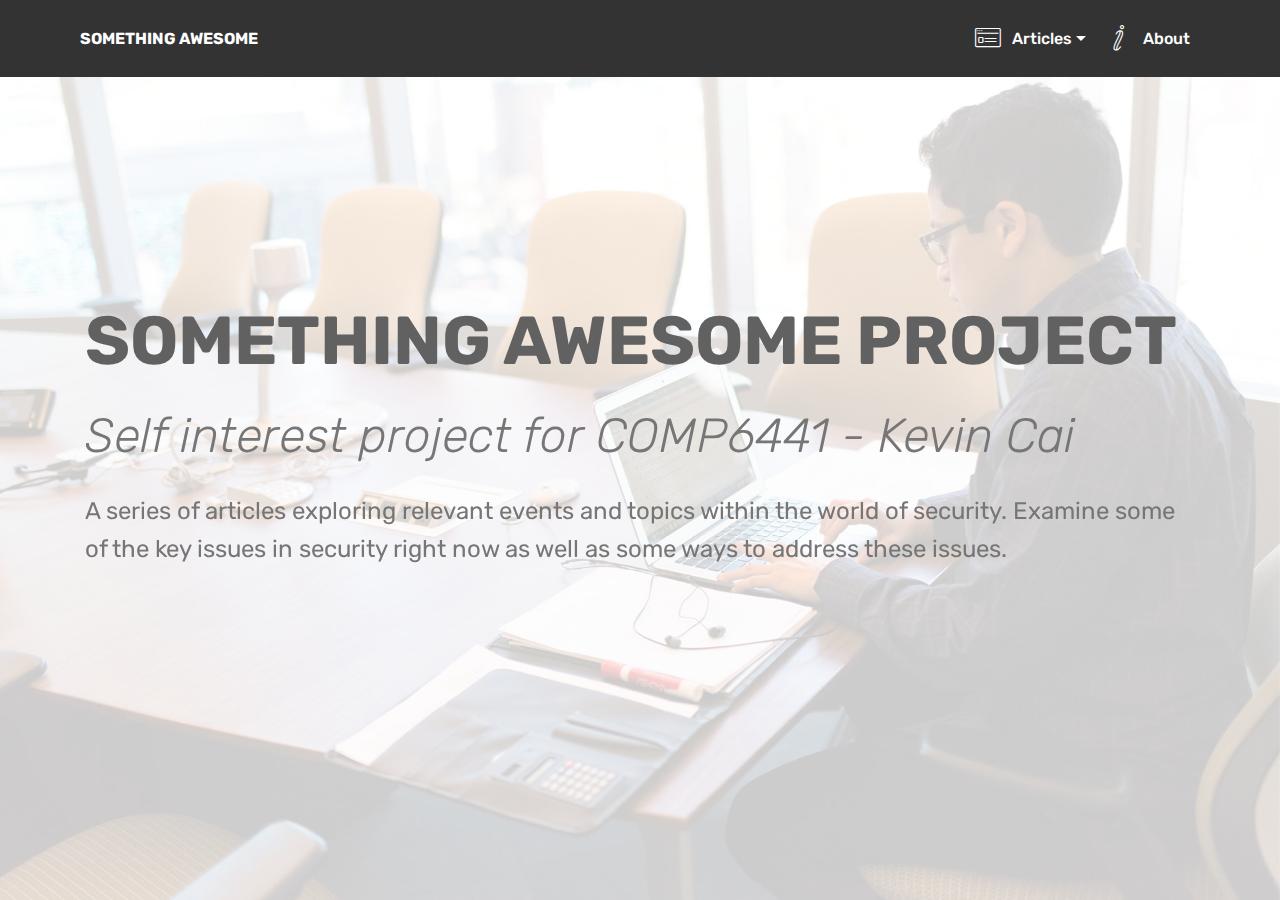
==== commit f2e6ab0d: "create github pages" ====
--- a/about.html
+++ b/about.html
@@ -44,9 +44,9 @@
         </div>
         <div class="collapse navbar-collapse" id="navbarSupportedContent">
             <ul class="navbar-nav nav-dropdown nav-right" data-app-modern-menu="true"><li class="nav-item dropdown">
-                     <a class="nav-link link text-white dropdown-toggle display-7" href="https://mobirise.co" data-toggle="dropdown-submenu" aria-expanded="false"><span class="mbri-sites mbr-iconfont mbr-iconfont-btn"></span>
+                     <a class="nav-link link text-white dropdown-toggle display-7" href="https://mobirise.co" data-toggle="dropdown-submenu" aria-expanded="true"><span class="mbri-sites mbr-iconfont mbr-iconfont-btn"></span>
                         
-                        Articles</a> <div class="dropdown-menu"><a class="text-white dropdown-item display-7" href="credit-card.html" aria-expanded="false">Credit Card Encryption</a><a class="text-white dropdown-item display-7" href="deepfakes.html" aria-expanded="true">Deepfakes</a><a class="text-white dropdown-item display-7" href="ransomware.html">Ransomware<br></a><a class="text-white dropdown-item display-7" href="piracy.html" aria-expanded="false">Software Piracy</a> </div>
+                        Articles</a> <div class="dropdown-menu"><a class="text-white dropdown-item display-7" href="credit-card.html" aria-expanded="false">Credit Card Encryption</a><a class="text-white dropdown-item display-7" href="deepfakes.html" aria-expanded="true">Deepfakes</a><a class="text-white dropdown-item display-7" href="ransomware.html">Ransomware<br></a><a class="text-white dropdown-item display-7" href="social-media.html" aria-expanded="true">Social Media</a><a class="text-white dropdown-item display-7" href="piracy.html" aria-expanded="false">Software Piracy</a> </div>
                 </li>
                 <li class="nav-item">
                     <a class="nav-link link text-white display-7" href="about.html"><span class="mbri-italic mbr-iconfont mbr-iconfont-btn"></span>
@@ -58,7 +58,7 @@
     </nav>
 </section>
 
-<section class="engine"><a href="https://mobirise.info/c">free web builder</a></section><section class="header9 cid-rwIZ0vNjGM mbr-fullscreen mbr-parallax-background" id="header9-x">
+<section class="engine"><a href="https://mobirise.info/p">website templates free download</a></section><section class="header9 cid-rwIZ0vNjGM mbr-fullscreen mbr-parallax-background" id="header9-x">
 
     
 
@@ -70,7 +70,7 @@
             <h1 class="mbr-section-title align-left mbr-bold pb-3 mbr-fonts-style display-1">
                 SOMETHING AWESOME PROJECT</h1>
             <h3 class="mbr-section-subtitle align-left mbr-light pb-3 mbr-fonts-style display-2">
-                Self interest project for COMP6441</h3>
+                Self interest project for COMP6441 - Kevin Cai</h3>
             <p class="mbr-text align-left pb-3 mbr-fonts-style display-5">A series of articles exploring relevant events and topics within the world of security. Examine some of the key issues in security right now as well as some ways to address these issues.<br></p>
             
         </div>
